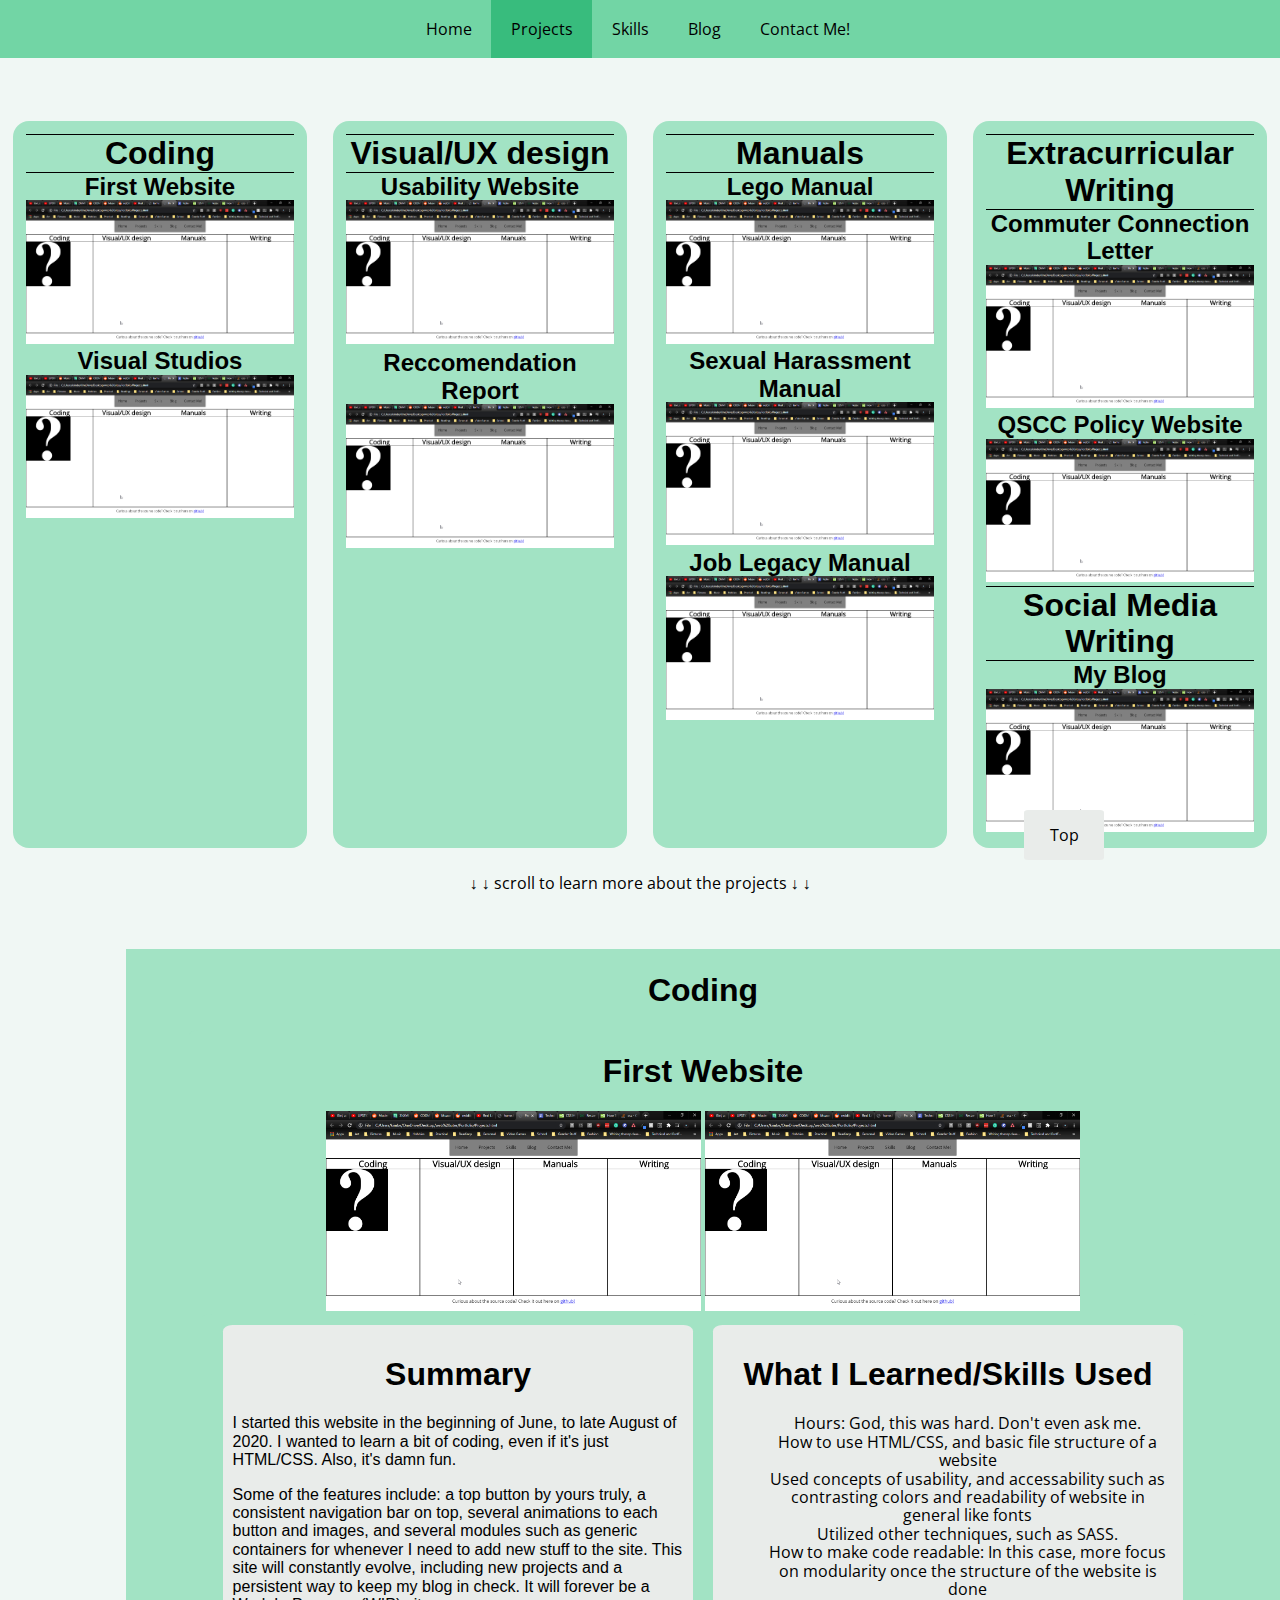
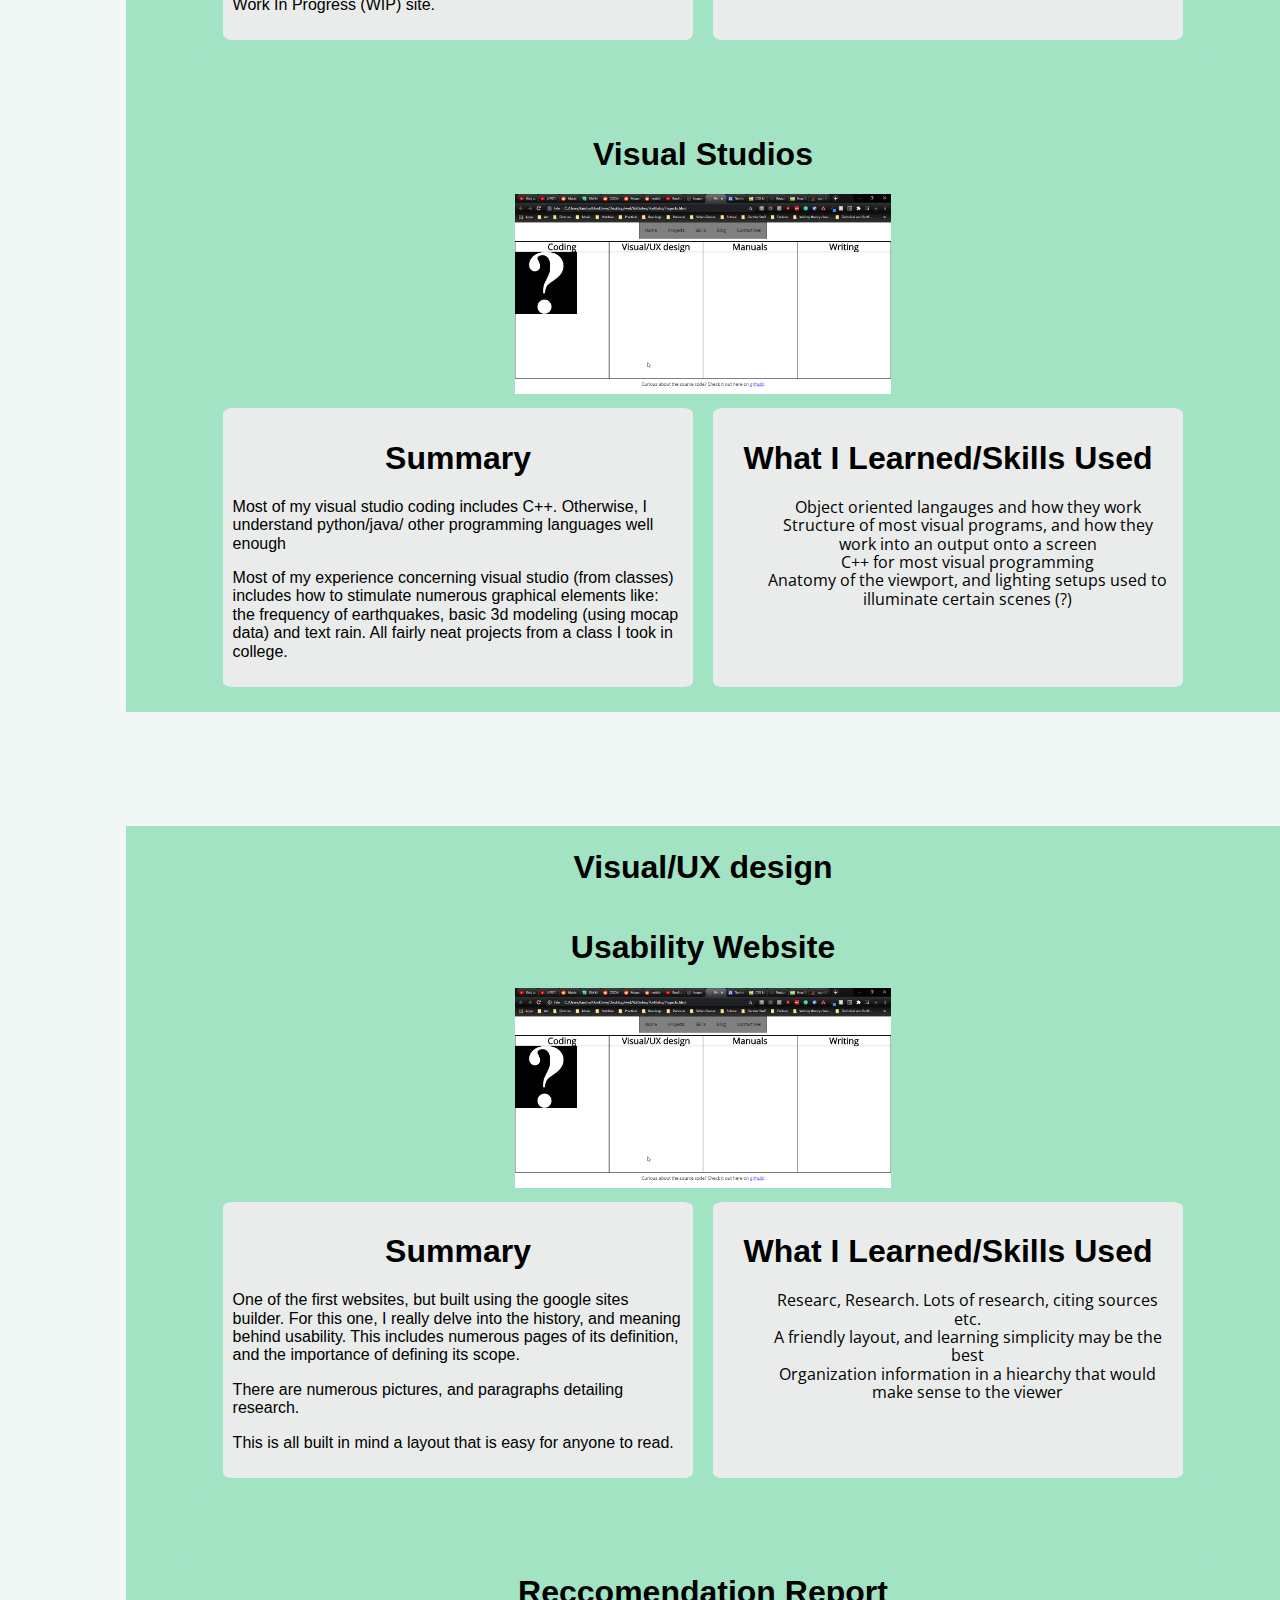
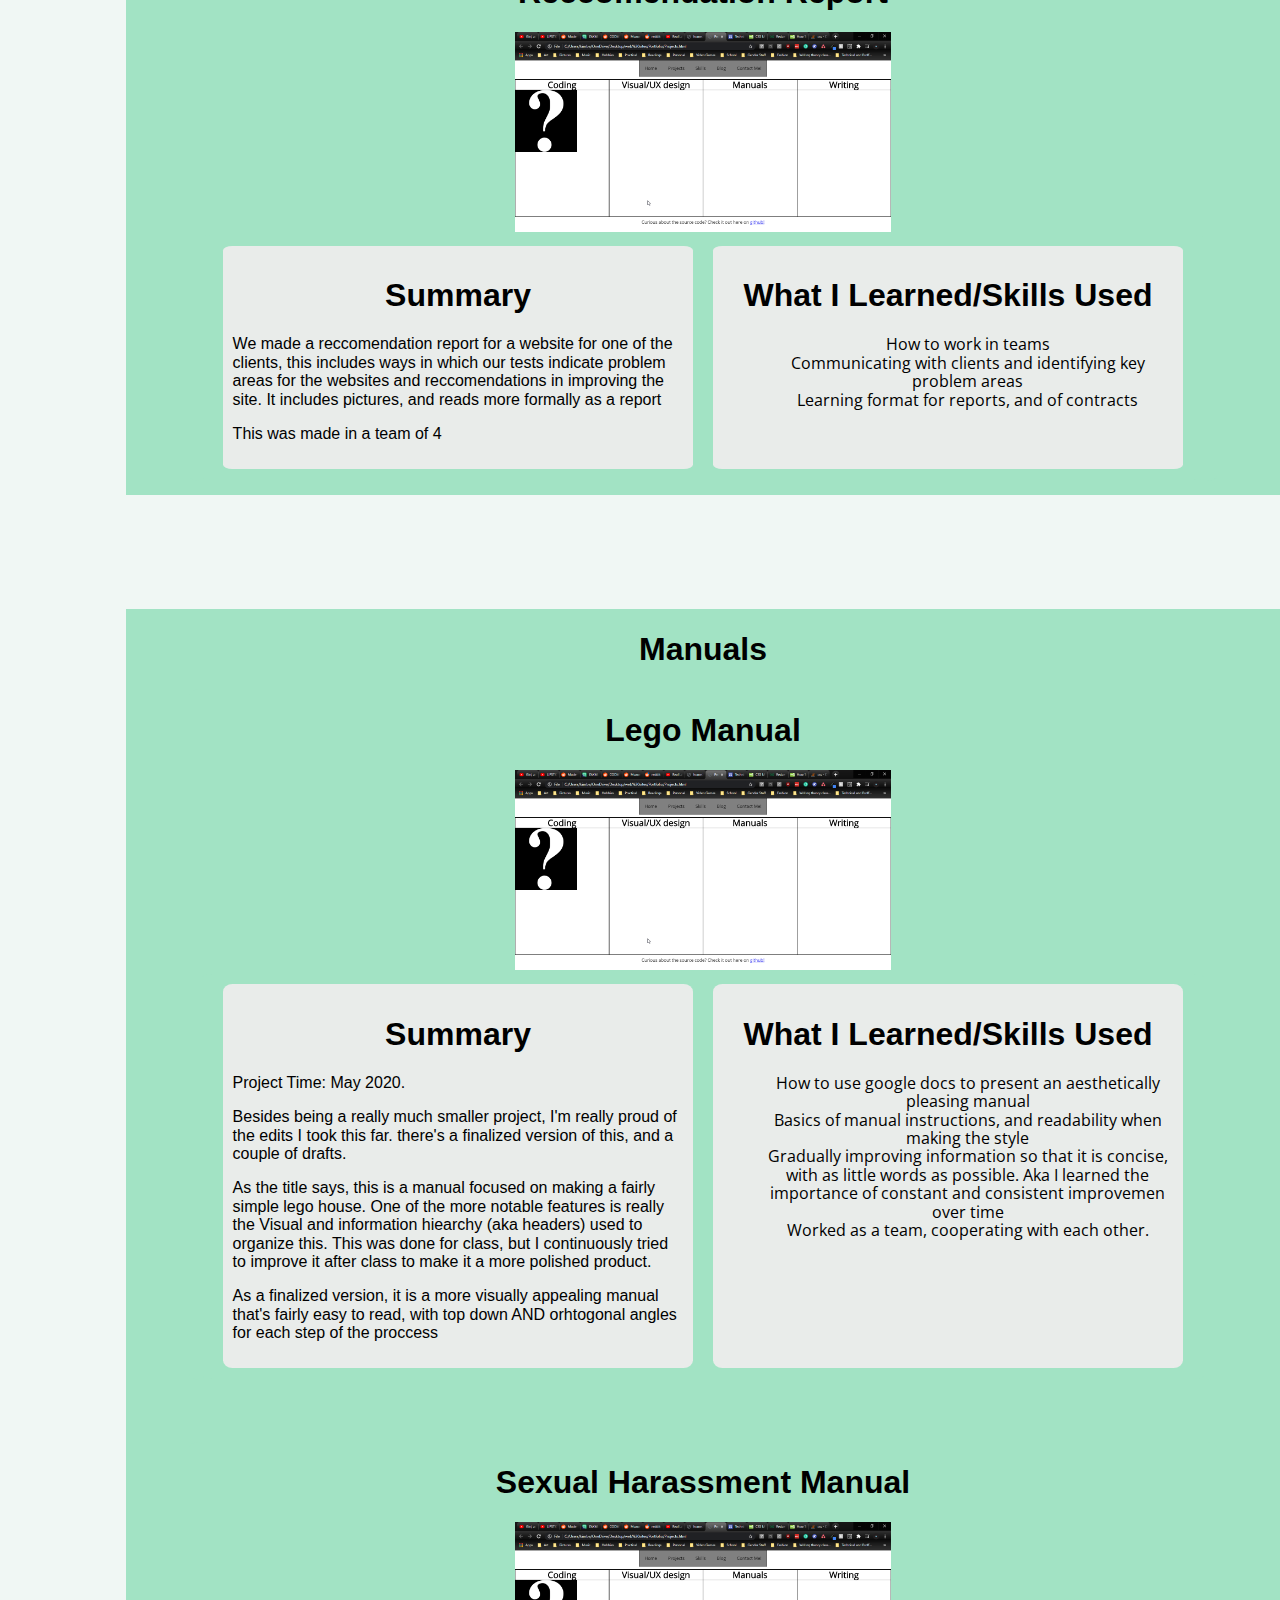
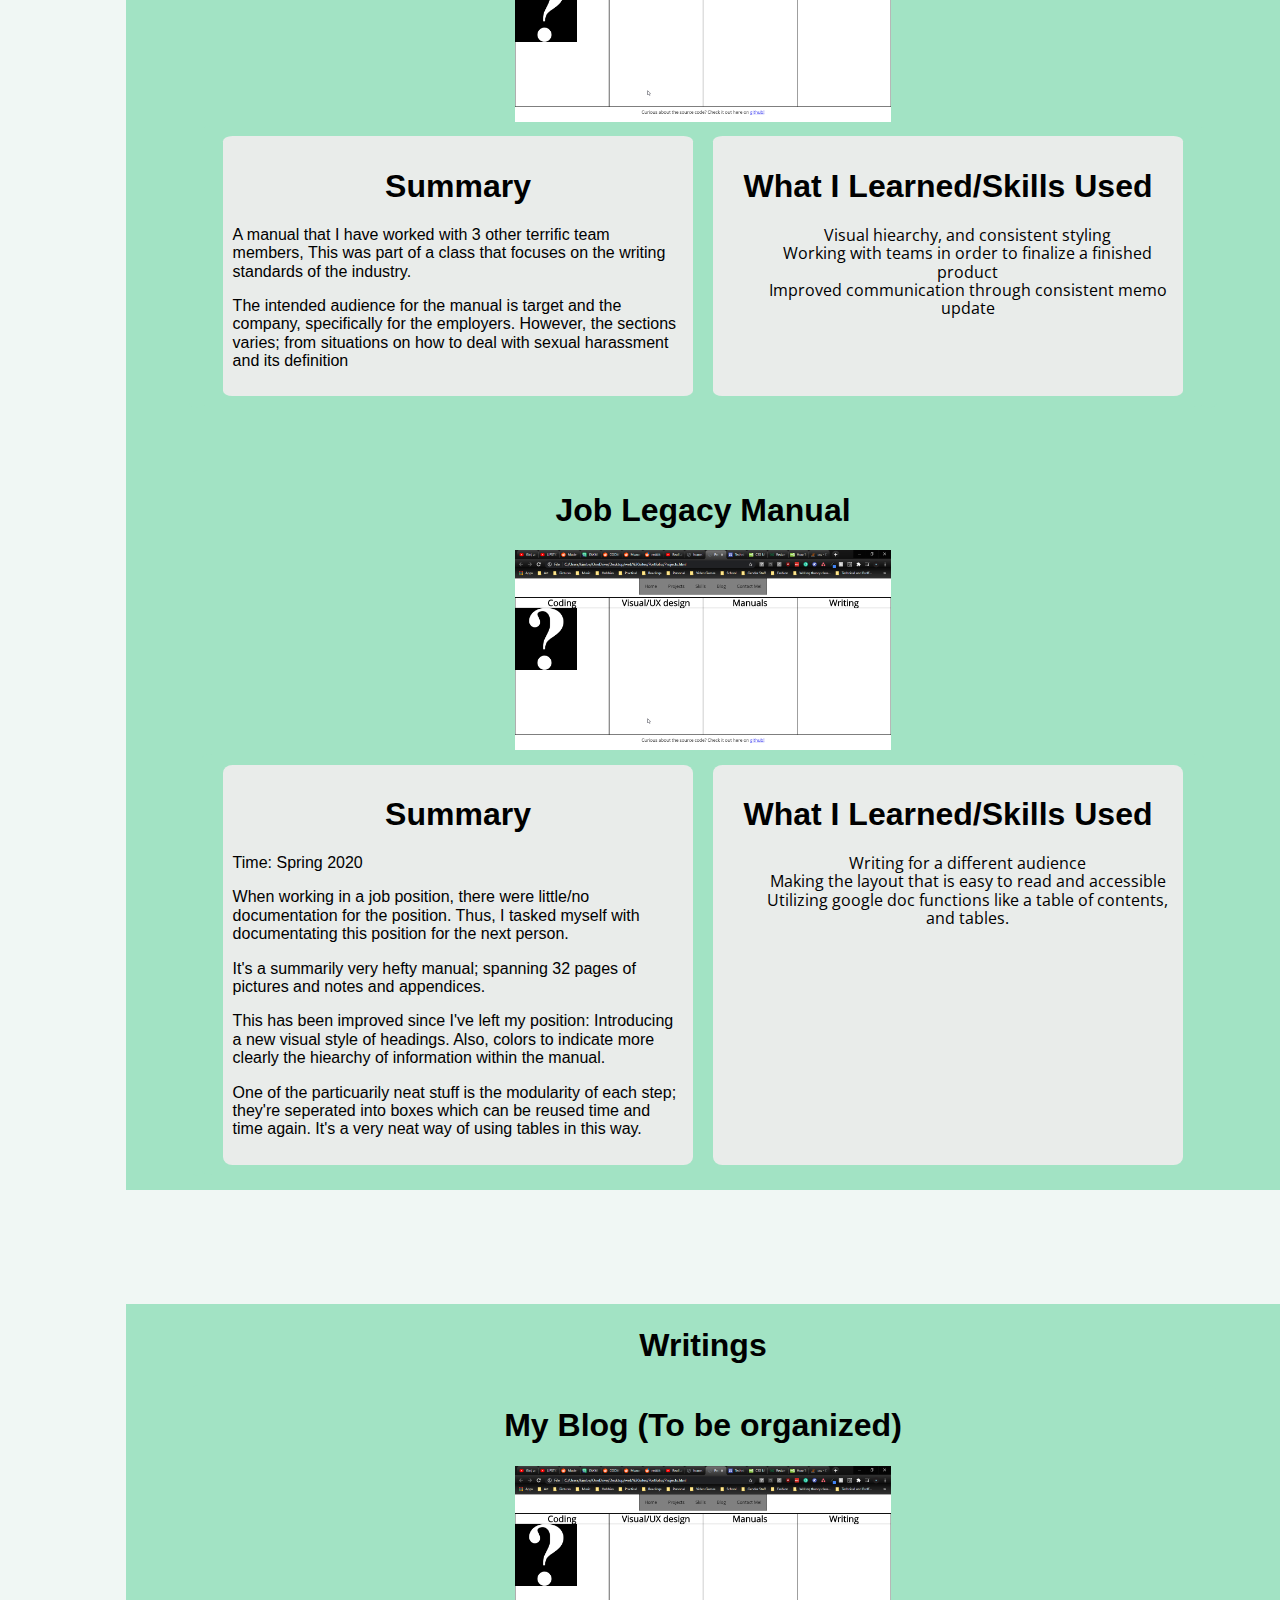
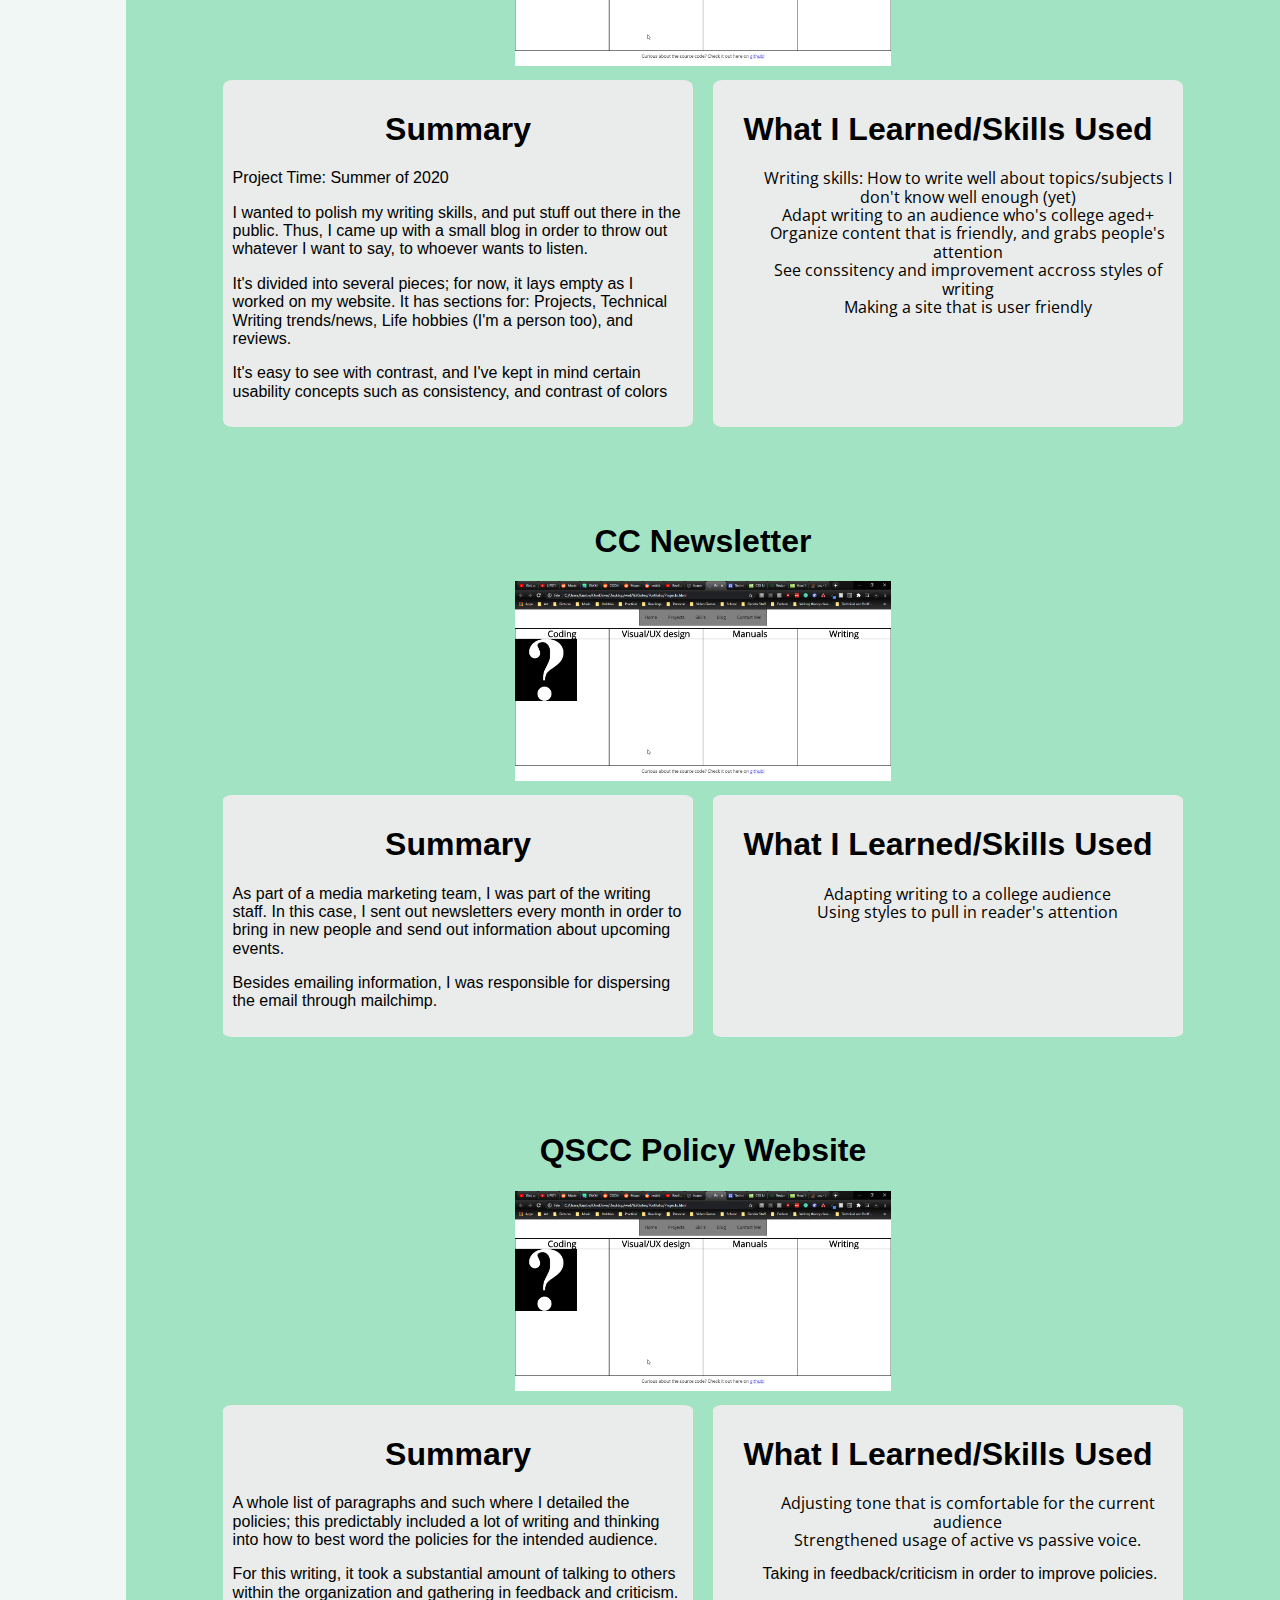
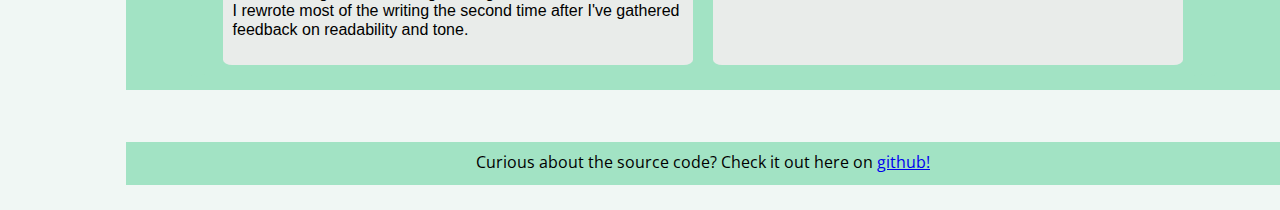
==== Projects.html @ b299b1ea "iiiii" ====
<!DOCTYPE html>
<html lang="en" dir="ltr">
  <head>
    <link href="https://fonts.googleapis.com/css2?family=Open+Sans&display=swap" rel="stylesheet">
    <link rel="stylesheet" href="style.css">
    <link rel="stylesheet" href="normalize.css">
    <meta charset="utf-8">
  </head>
  <body class="Project">
    <nav class="topnav">
      <ul>
        <li><a href="index.html">Home</a></li>
        <li><a href="Projects.html">Projects</a></li>
        <li><a href="Skills.html">Skills</a></li>
        <li><a href="#">Blog</a></li>
        <li><a href="#">Contact Me!</a></li>
      </ul>
    </nav>
    <a href="#">
    <button class="topButt" type="button" name="button">
    Top
    </button>
    </a>
    <div class= "ProjectsMainContent">
      <div class= "Column">
        <h1>Coding</h1>
        <h2>First Website</h2>
        <a href="#First-Website"><img src="testing.png" alt=""></a>
        <h2>Visual Studios</h2>
        <a href="#Visual-Studios"><img src="testing.png" alt=""></a>
      </div>
      <div class= "Column">
        <h1>Visual/UX design</h1>
        <h2>Usability Website<h2>
        <a href="#Usability-Website"><img src="testing.png" alt=""> </a>
        <h2>Reccomendation Report<h2>
        <a href="#Reccomendation-Report"><img src="testing.png" alt=""> </a>
      </div>
      <div class= "Column">
        <h1>Manuals</h1>
        <h2>Lego Manual</h2>
        <a href="#Lego-Manual"><img src="testing.png" alt=""> </a>
        <h2>Sexual Harassment Manual</h2>
        <a href="#Sexual-Harassment-Manual"><img src="testing.png" alt=""> </a>
        <h2>Job Legacy Manual</h2>
        <a href="#Job-Legacy-Manual"><img src="testing.png" alt=""> </a>

      </div>
      <div class= "Column">
        <h1>Extracurricular Writing</h1>
        <h2>Commuter Connection Letter</h2>
        <a href="#CC-Newsletter"><img src="testing.png" alt=""> </a>
        <h2>QSCC Policy Website</h2>
        <a href="#QSCC-Policy-Website"><img src="testing.png" alt=""> </a>
        <h1>Social Media Writing</h1>
        <h2>My Blog</h2>
        <a href="#My-Blog"><img src="testing.png" alt=""> </a>
      </div>
    </div>
    <div class="Banner" >
      &#8595; &#8595; scroll to learn more about the projects  &#8595; &#8595;
    </div>

      <nav class="SideNav">
        <ul>

          <li><a href="#First-Website">Coding</a></li>
          <li><a href="#Usability-Website">Visual/UX design</a></li>
          <li><a href="#Lego-Manual">Manuals</a></li>
          <li><a href="#My-Blog">Writing</a></li>

        </ul>
      </nav>



      <!-- generic innercontent template

      <div class="InnerCont">
        <h1>Header</h1>

        <img src="testing.png" alt="">

        <div class="InnerCont">


          <div class="Emp">
            <h1>Summary</h1>
            <p> </p>
          </div>

          <div class="Emp">
            <h1>What I Learned/Skills Used</h1>
            <ul>
            <li></li>
            </ul>


          </div>



        </div>


      </div>

    -->


    <div class= "Container" id="First-Website">

      <h1 >Coding</h1>

      <div class="InnerCont" >
        <h1 >First Website</h1>

        <img src="testing.png" alt="">
        <img src="testing.png" alt="">



        <div class="InnerCont">


          <div class="Emp">
            <h1>Summary</h1>
            <p>I started this website in the beginning of June, to late August of 2020. I wanted to learn a bit of coding, even if it's just HTML/CSS. Also, it's damn fun.</p>
            <p>Some of the features include: a top button by yours truly, a consistent navigation bar on top, several animations to each button and images, and several modules such as generic containers for whenever I need to add new stuff to the site. This site will constantly evolve, including new projects and a persistent way to keep my blog in check. It will forever be a Work In Progress (WIP) site.</p>
          </div>

          <div class="Emp">
            <h1 >What I Learned/Skills Used</h1>
            <ul>
              <li>Hours: God, this was hard. Don't even ask me.</li>
              <li>How to use HTML/CSS, and basic file structure of a website</li>
              <li>Used concepts of usability, and accessability such as contrasting colors and readability of website in general like fonts</li>
              <li>Utilized other techniques, such as SASS.</li>
              <li>How to make code readable: In this case, more focus on modularity once the structure of the website is done </li>
            </ul>

          </div>



        </div>


      </div >

      <div class="Banner" id="Visual-Studios"></div>

      <div class="InnerCont" >

        <h1 >Visual Studios</h1>

        <img src="testing.png" alt="">

        <div class="InnerCont">


          <div class="Emp">
            <h1>Summary</h1>
            <p>Most of my visual studio coding includes C++. Otherwise, I understand python/java/ other programming languages  well enough</p>
            <p>Most of my experience concerning visual studio (from classes) includes how to stimulate numerous graphical elements like: the frequency of earthquakes, basic 3d modeling (using mocap data) and text rain. All fairly neat projects from a class I took in college. </p>
          </div>

          <div class="Emp">
            <h1>What I Learned/Skills Used</h1>
            <ul>
              <li>Object oriented langauges and how they work</li>
              <li>Structure of most visual programs, and how they work into an output onto a screen</li>
              <li>C++ for most visual programming</li>
              <li>Anatomy of the viewport, and lighting setups used to illuminate certain scenes (?)</li>

            </ul>


          </div>



        </div>


      </div>

    </div>

    <div class="Banner"></div>

    <div class="Container" id="Usability-Website">
      <h1>Visual/UX design</h1>

      <div class="InnerCont">
        <h1>Usability Website</h1>

        <img src="testing.png" alt="">

        <div class="InnerCont">


          <div class="Emp">
            <h1>Summary</h1>
            <p> One of the first websites, but built using the google sites builder. For this one, I really delve into the history, and meaning behind usability. This includes numerous pages of its definition, and the importance of defining its scope.</p>
            <p>There are numerous pictures, and paragraphs detailing research.</p>
            <p>This is all built in mind a layout that is easy for anyone to read.</p>
          </div>

          <div class="Emp">
            <h1>What I Learned/Skills Used</h1>
            <ul>
            <li>Researc, Research. Lots of research, citing sources etc.</li>
            <li>A friendly layout, and learning simplicity may be the best</li>
            <li>Organization information in a hiearchy that would make sense to the viewer</li>
            </ul>


          </div>



        </div>


      </div>
      <div class="Banner" id="Reccomendation-Report"></div>

      <div class="InnerCont">
        <h1>Reccomendation Report</h1>

        <img src="testing.png" alt="">

        <div class="InnerCont">


          <div class="Emp">
            <h1>Summary</h1>
            <p>We made a reccomendation report for a website for one of the clients, this includes ways in which our tests indicate problem areas for the websites and reccomendations in improving the site. It includes pictures, and reads more formally as a report</p>
            <p>This was made in a team of 4</p>
          </div>

          <div class="Emp">
            <h1>What I Learned/Skills Used</h1>
            <ul>
            <li>How to work in teams</li>
            <li>Communicating with clients and identifying key problem areas</li>
            <li>Learning format for reports, and of contracts</li>
            </ul>


          </div>



        </div>


      </div>

    </div>

    <div class="Banner"></div>

    <div class="Container" id="Lego-Manual">
      <h1>Manuals</h1>

      <div class="InnerCont">
        <h1>Lego Manual</h1>

        <img src="testing.png" alt="">

        <div class="InnerCont">


          <div class="Emp">
            <h1>Summary</h1>
            <p>Project Time: May 2020. </p>
            <p>Besides being a really much smaller project, I'm really proud of the edits I took this far. there's a finalized version of this, and a couple of drafts.</p>
            <p>As the title says, this is a manual focused on making a fairly simple lego house. One of the more notable features is really the Visual and information hiearchy (aka headers) used to organize this. This was done for class, but I continuously tried to improve it after class to make it a more polished product.</p>
            <p>As a finalized version, it is a more visually appealing manual that's fairly easy to read, with top down AND orhtogonal angles for each step of the proccess</p>
          </div>

          <div class="Emp">
            <h1>What I Learned/Skills Used</h1>
            <ul>
              <li>How to use google docs to present an aesthetically pleasing manual</li>
              <li>Basics of manual instructions, and readability when making the style</li>
              <li>Gradually improving information so that it is concise, with as little words as possible. Aka I learned the importance of constant and consistent improvemen over time</li>
              <li>Worked as a team, cooperating with each other.</li>
            </ul>


          </div>



        </div>


      </div>
      <div class="Banner" id="Sexual-Harassment-Manual"></div>

      <div class="InnerCont">
        <h1>Sexual Harassment Manual</h1>

        <img src="testing.png" alt="">

        <div class="InnerCont">


          <div class="Emp">
            <h1>Summary</h1>
            <p>A manual that I have worked with 3 other terrific team members, This was part of a class that focuses on the writing standards of the industry. </p>
            <p>The intended audience for the manual is target and the company, specifically for the employers. However, the sections varies; from situations on how to deal with sexual harassment and its definition</p>
          </div>

          <div class="Emp">
            <h1>What I Learned/Skills Used</h1>
            <ul>
            <li>Visual hiearchy, and consistent styling</li>
            <li>Working with teams in order to finalize a finished product</li>
            <li>Improved communication through consistent memo update</li>
            <li></li>
            </ul>


          </div>



        </div>


      </div>
      <div class="Banner" id="Job-Legacy-Manual"></div>

      <div class="InnerCont">
        <h1>Job Legacy Manual</h1>

        <img src="testing.png" alt="">

        <div class="InnerCont">


          <div class="Emp">
            <h1>Summary</h1>
            <p> Time: Spring 2020</p>
            <p>When working in a job position, there were little/no documentation for the position. Thus, I tasked myself with documentating this position for the next person.</p>
            <p>It's a summarily very hefty manual; spanning 32 pages of pictures and notes and appendices.</p>
            <p>This has been improved since I've left my position: Introducing a new visual style of headings. Also, colors to indicate more clearly the hiearchy of information within the manual.</p>
            <p>One of the particuarily neat stuff is the modularity of each step; they're seperated into boxes which can be reused time and time again. It's a very neat way of using tables in this way.</p>
          </div>

          <div class="Emp">
            <h1>What I Learned/Skills Used</h1>
            <ul>
            <li>Writing for a different audience</li>
            <li>Making the layout that is easy to read and accessible</li>
            <li>Utilizing google doc functions like a table of contents, and tables.</li>
            </ul>


          </div>



        </div>


      </div>

    </div>


    <div class="Banner"></div>

    <div class="Container" id="My-Blog">

      <h1>Writings</h1>
      <div class="InnerCont">
        <h1>My Blog (To be organized)</h1>

        <img src="testing.png" alt="">

        <div class="InnerCont">


          <div class="Emp">
            <h1>Summary</h1>
            <p>Project Time: Summer of 2020</p>
            <p>I wanted to polish my writing skills, and put stuff out there in the public. Thus, I came up with a small blog in order to throw out whatever I want to say, to whoever wants to listen.</p>
            <p>It's divided into several pieces; for now, it lays empty as I worked on my website. It has sections for: Projects, Technical Writing trends/news, Life hobbies (I'm a person too), and reviews.</p>
            <p>It's easy to see with contrast, and I've kept in mind certain usability concepts such as consistency, and contrast of colors</p>
          </div>

          <div class="Emp">
            <h1>What I Learned/Skills Used</h1>
            <ul>
              <li>Writing skills: How to write well about topics/subjects I don't know well enough (yet)</li>
              <li>Adapt writing to an audience who's college aged+</li>
              <li>Organize content that is friendly, and grabs people's attention</li>
              <li>See conssitency and improvement accross styles of writing</li>
              <li>Making a site that is user friendly</li>
            </ul>


          </div>



        </div>


      </div>
      <div class="Banner" id="CC-Newsletter"></div>
      <div class="InnerCont">
        <h1>CC Newsletter</h1>

        <img src="testing.png" alt="">

        <div class="InnerCont">


          <div class="Emp">
            <h1>Summary</h1>
            <p> As part of a media marketing team, I was part of the writing staff. In this case, I sent out newsletters every month in order to bring in new people and send out information about upcoming events. </p>
            <p>Besides emailing information, I was responsible for dispersing the email through mailchimp. </p>
          </div>

          <div class="Emp">
            <h1>What I Learned/Skills Used</h1>
            <ul>
            <li>Adapting writing to a college audience</li>
            <li>Using styles to pull in reader's attention</li>
            </ul>


          </div>



        </div>


      </div>
      <div class="Banner" id="QSCC-Policy-Website"></div>

      <div class="InnerCont">
        <h1>QSCC Policy Website</h1>

        <img src="testing.png" alt="">

        <div class="InnerCont">


          <div class="Emp">
            <h1>Summary</h1>
            <p> A whole list of paragraphs and such where I detailed the policies; this predictably included a lot of writing and thinking into how to best word the policies for the intended audience.</p>
            <p>For this writing, it took a substantial amount of talking to others within the organization and gathering in feedback and criticism. I rewrote most of the writing the second time after I've gathered feedback on readability and tone.</p>
          </div>

          <div class="Emp">
            <h1>What I Learned/Skills Used</h1>
            <ul>
            <li>Adjusting tone that is comfortable for the current audience</li>
            <li>Strengthened usage of active vs passive voice.</li>
            <p>Taking in feedback/criticism in order to improve policies.</p>
            </ul>


          </div>



        </div>


      </div>

    </div>
    <footer class="Container">
      Curious about the source code? Check it out here on <a href="#">github!</a>
    </footer>
    <script src="script.js" defer></script>
    <script>document.write('<script src="http://' + (location.host || 'localhost').split(':')[0] + ':35729/livereload.js?snipver=1"></' + 'script>')</script>
  </body>
</html>
---- style.css ----
/* changing colors of side, top nav and other pages */
/* Home */
/* topnav */
/* SideNav */
/* topButt */
/* body */
/*ProjectsMainContent*/
html {
  font-family: 'Open Sans', sans-serif;
  -webkit-backface-visibility: hidden;
  overflow-x: hidden; }

h1 {
  font-family: 'Roboto', sans-serif; }

h2 {
  font-family: 'Roboto', sans-serif; }

p {
  font-family: 'Roboto', sans-serif; }

body {
  background-color: #f0f7f4; }

footer {
  padding-top: 10px;
  text-align: center;
  border-top: 1px solid black;
  display: block;
  float: right;
  bottom: 0; }

/*generic container*/
.Project .Container, .Skills .Container {
  display: inline-block;
  width: 100%;
  text-align: center; }

.flexbox-horiz {
  display: flex;
  flex-direction: row;
  justify-content: space-between; }

/* generic inner container for project */
.Project .Container .InnerCont {
  display: inline-block;
  border: 1px solid black; }
  .Project .Container .InnerCont img {
    max-width: 100%;
    max-height: 200px;
    display: inline-block; }
  .Project .Container .InnerCont .InnerCont {
    display: flex;
    column-count: 2;
    column-width: 50%; }
  .Project .Container .InnerCont .Emp {
    text-align: center;
    word-wrap: break-word;
    width: 500px; }
  .Project .Container .InnerCont ul {
    list-style: none; }
  .Project .Container .InnerCont p {
    text-align: left; }

/*horizontal container*/
.flexboi-horiz {
  display: flex;
  flex-direction: row; }

/*generic bar*/
.Project .Banner {
  display: block;
  position: relative;
  width: 100%;
  text-align: center;
  height: 50px; }

/*generic column*/
/* This is the persistent Navbar */
.topnav {
  position: sticky;
  top: 0;
  z-index: 1;
  text-align: center; }
  .topnav ul {
    list-style: none;
    position: relative;
    padding-left: 0;
    margin: auto;
    background-color: #72D5A5;
    overflow: hidden;
    height: 100%; }
  .topnav li {
    display: inline-block;
    margin-left: -5px; }
  .topnav a {
    display: block;
    text-decoration: none;
    padding: 20px 20px;
    transition: .3s ease-in, background-color .5s;
    background-color: #72D5A5;
    color: black; }
  .topnav a:hover {
    background-color: #38BC7D; }

/* Generic top up button */
.Project .topButt {
  height: 50px;
  width: 80px;
  z-index: 2;
  border: 1px solid transparent;
  border-radius: 5%;
  top: 90%;
  left: 80%;
  cursor: pointer;
  background-color: #E9ECEA; }

/* Generic Side Nav */
.Project .SideNav, .Skills .SideNav {
  height: 100%;
  width: 10%;
  position: fixed;
  display: inline-block;
  z-index: 1;
  text-align: center;
  transition: left 1s;
  overflow: hidden;
  top: 0%;
  left: -200px;
  background-color: #72D5A5; }
  .Project .SideNav ul, .Skills .SideNav ul {
    padding: 0;
    margin: 0; }
    .Project .SideNav ul li a, .Skills .SideNav ul li a {
      display: block;
      text-decoration: none;
      padding: 20px;
      color: black;
      transition: background-color .5s; }

/* this is the home page main content*/
.home {
  background-color: #a2e3c4; }
  .home .topnav li:nth-child(1) a:nth-child(1) {
    background-color: #38BC7D; }
  .home .HomeMainContent {
    position: relative;
    display: block;
    height: 500px;
    width: 800px;
    margin: auto;
    margin-top: 3%;
    margin-bottom: 3%;
    word-wrap: break-word; }
    .home .HomeMainContent img {
      display: inline-block;
      position: relative;
      max-width: 500px;
      max-height: 502px;
      border: 1px;
      border-radius: 0.25rem; }
    .home .HomeMainContent .Info {
      height: inherit;
      position: absolute;
      display: inline-block;
      background-color: lightgrey; }
      .home .HomeMainContent .Info h1 {
        position: relative;
        text-align: center;
        top: 10%; }
      .home .HomeMainContent .Info p {
        position: relative;
        padding: 0 5%;
        top: 10%; }
    .home .HomeMainContent footer {
      background-color: #c6538c; }

.Project {
  position: absolute; }
  .Project .stopper {
    display: block;
    background-color: yellow; }
  .Project h1 {
    align-content: center; }
  .Project .topnav li:nth-child(2) a:nth-child(1) {
    background-color: #38BC7D; }
  .Project .topButt {
    position: sticky;
    border: 0;
    padding: 0;
    transition: background-color .5s; }
  .Project .topButt:focus {
    background-color: dimgrey;
    outline: none; }
  .Project .topButt:active {
    background-color: #c6538c; }
  .Project .topButt:hover {
    background-color: dimgrey; }
  .Project .ProjectsMainContent {
    position: block;
    display: flex;
    width: 100%;
    word-wrap: break-word;
    column-count: 4; }
    .Project .ProjectsMainContent .Column {
      padding: 1%;
      margin: 1%;
      width: 25%;
      text-align: center;
      background-color: #A2E3C4;
      border-radius: 1rem; }
      .Project .ProjectsMainContent .Column img {
        display: inline-block;
        position: relative;
        max-width: 100%;
        max-height: 100%;
        transition: opacity .3s ease-out, transform .3s ease-out; }
      .Project .ProjectsMainContent .Column img:hover {
        transform: scale(0.95);
        opacity: .5; }
      .Project .ProjectsMainContent .Column h1 {
        margin: auto;
        text-align: center;
        border-top: black solid 1px;
        border-bottom: black solid 1px; }
      .Project .ProjectsMainContent .Column h2 {
        margin: auto; }
  .Project .Banner {
    padding-top: 1.0%;
    float: right; }
  .Project .Container {
    background-color: #A2E3C4;
    border: 1px solid transparent;
    width: 90%;
    float: right;
    margin: 2% 0;
    padding-bottom: 1%; }
    .Project .Container .InnerCont {
      border: 1px solid transparent;
      background-color: #A2E3C4;
      border-radius: 1%;
      padding: 0 1%; }
      .Project .Container .InnerCont .Emp {
        border: 1px solid transparent;
        border-radius: 2%;
        background-color: #E9ECEA;
        margin: 1%;
        padding: 1%;
        border: none; }
  .Project .SideNav {
    bottom: 50%; }
    .Project .SideNav ul {
      position: absolute;
      top: 50%;
      transform: translateY(-50%); }
    .Project .SideNav a {
      border: none; }

.Skills .topnav li:nth-child(3) a:nth-child(1) {
  background-color: #38BC7D; }
.Skills .Container {
  display: block;
  width: 100%;
  text-align: center;
  border: 1px solid black; }
  .Skills .Container li {
    display: inline-block;
    padding: 1%; }
.Skills h1 {
  padding-top: 1%;
  text-align: center; }

/*# sourceMappingURL=style.css.map */
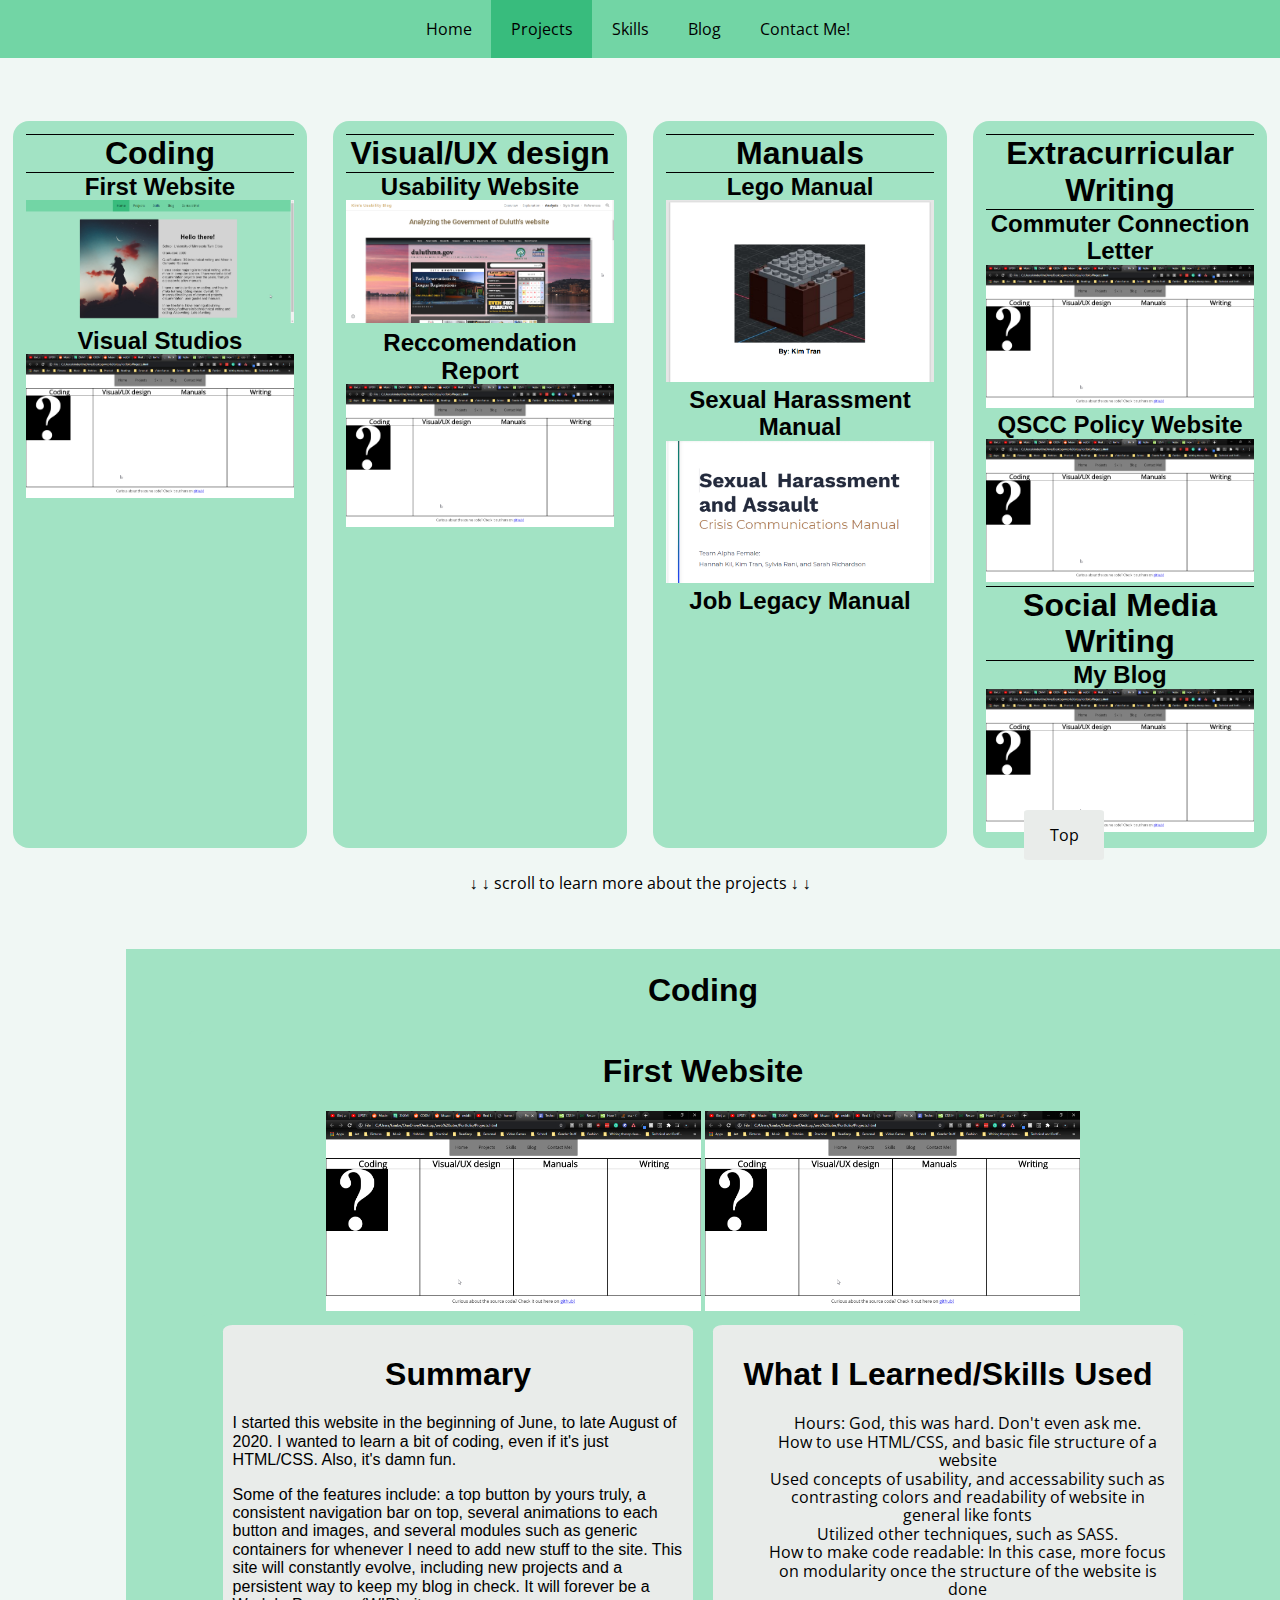
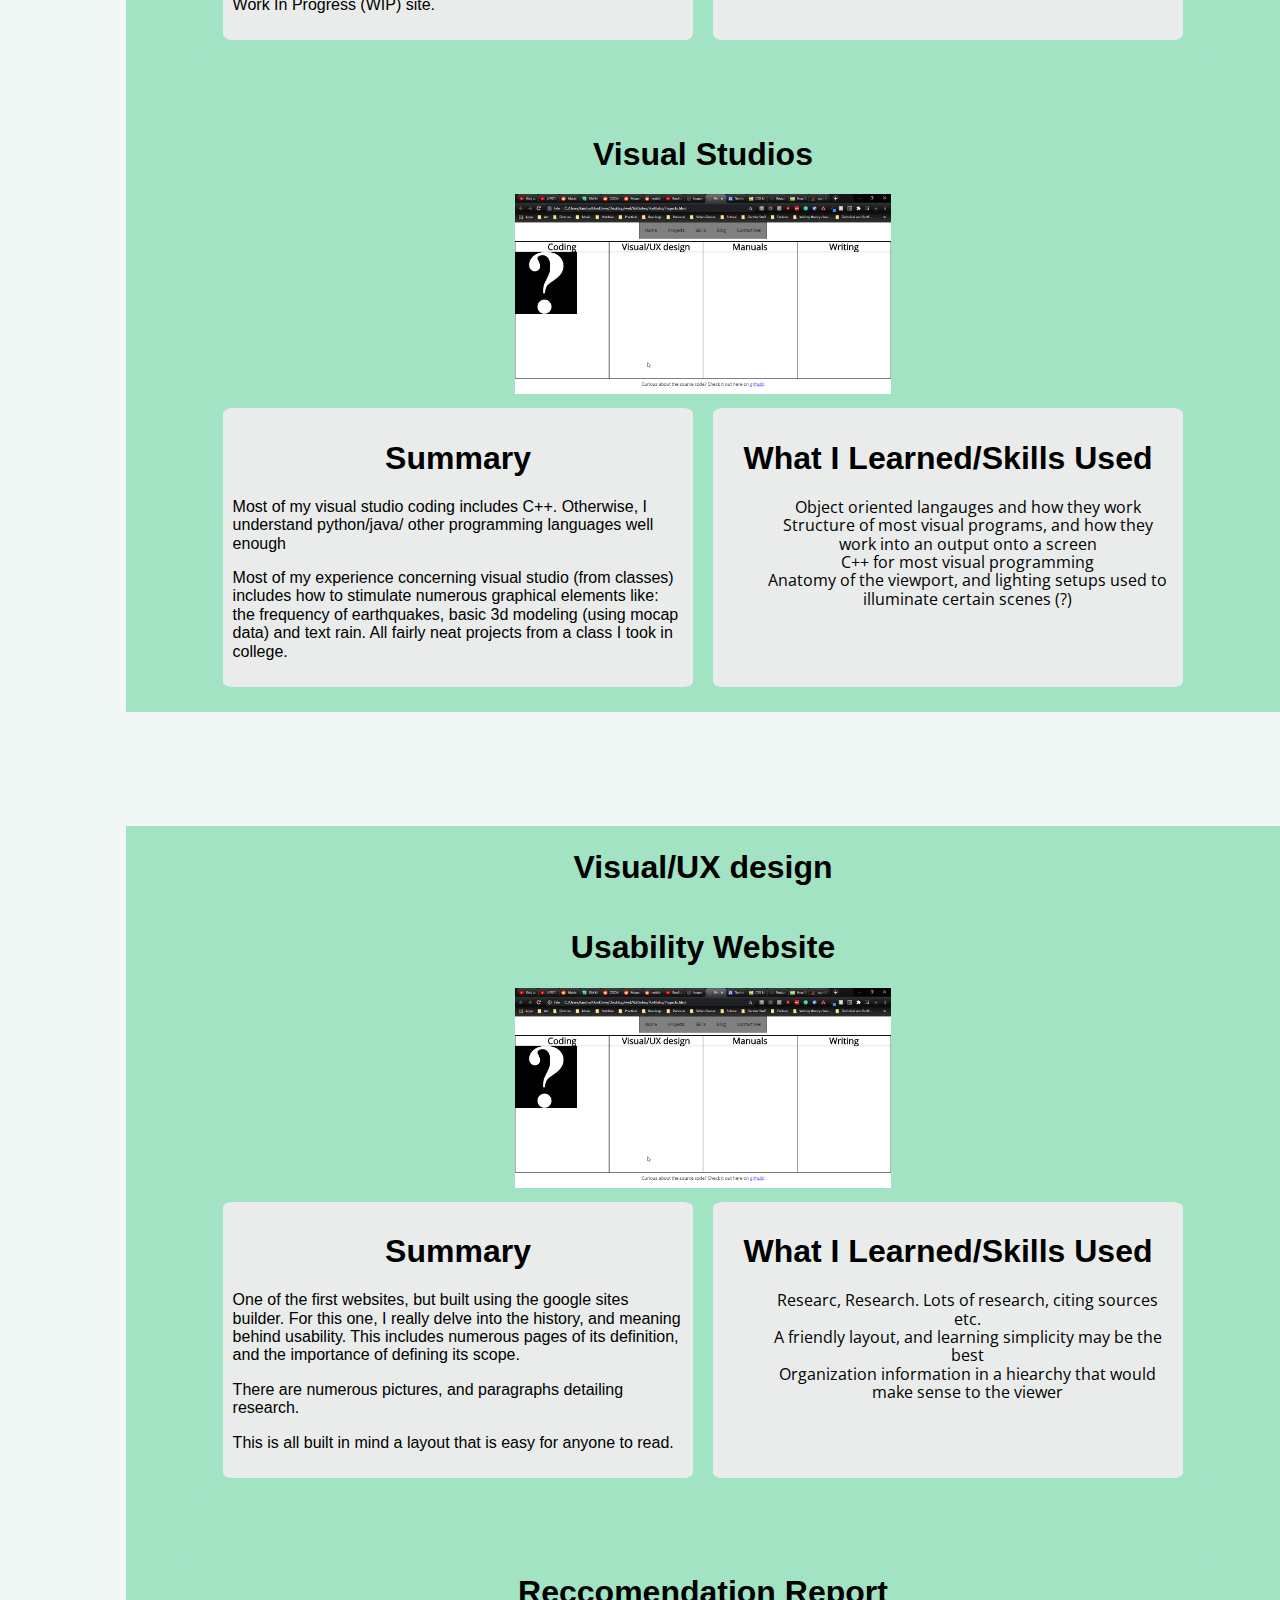
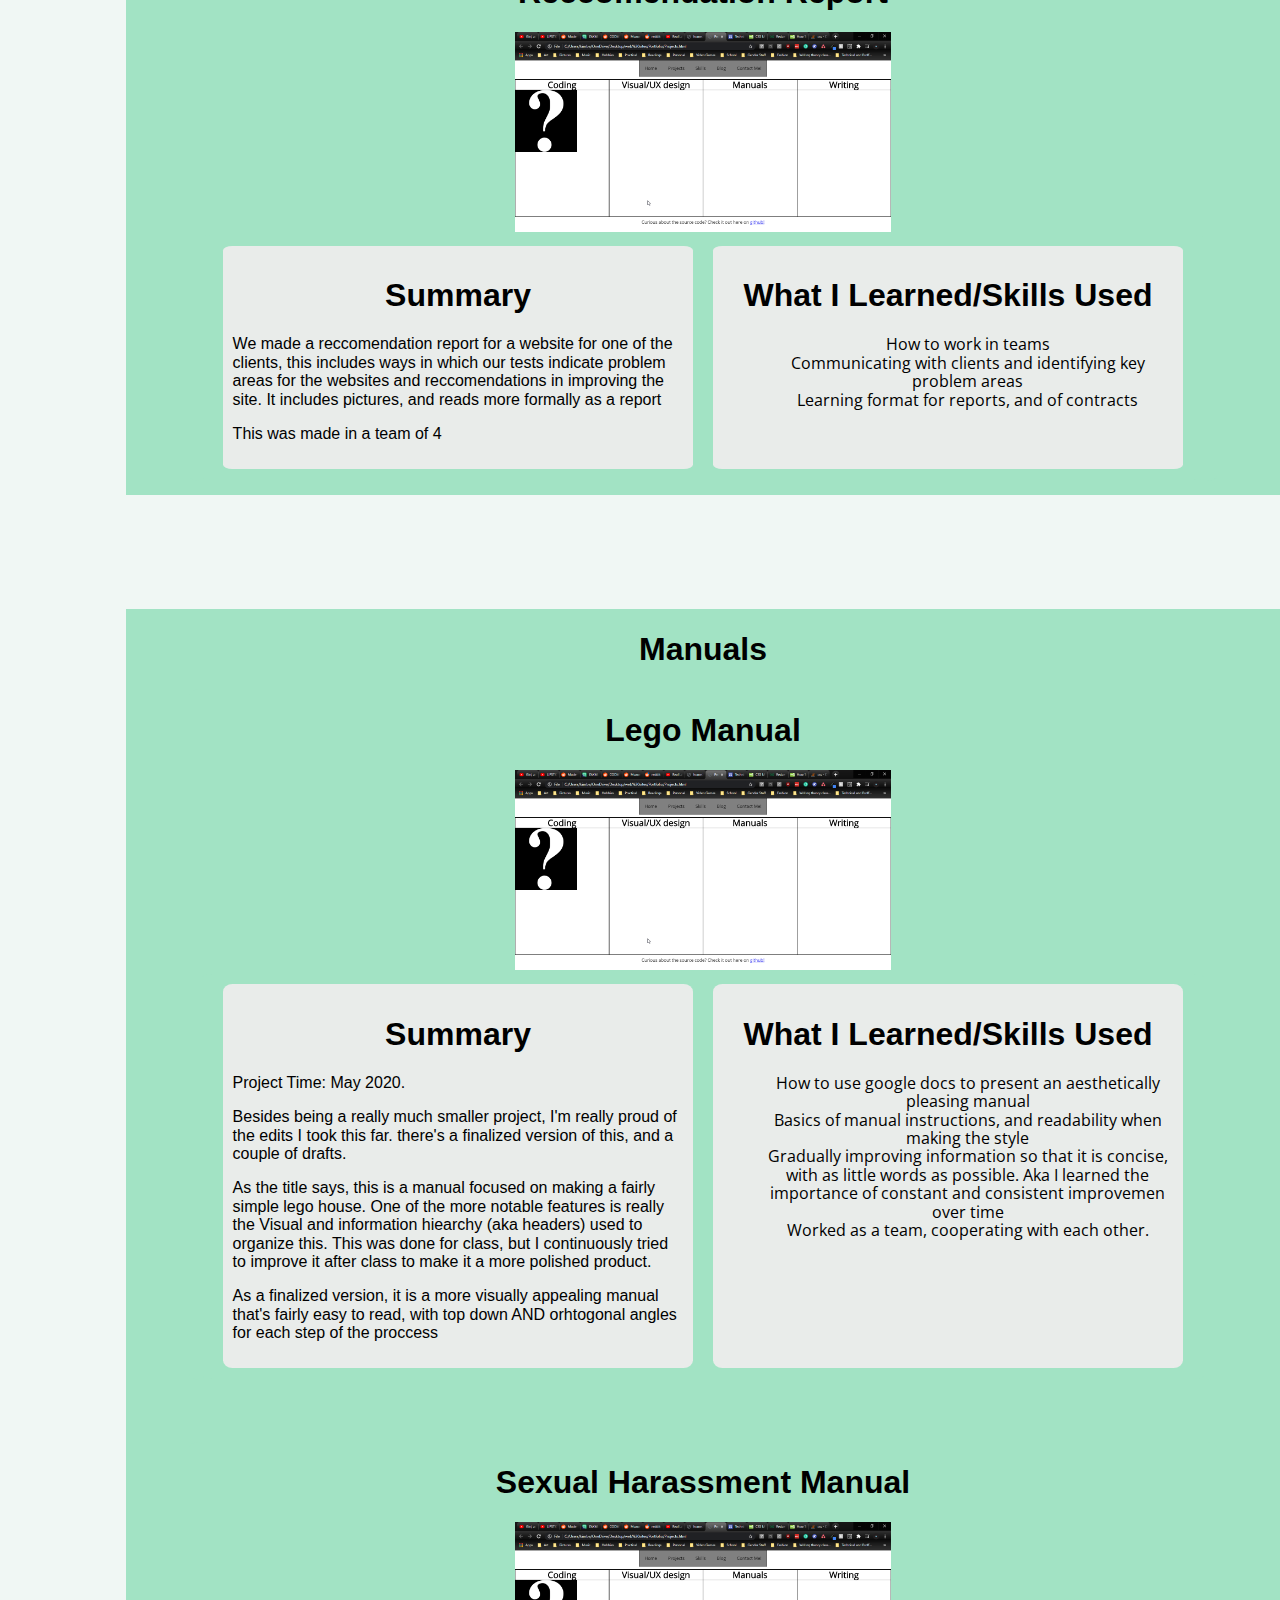
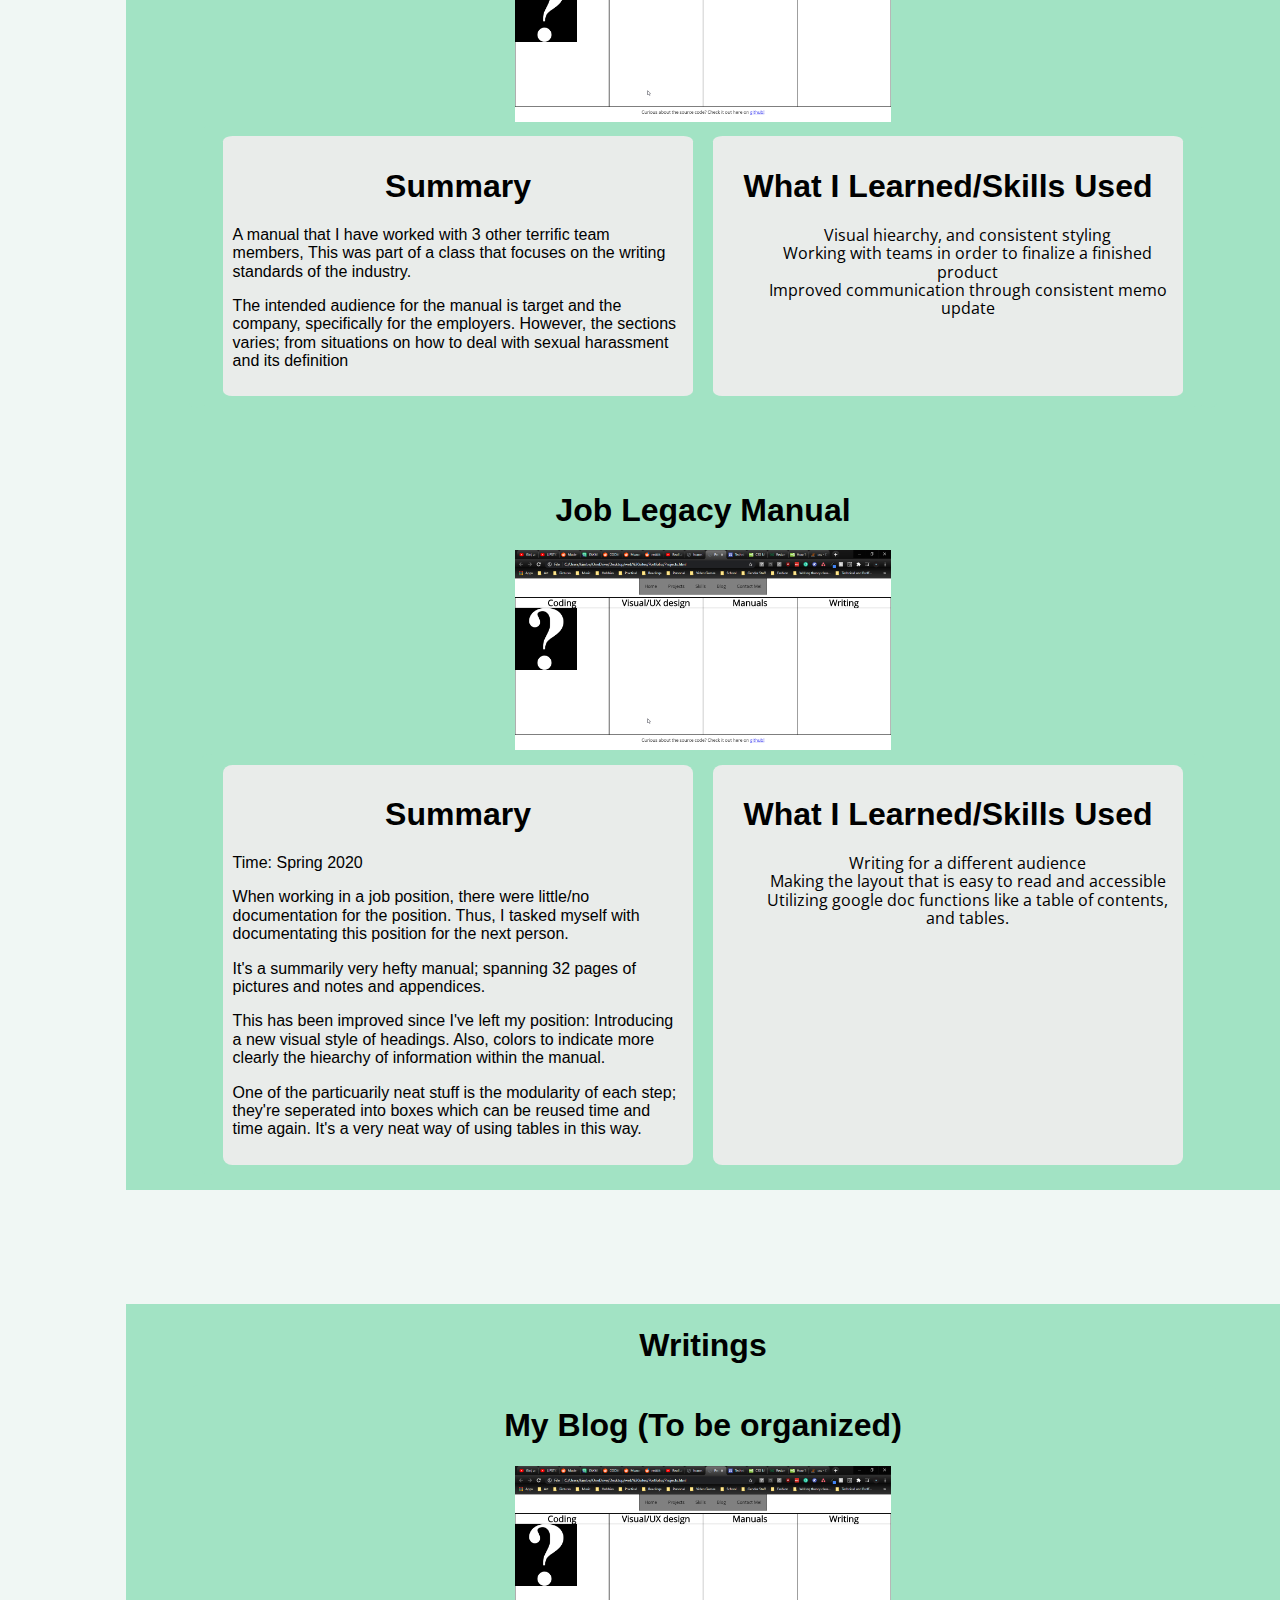
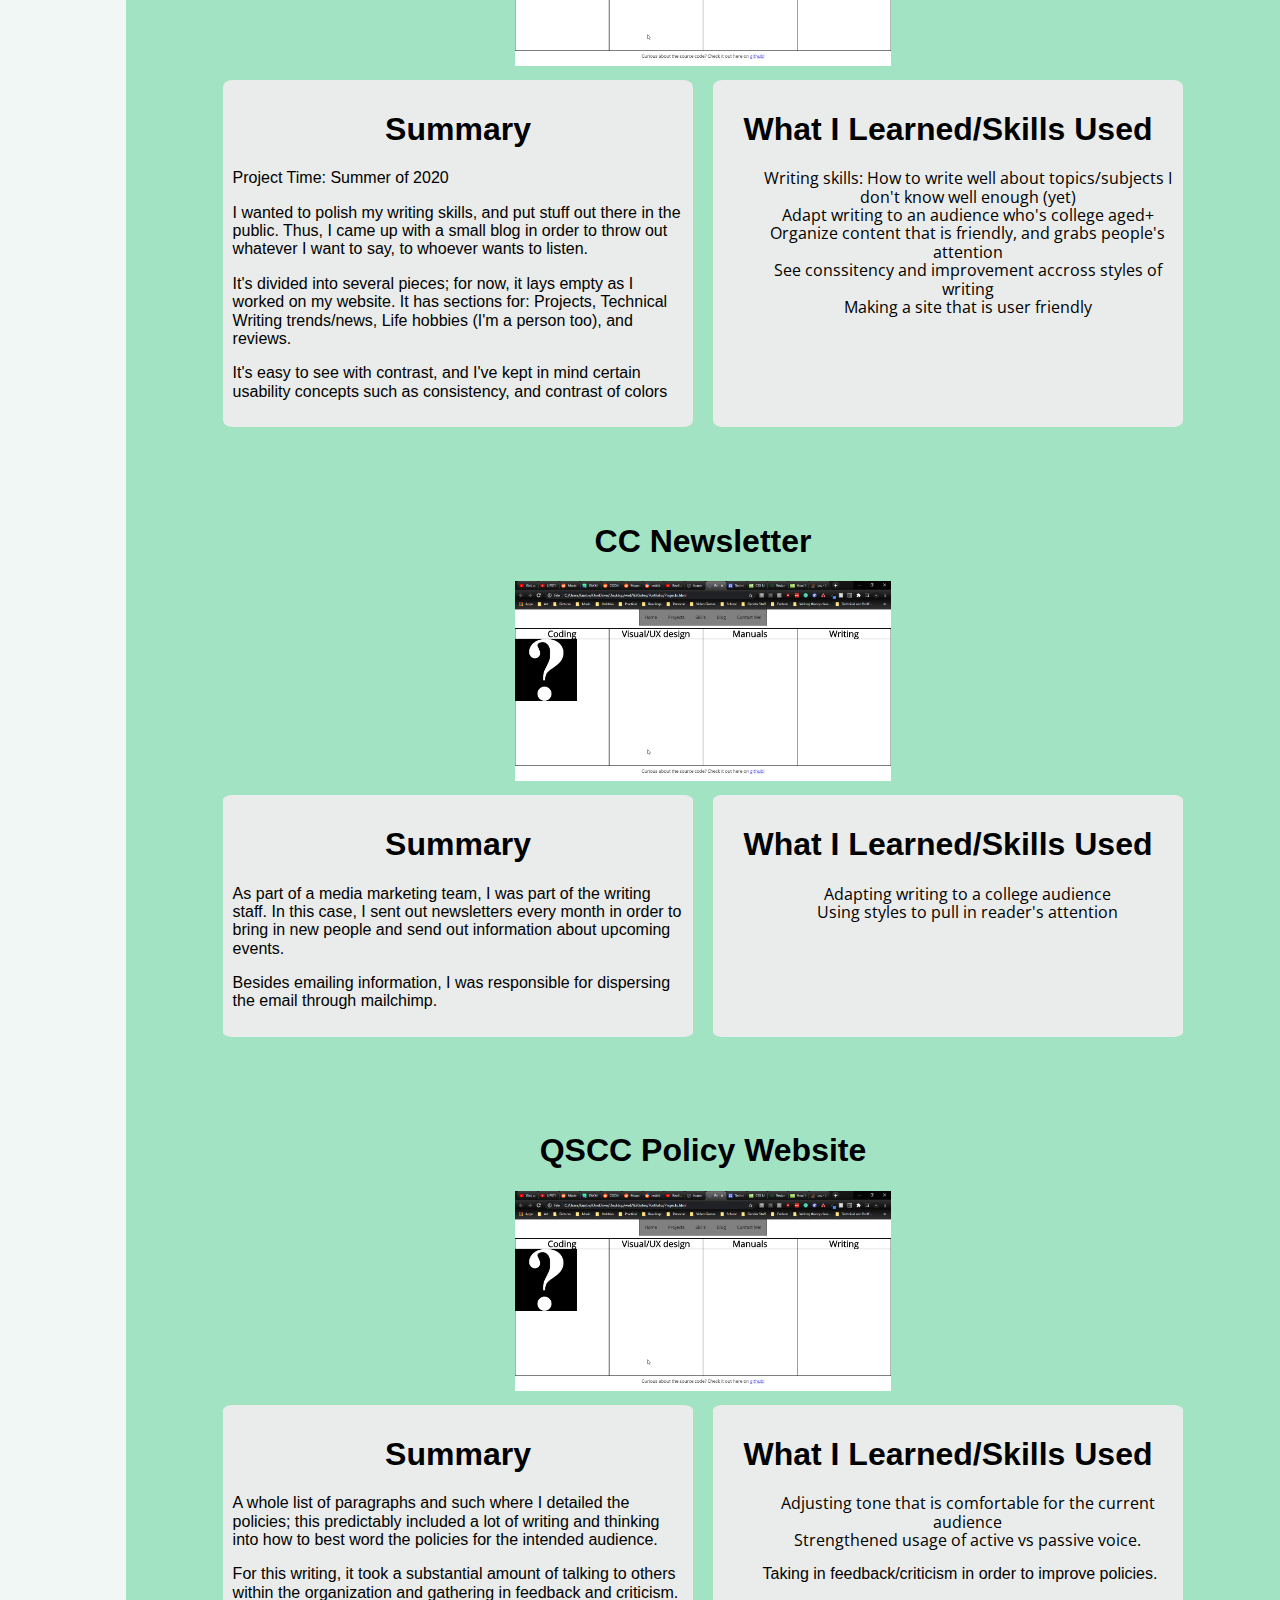
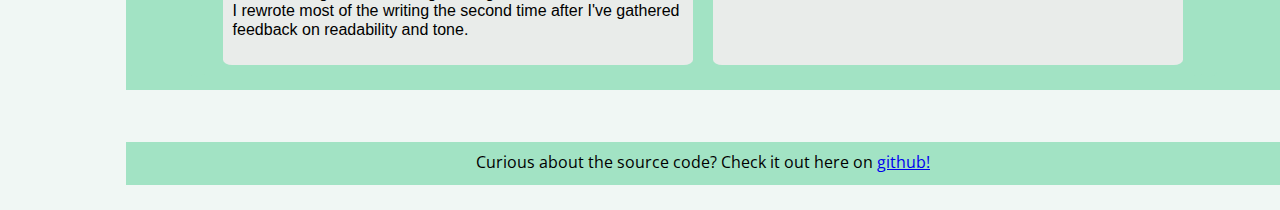
==== commit 1715a23c: "IT" ====
--- a/Projects.html
+++ b/Projects.html
@@ -25,25 +25,25 @@
       <div class= "Column">
         <h1>Coding</h1>
         <h2>First Website</h2>
-        <a href="#First-Website"><img src="testing.png" alt=""></a>
+        <a href="#First-Website"><img src="first-website.png" alt=""></a>
         <h2>Visual Studios</h2>
         <a href="#Visual-Studios"><img src="testing.png" alt=""></a>
       </div>
       <div class= "Column">
         <h1>Visual/UX design</h1>
         <h2>Usability Website<h2>
-        <a href="#Usability-Website"><img src="testing.png" alt=""> </a>
+        <a href="#Usability-Website"><img src="usability-website.png" alt=""> </a>
         <h2>Reccomendation Report<h2>
         <a href="#Reccomendation-Report"><img src="testing.png" alt=""> </a>
       </div>
       <div class= "Column">
         <h1>Manuals</h1>
         <h2>Lego Manual</h2>
-        <a href="#Lego-Manual"><img src="testing.png" alt=""> </a>
+        <a href="#Lego-Manual"><img src="lego-manual.png" alt=""> </a>
         <h2>Sexual Harassment Manual</h2>
-        <a href="#Sexual-Harassment-Manual"><img src="testing.png" alt=""> </a>
+        <a href="#Sexual-Harassment-Manual"><img src="sexual-harassment-manual.png" alt=""> </a>
         <h2>Job Legacy Manual</h2>
-        <a href="#Job-Legacy-Manual"><img src="testing.png" alt=""> </a>
+        <a href="#Job-Legacy-Manual"><img src="job-legacy-manual" alt=""> </a>
 
       </div>
       <div class= "Column">
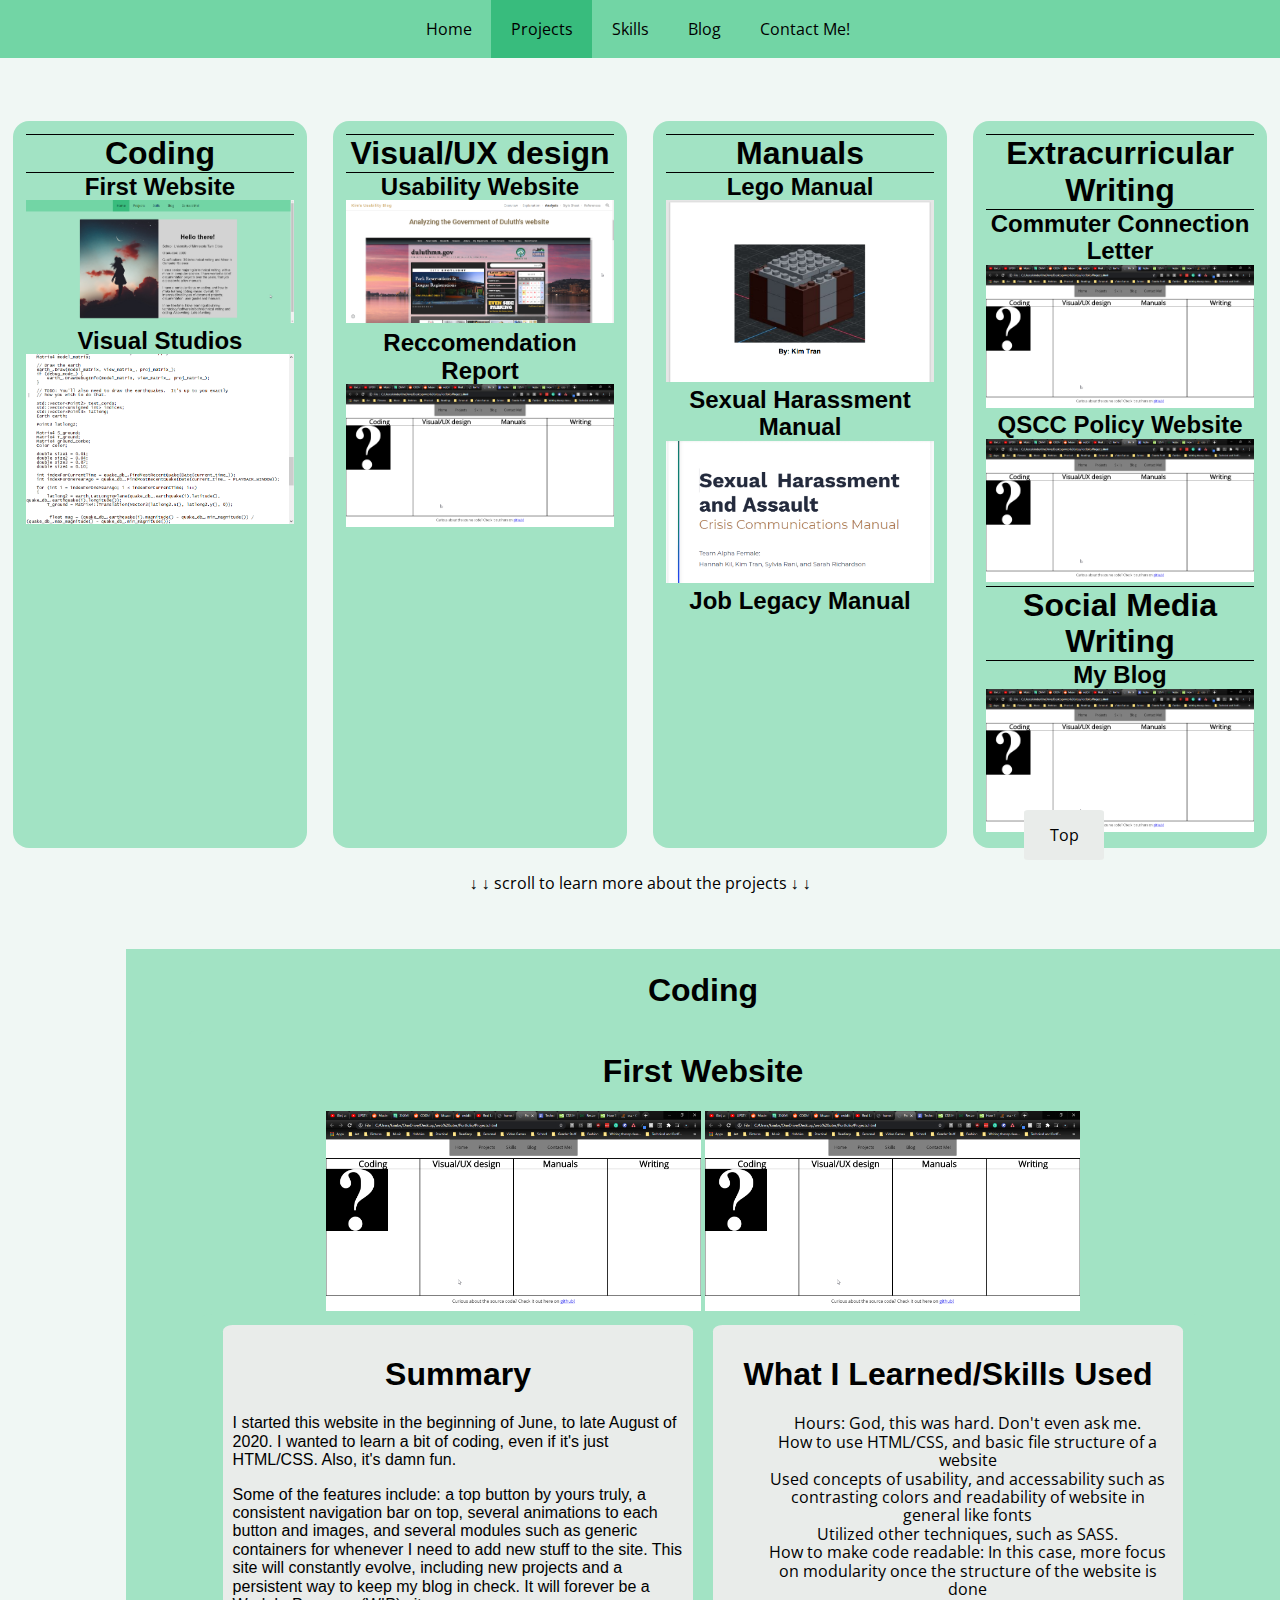
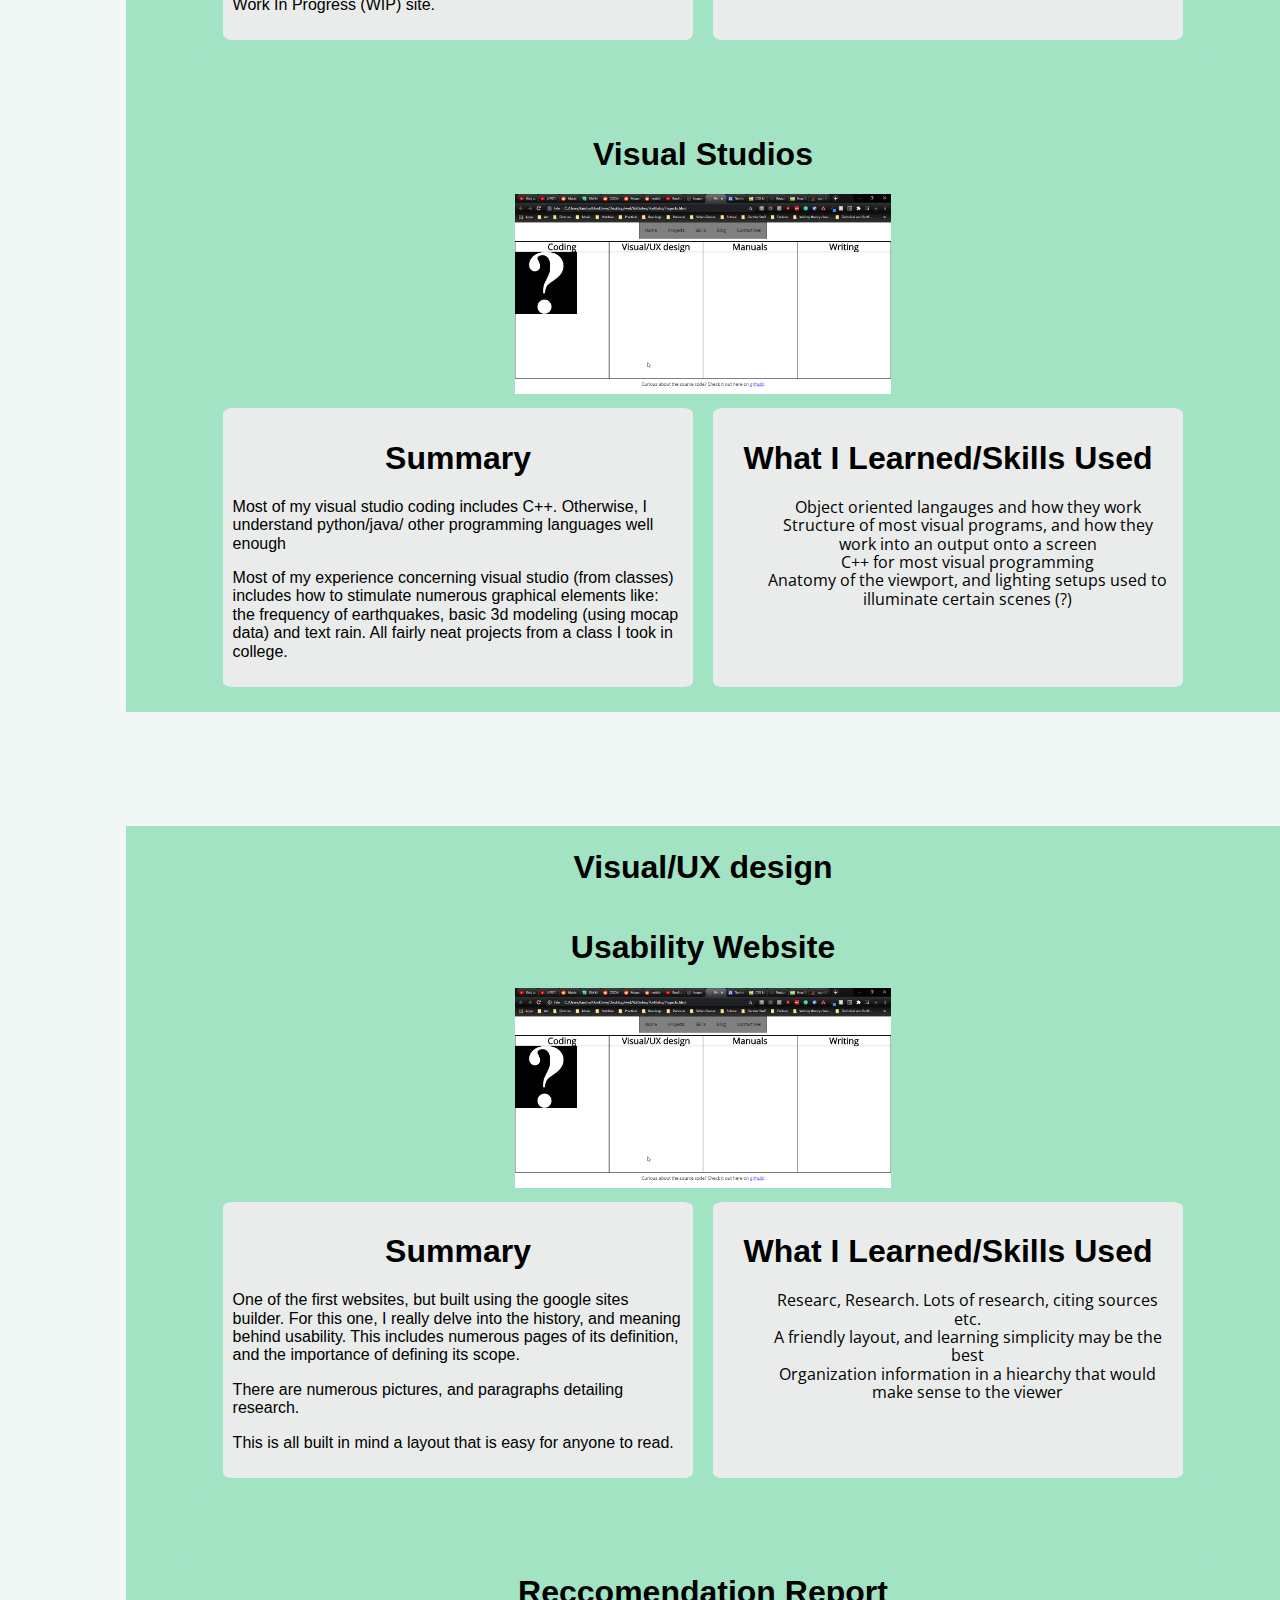
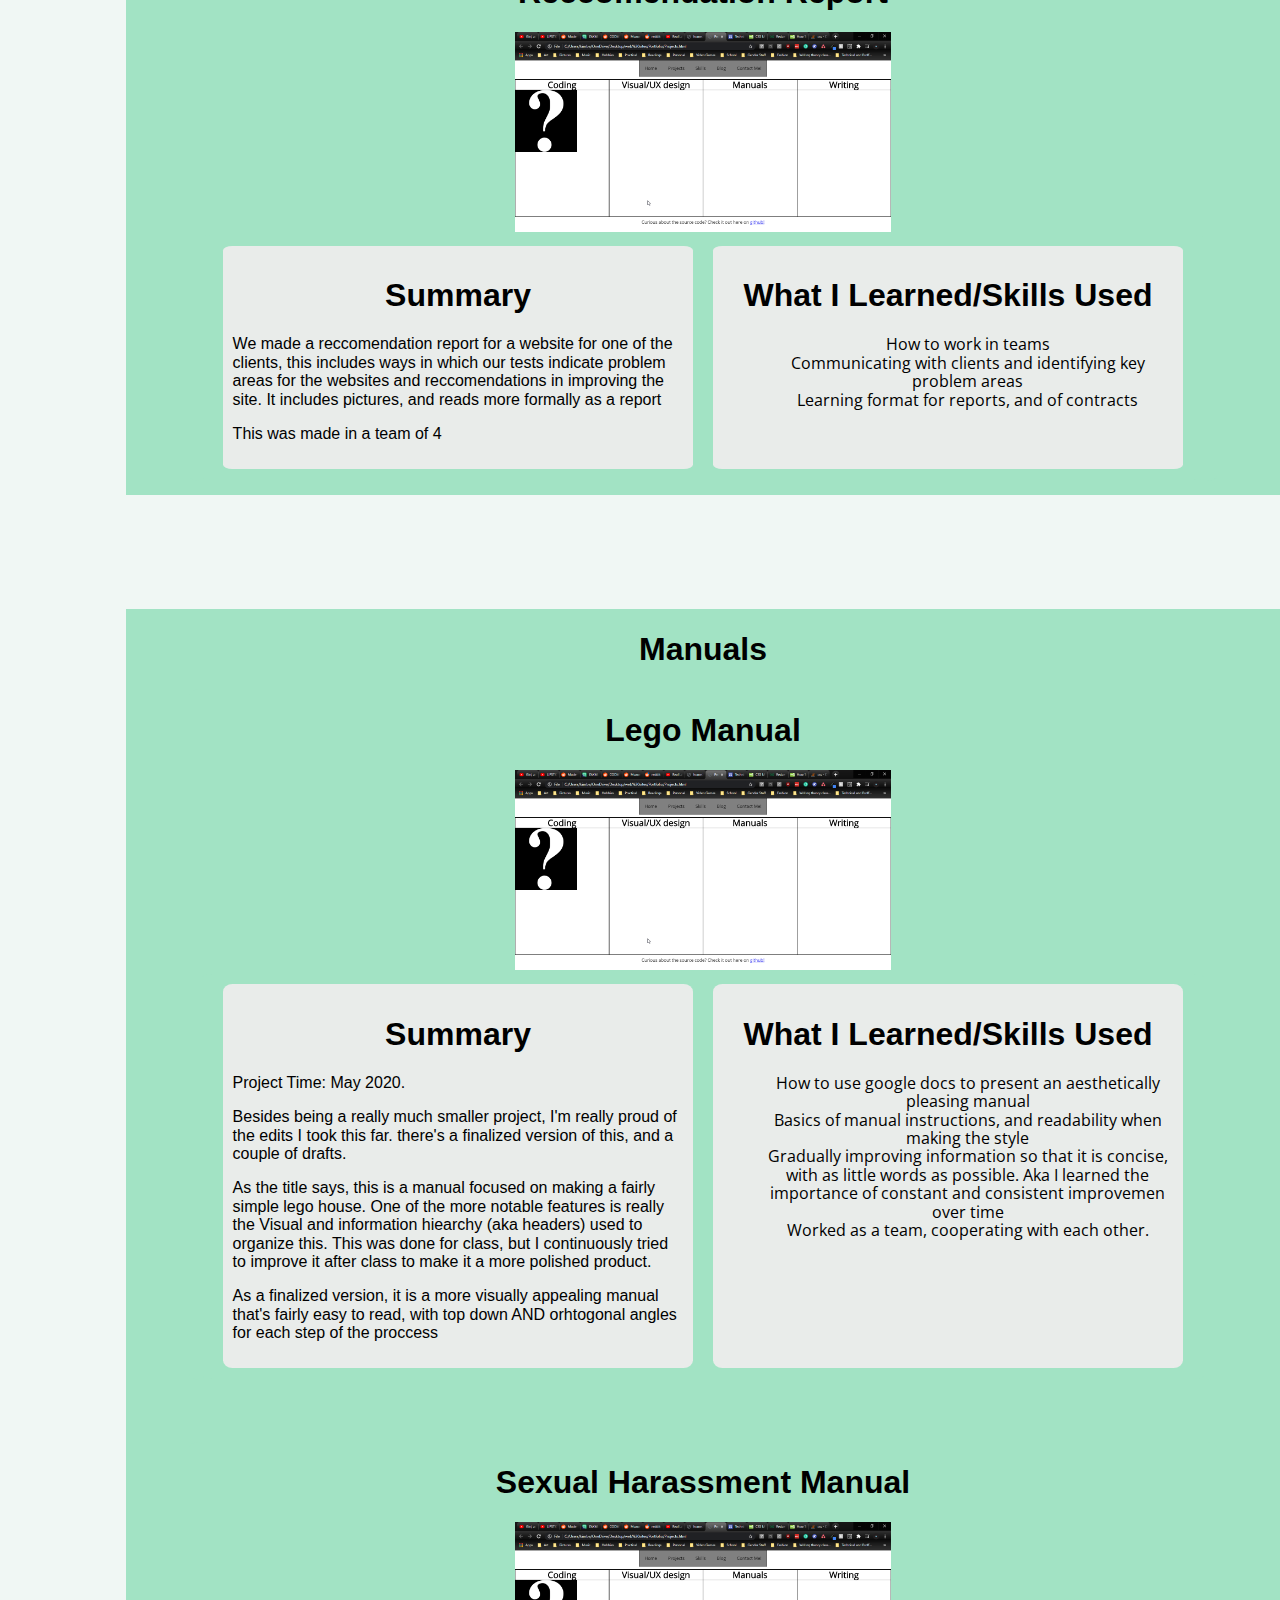
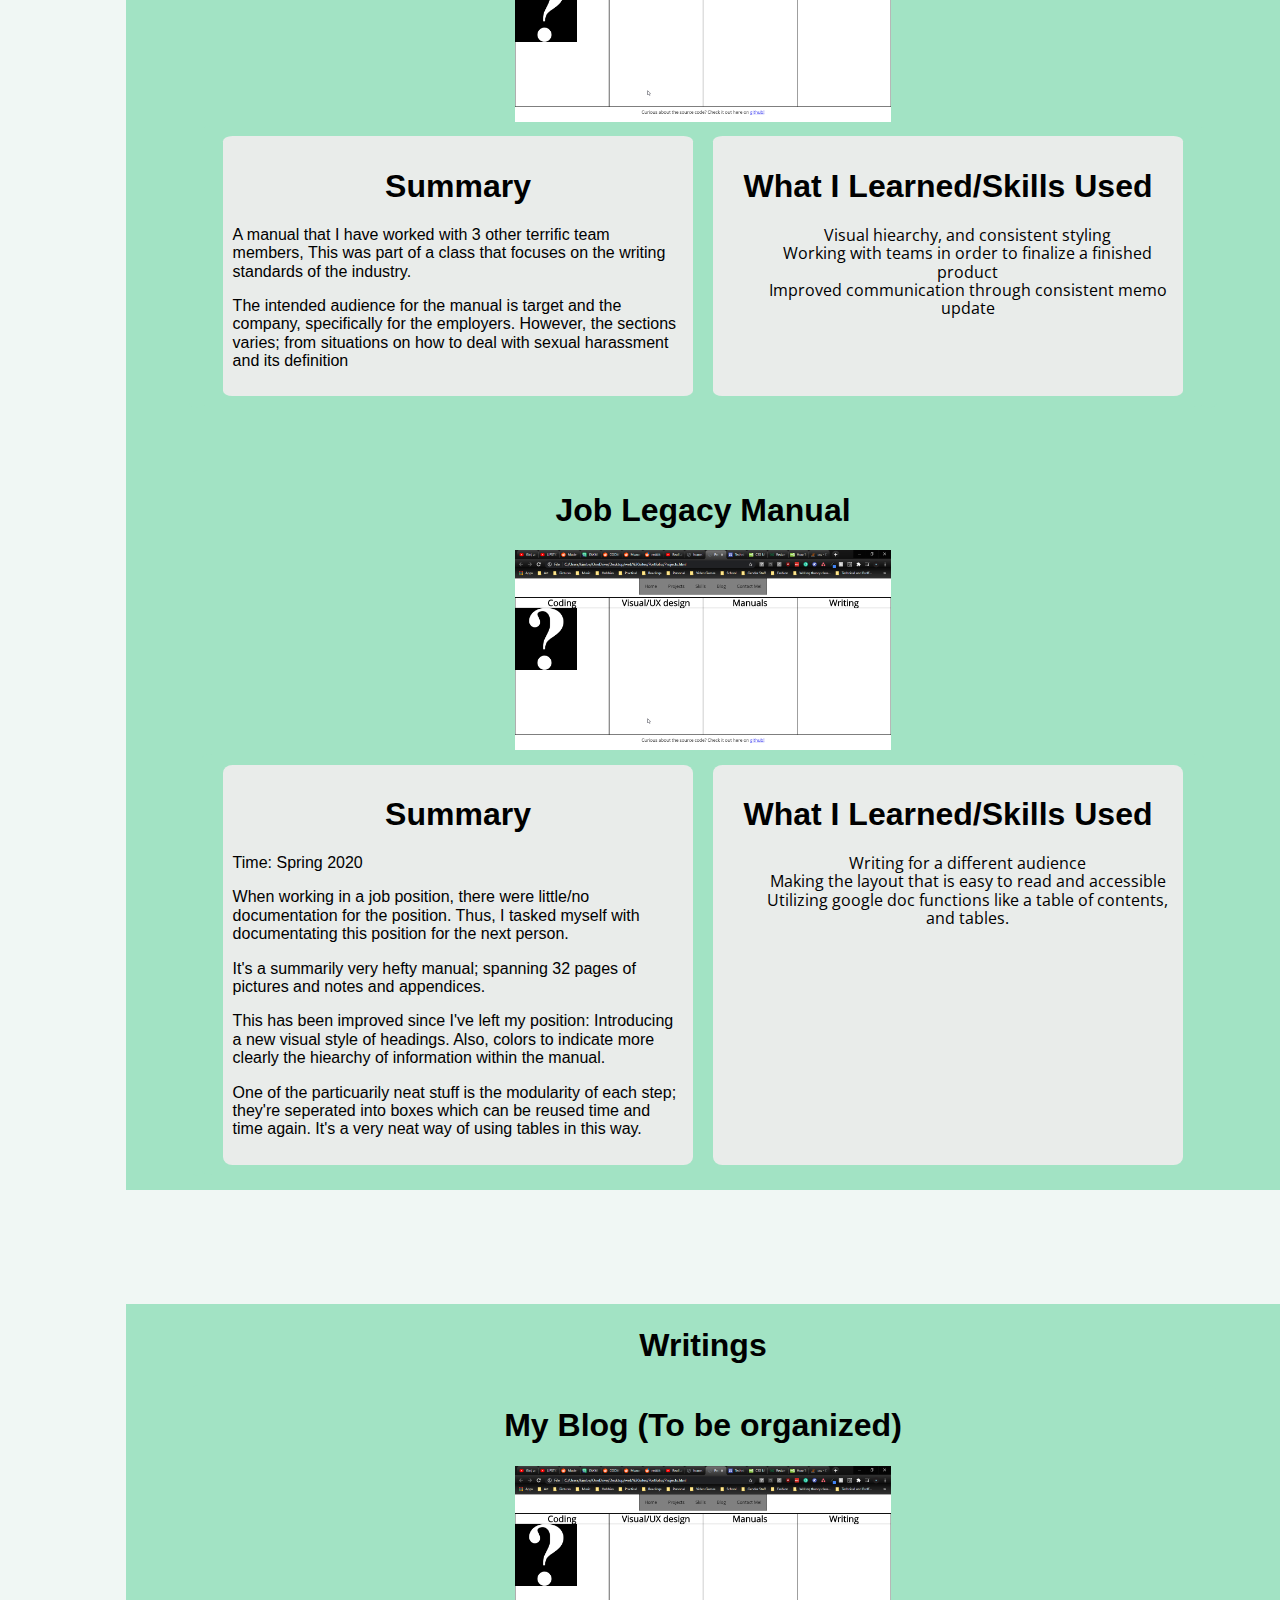
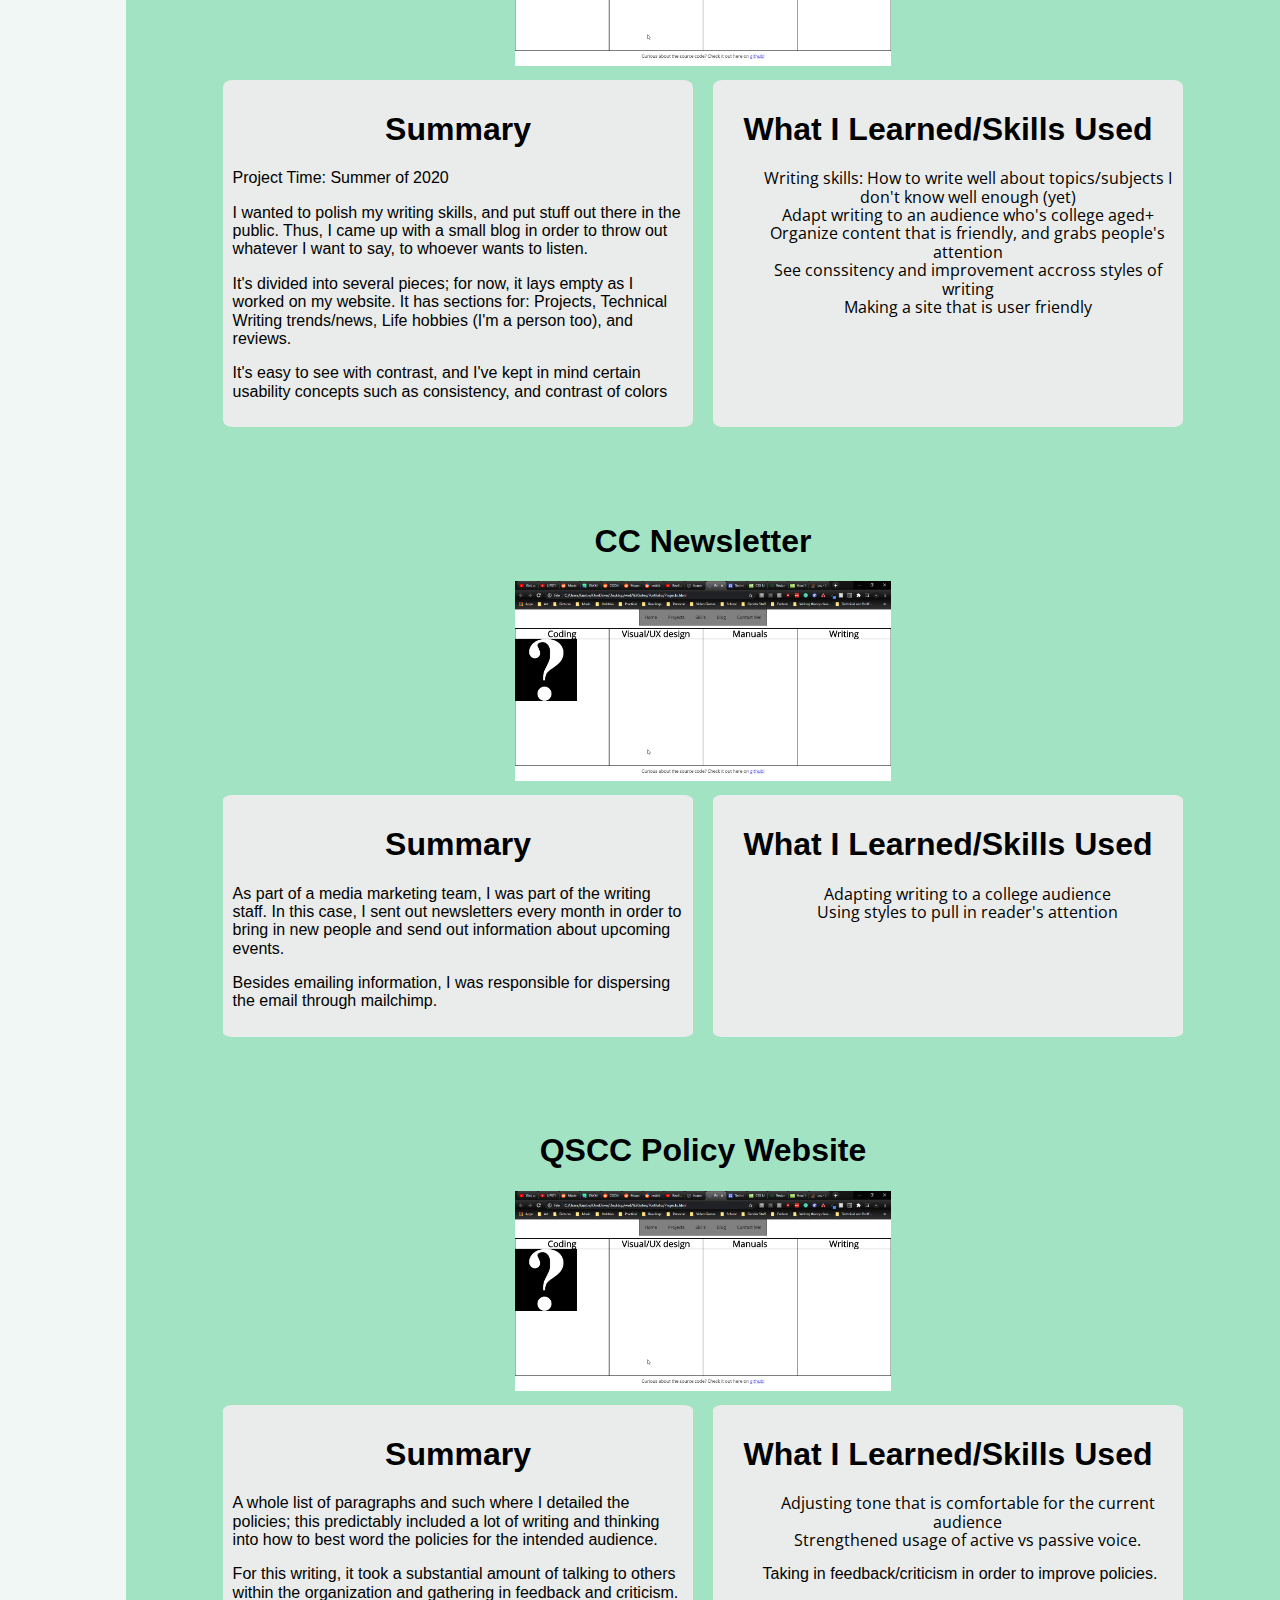
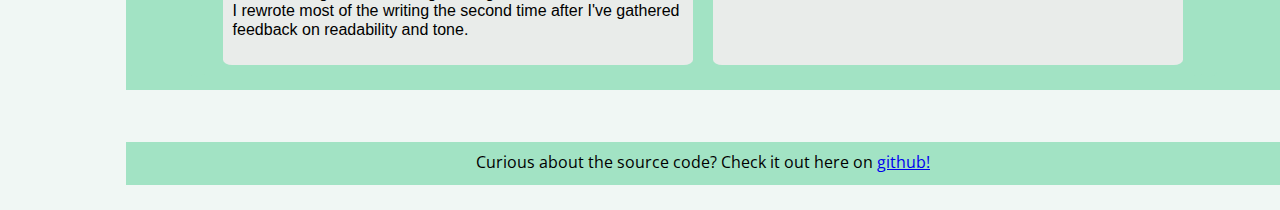
==== commit 24ad6ed1: "l" ====
--- a/Projects.html
+++ b/Projects.html
@@ -23,11 +23,12 @@
     </a>
     <div class= "ProjectsMainContent">
       <div class= "Column">
+        
         <h1>Coding</h1>
         <h2>First Website</h2>
         <a href="#First-Website"><img src="first-website.png" alt=""></a>
         <h2>Visual Studios</h2>
-        <a href="#Visual-Studios"><img src="testing.png" alt=""></a>
+        <a href="#Visual-Studios"><img src="visual-studios.png" alt=""></a>
       </div>
       <div class= "Column">
         <h1>Visual/UX design</h1>
--- a/style.css
+++ b/style.css
@@ -261,7 +261,7 @@
 .Skills .Container {
   display: block;
   width: 100%;
-  text-align: center;
+  text-align: left;
   border: 1px solid black; }
   .Skills .Container li {
     display: inline-block;
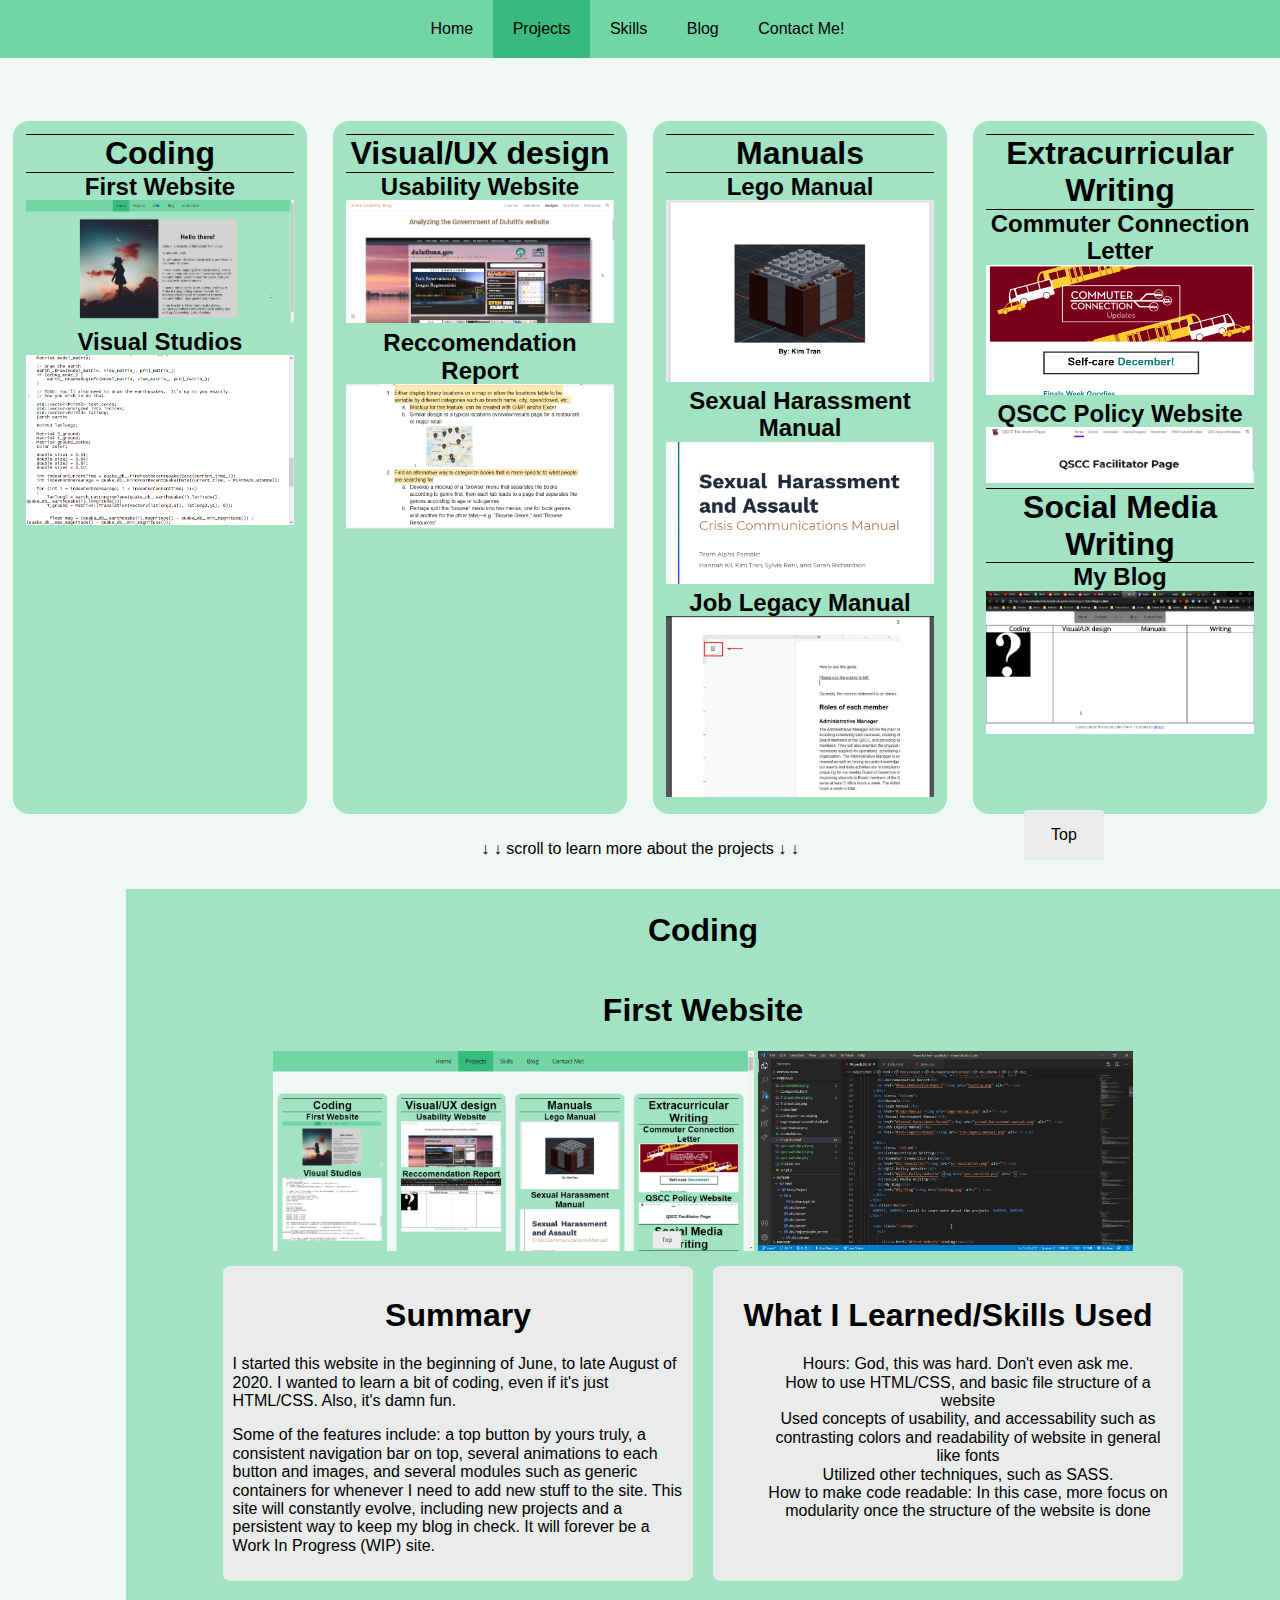
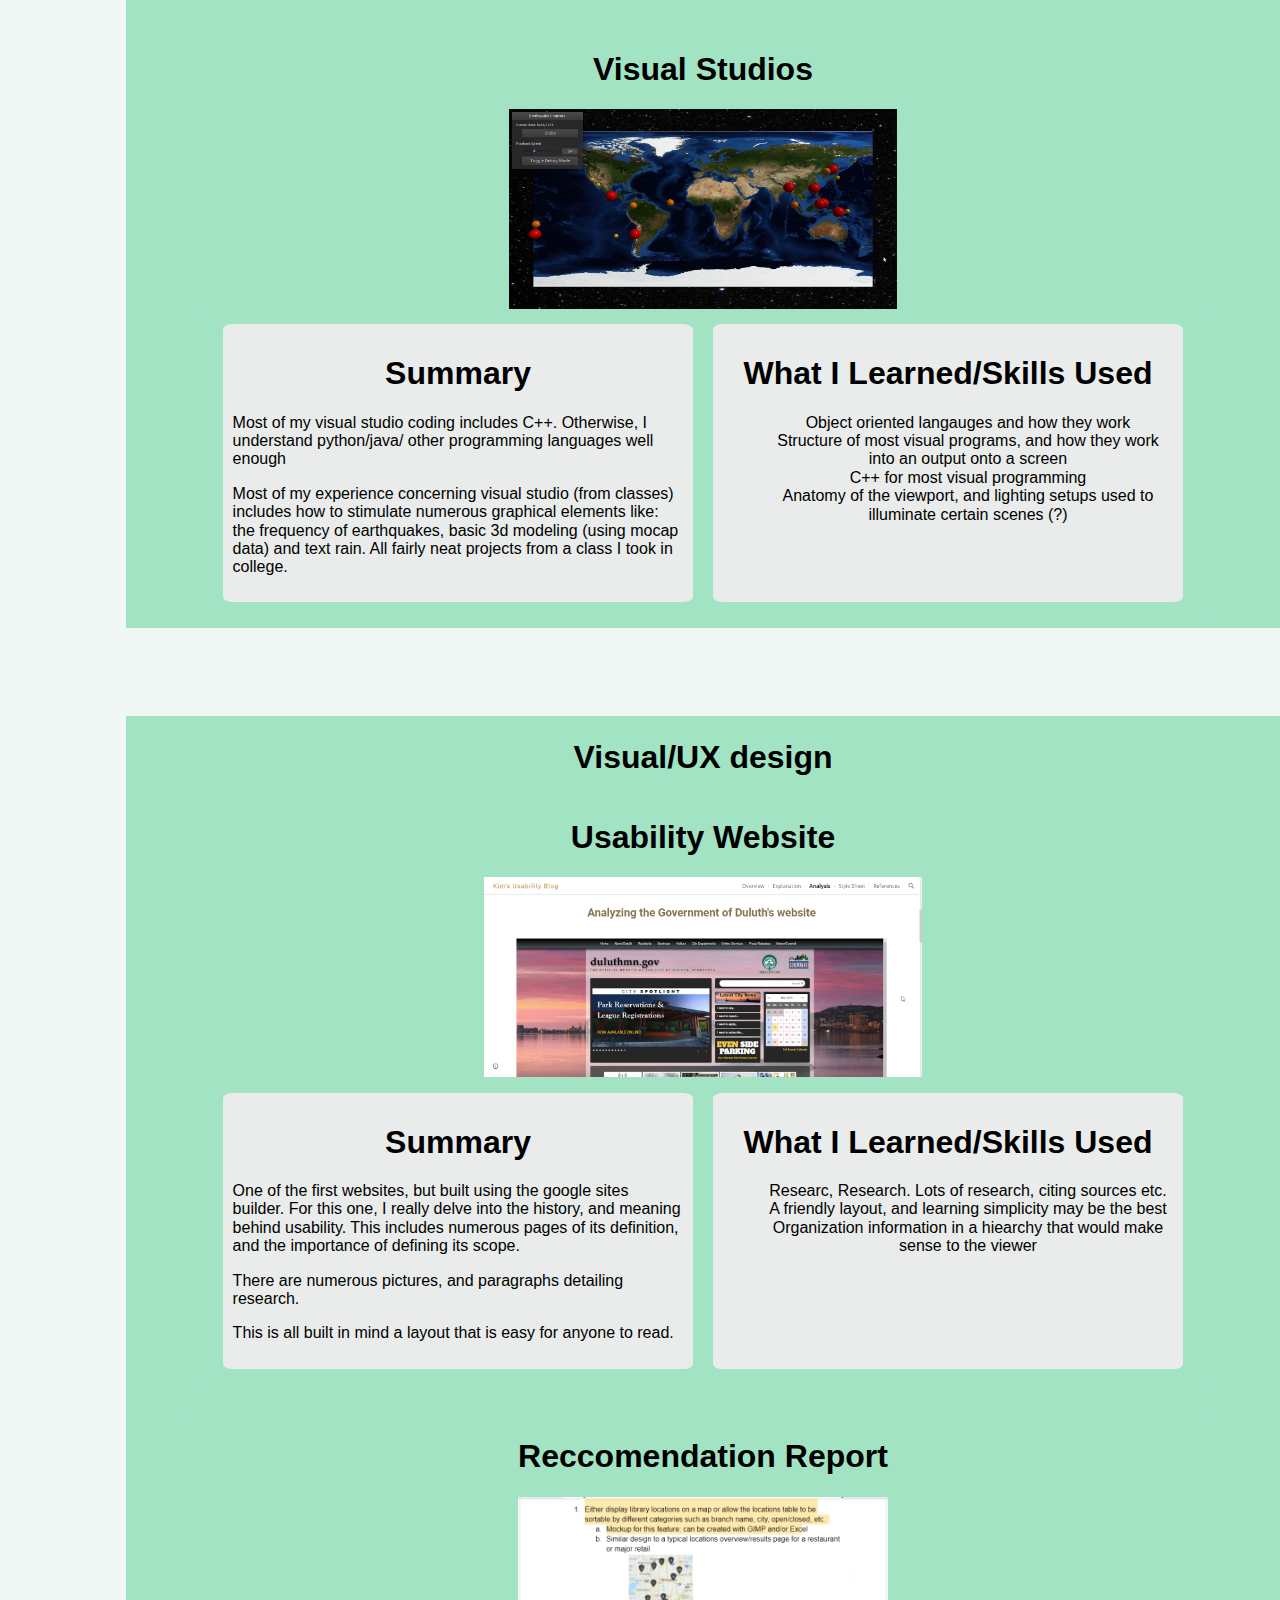
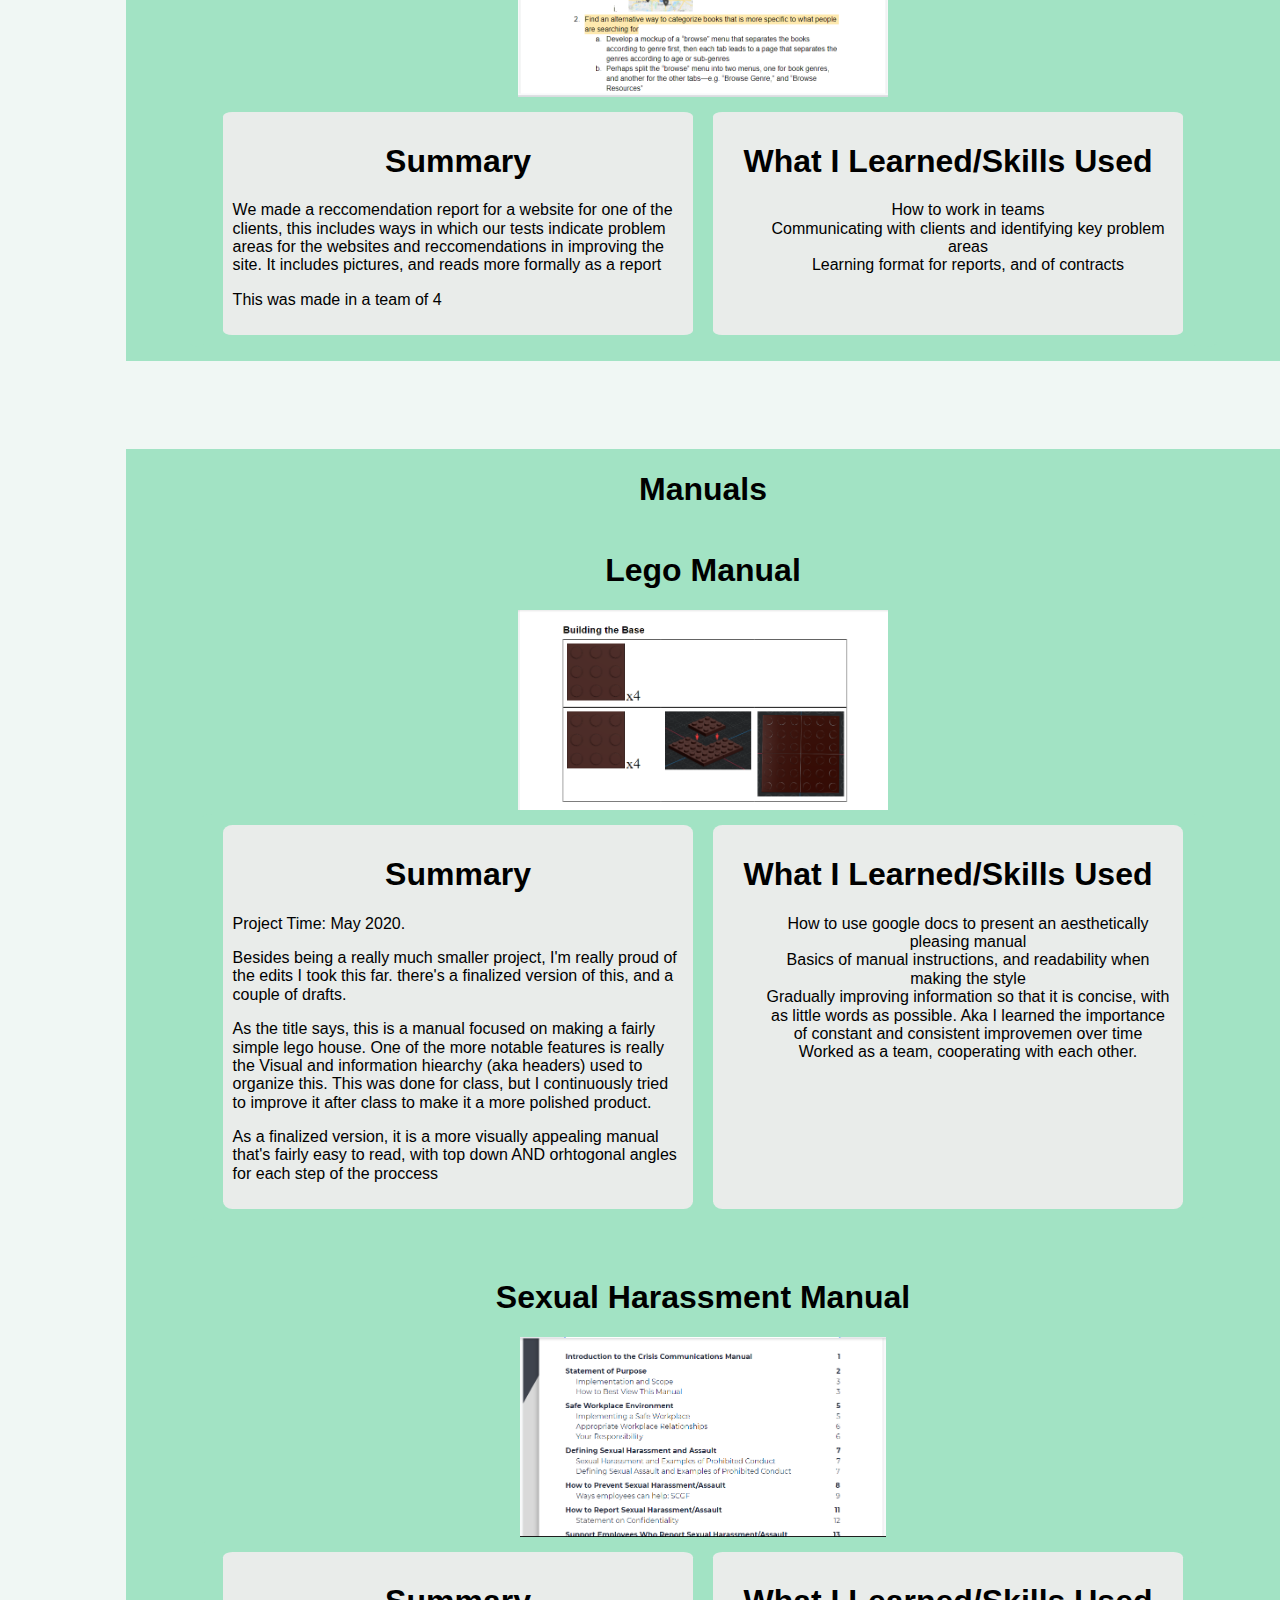
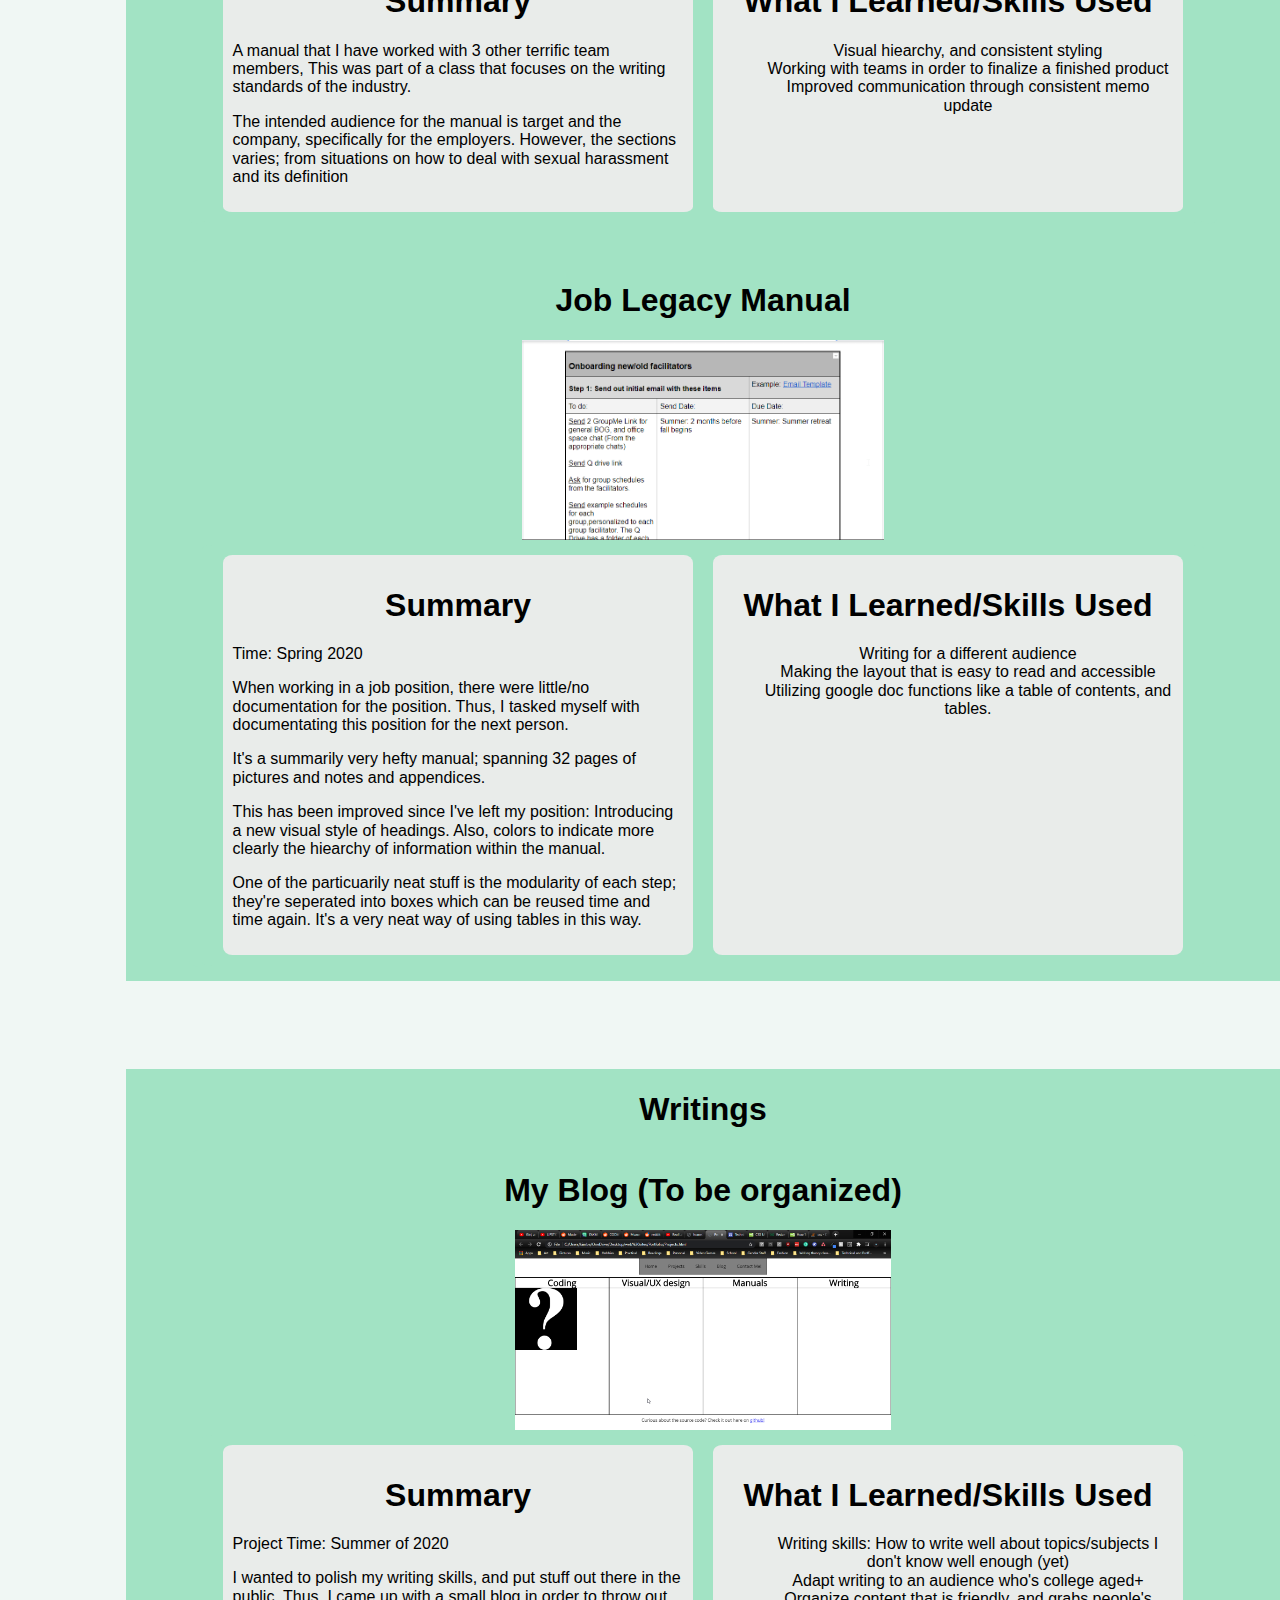
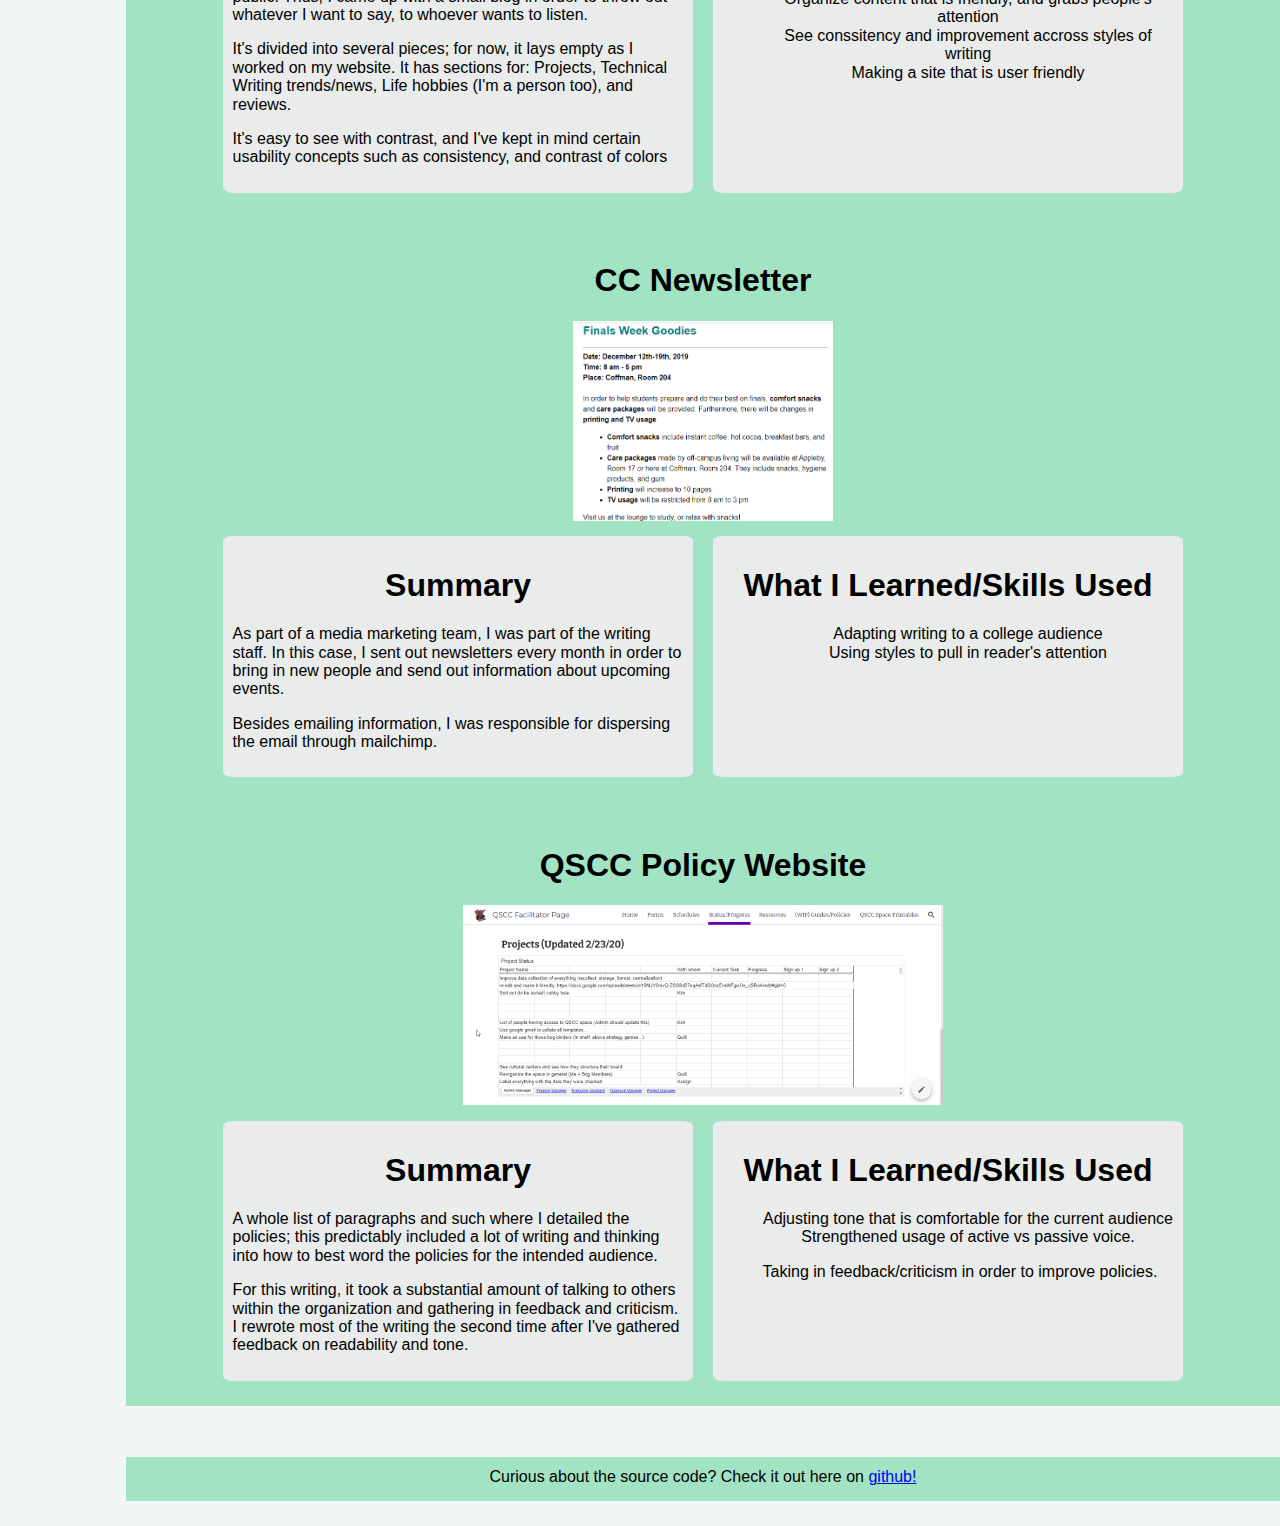
==== commit 64a2a67a: "lol" ====
--- a/Projects.html
+++ b/Projects.html
@@ -35,7 +35,7 @@
         <h2>Usability Website<h2>
         <a href="#Usability-Website"><img src="usability-website.png" alt=""> </a>
         <h2>Reccomendation Report<h2>
-        <a href="#Reccomendation-Report"><img src="testing.png" alt=""> </a>
+        <a href="#Reccomendation-Report"><img src="reccomendation-report.png" alt=""> </a>
       </div>
       <div class= "Column">
         <h1>Manuals</h1>
@@ -44,15 +44,15 @@
         <h2>Sexual Harassment Manual</h2>
         <a href="#Sexual-Harassment-Manual"><img src="sexual-harassment-manual.png" alt=""> </a>
         <h2>Job Legacy Manual</h2>
-        <a href="#Job-Legacy-Manual"><img src="job-legacy-manual" alt=""> </a>
+        <a href="#Job-Legacy-Manual"><img src="job-legacy-manual.png" alt=""> </a>
 
       </div>
       <div class= "Column">
         <h1>Extracurricular Writing</h1>
         <h2>Commuter Connection Letter</h2>
-        <a href="#CC-Newsletter"><img src="testing.png" alt=""> </a>
+        <a href="#CC-Newsletter"><img src="cc-newsletter.png" alt=""> </a>
         <h2>QSCC Policy Website</h2>
-        <a href="#QSCC-Policy-Website"><img src="testing.png" alt=""> </a>
+        <a href="#QSCC-Policy-Website"><img src="qscc-website.png" alt=""> </a>
         <h1>Social Media Writing</h1>
         <h2>My Blog</h2>
         <a href="#My-Blog"><img src="testing.png" alt=""> </a>
@@ -116,10 +116,8 @@
       <div class="InnerCont" >
         <h1 >First Website</h1>
 
-        <img src="testing.png" alt="">
-        <img src="testing.png" alt="">
-
-
+        <img src="first-website-p1.png" alt="">
+        <img src="first-website-p2.png" alt="">
 
         <div class="InnerCont">
 
@@ -155,7 +153,7 @@
 
         <h1 >Visual Studios</h1>
 
-        <img src="testing.png" alt="">
+        <img src="visual-studios-p1.png" alt="">
 
         <div class="InnerCont">
 
@@ -196,7 +194,7 @@
       <div class="InnerCont">
         <h1>Usability Website</h1>
 
-        <img src="testing.png" alt="">
+        <img src="usability-website.png" alt="">
 
         <div class="InnerCont">
 
@@ -230,7 +228,7 @@
       <div class="InnerCont">
         <h1>Reccomendation Report</h1>
 
-        <img src="testing.png" alt="">
+        <img src="reccomendation-report.png" alt="">
 
         <div class="InnerCont">
 
@@ -269,7 +267,7 @@
       <div class="InnerCont">
         <h1>Lego Manual</h1>
 
-        <img src="testing.png" alt="">
+        <img src="lego-manual-p1.png" alt="">
 
         <div class="InnerCont">
 
@@ -305,7 +303,7 @@
       <div class="InnerCont">
         <h1>Sexual Harassment Manual</h1>
 
-        <img src="testing.png" alt="">
+        <img src="sexual-harassment-manual-p1.png" alt="">
 
         <div class="InnerCont">
 
@@ -339,7 +337,7 @@
       <div class="InnerCont">
         <h1>Job Legacy Manual</h1>
 
-        <img src="testing.png" alt="">
+        <img src="job-legacy-manual-p1.png" alt="">
 
         <div class="InnerCont">
 
@@ -418,7 +416,7 @@
       <div class="InnerCont">
         <h1>CC Newsletter</h1>
 
-        <img src="testing.png" alt="">
+        <img src="cc-newsletter-p1.png" alt="">
 
         <div class="InnerCont">
 
@@ -450,7 +448,7 @@
       <div class="InnerCont">
         <h1>QSCC Policy Website</h1>
 
-        <img src="testing.png" alt="">
+        <img src="qscc-website-p1.png" alt="">
 
         <div class="InnerCont">
 
--- a/style.css
+++ b/style.css
@@ -6,18 +6,12 @@
 /* body */
 /*ProjectsMainContent*/
 html {
-  font-family: 'Open Sans', sans-serif;
+  font-family: 'Roboto', sans-serif;
   -webkit-backface-visibility: hidden;
   overflow-x: hidden; }
 
 h1 {
-  font-family: 'Roboto', sans-serif; }
-
-h2 {
-  font-family: 'Roboto', sans-serif; }
-
-p {
-  font-family: 'Roboto', sans-serif; }
+  font-size: small; }
 
 body {
   background-color: #f0f7f4; }
@@ -73,7 +67,7 @@
   position: relative;
   width: 100%;
   text-align: center;
-  height: 50px; }
+  height: 1.5rem; }
 
 /*generic column*/
 /* This is the persistent Navbar */
@@ -180,8 +174,6 @@
   .Project .stopper {
     display: block;
     background-color: yellow; }
-  .Project h1 {
-    align-content: center; }
   .Project .topnav li:nth-child(2) a:nth-child(1) {
     background-color: #38BC7D; }
   .Project .topButt {
@@ -262,12 +254,22 @@
   display: block;
   width: 100%;
   text-align: left;
-  border: 1px solid black; }
+  border: 1px solid black;
+  margin-left: .2rem;
+  margin-right: .5rem; }
   .Skills .Container li {
     display: inline-block;
-    padding: 1%; }
+    padding: 1%;
+    margin-left: .5rem; }
+  .Skills .Container div {
+    margin-left: .2rem;
+    margin-top: .2rem; }
 .Skills h1 {
   padding-top: 1%;
   text-align: center; }
+.Skills h2 {
+  margin-left: .5rem; }
+.Skills p {
+  margin-left: .5rem; }
 
 /*# sourceMappingURL=style.css.map */
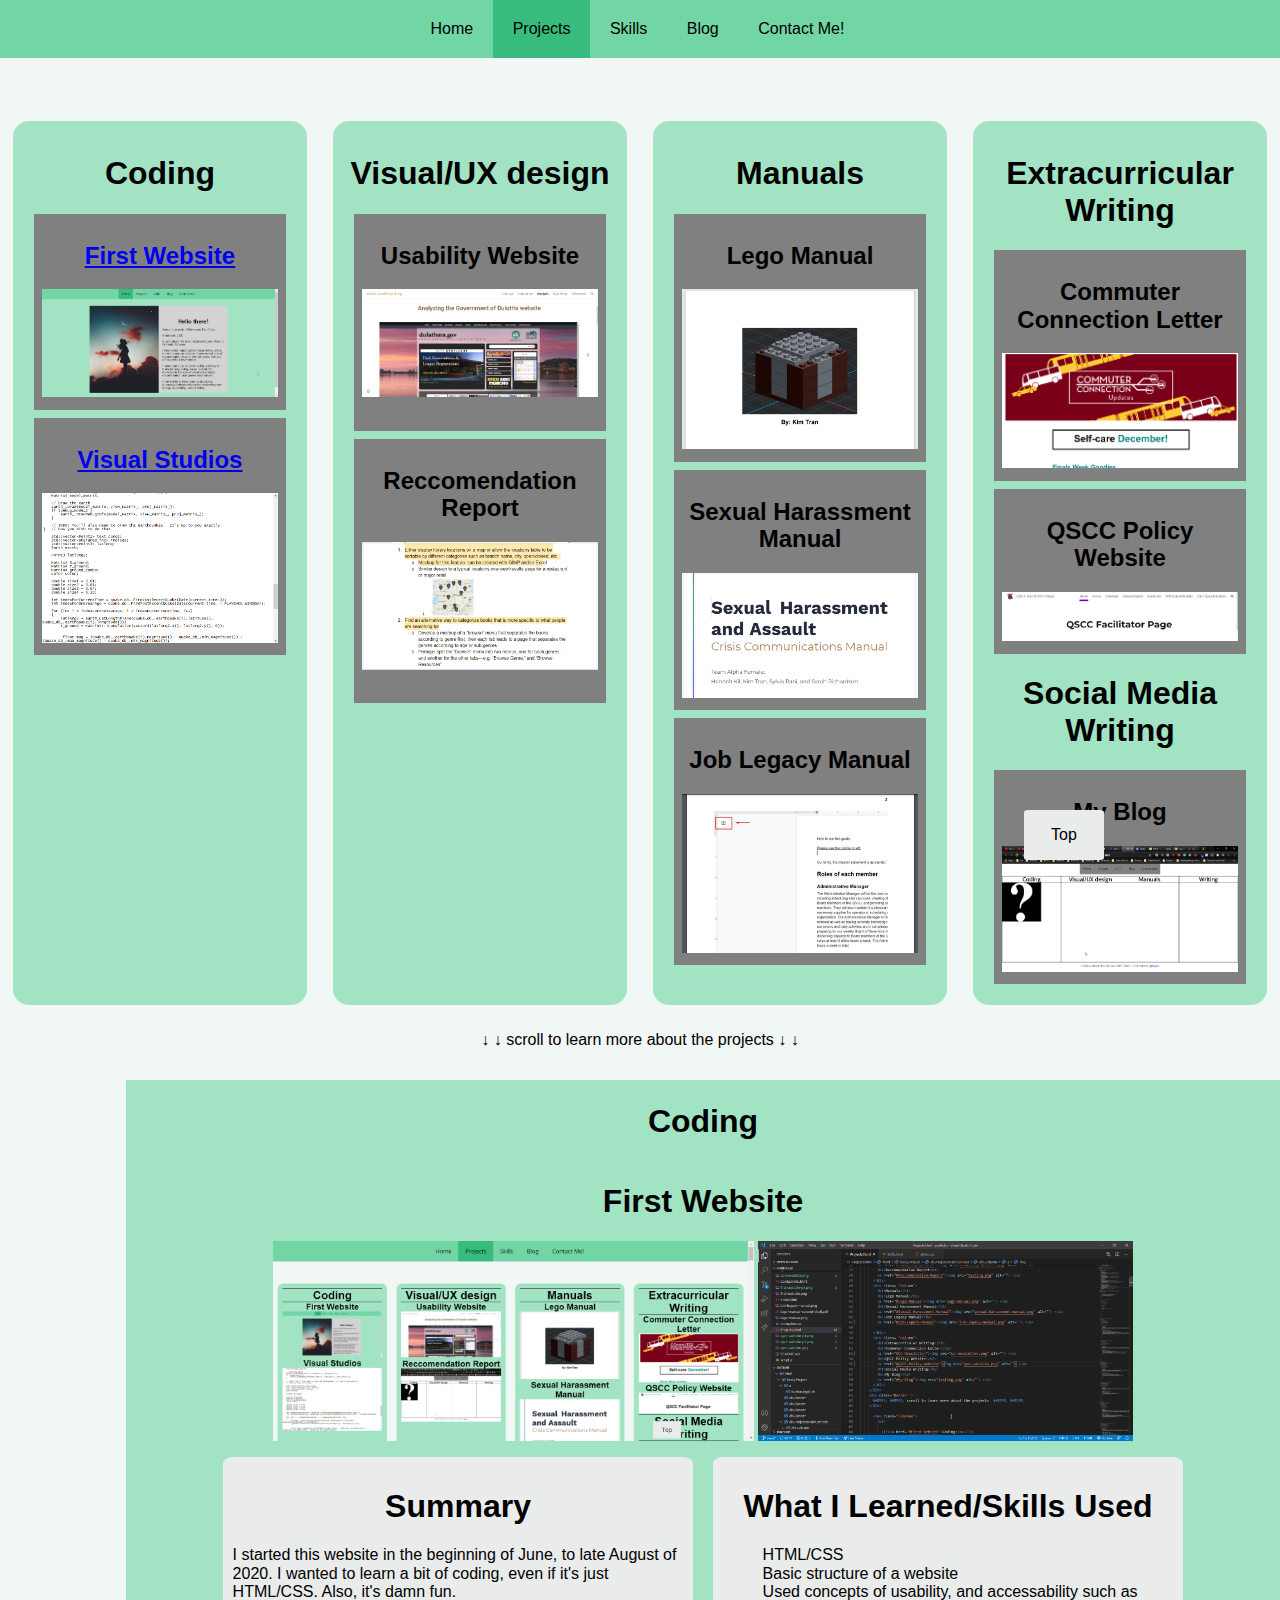
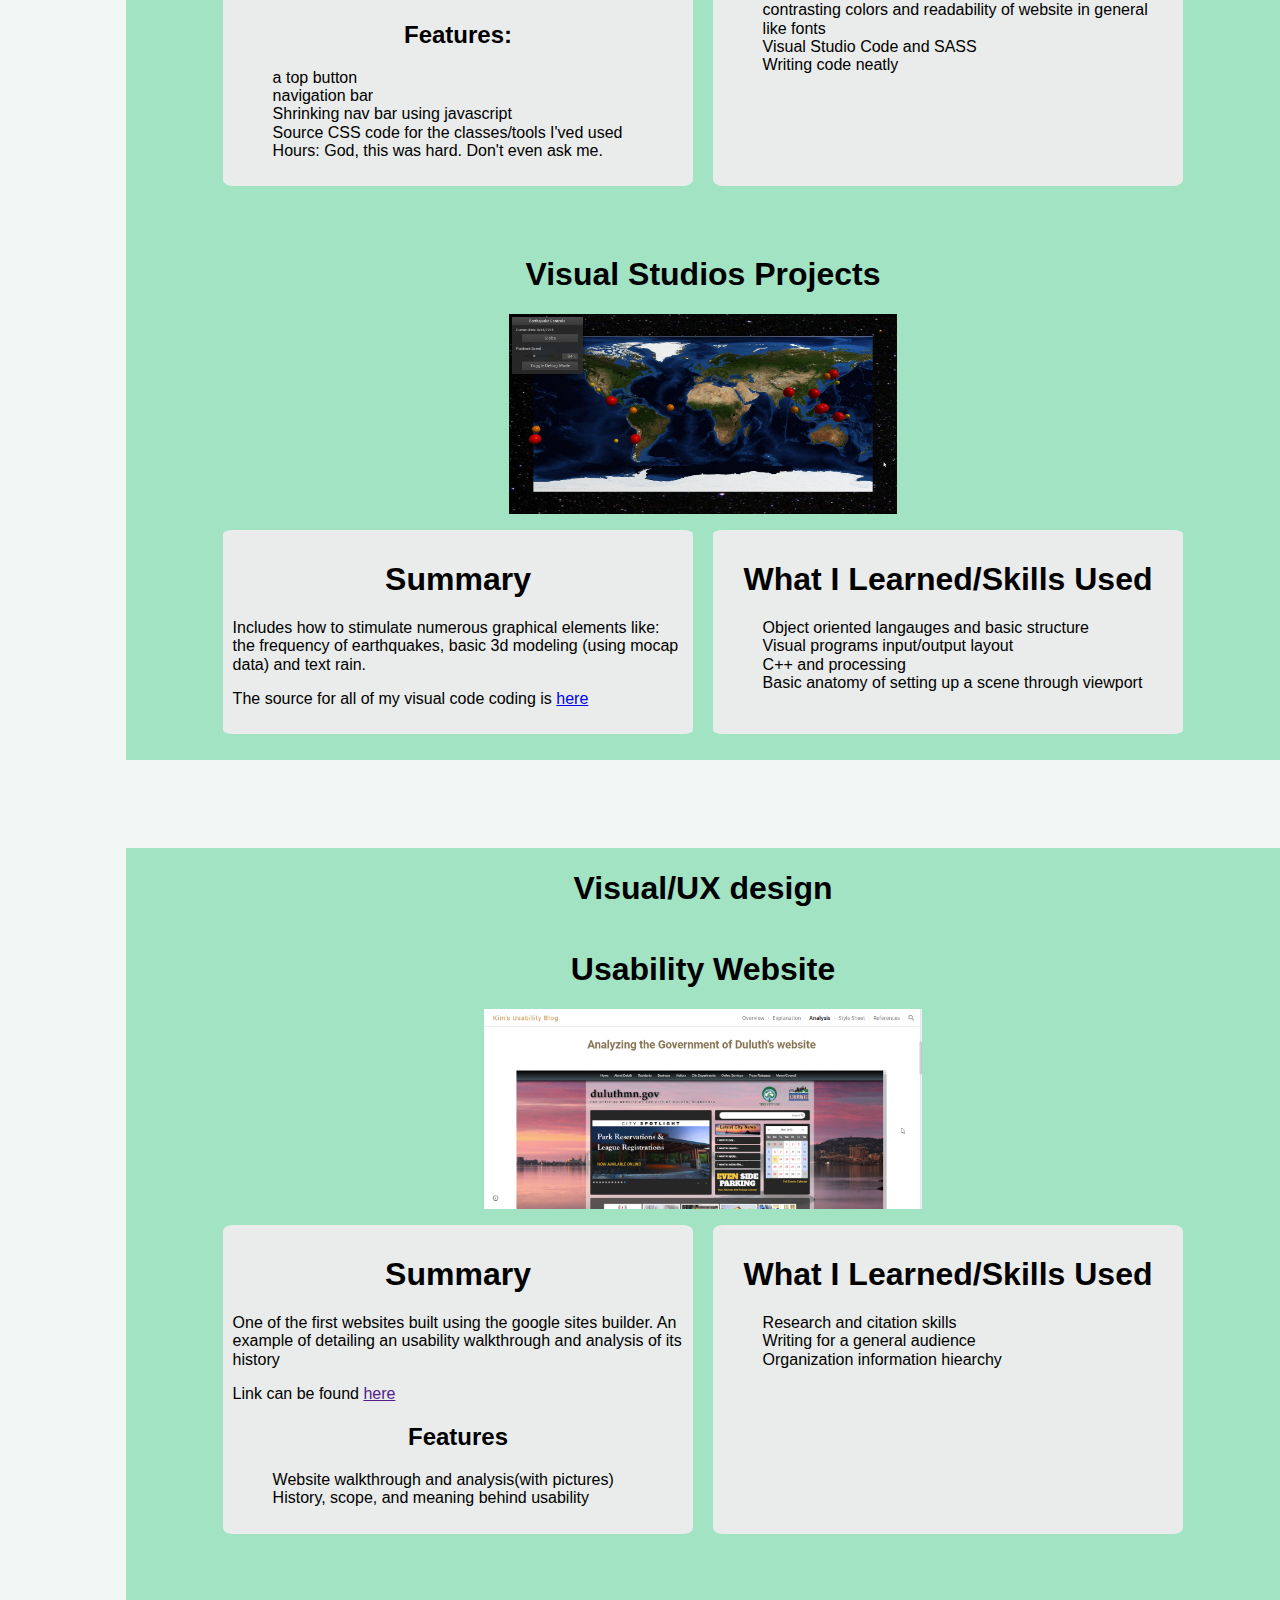
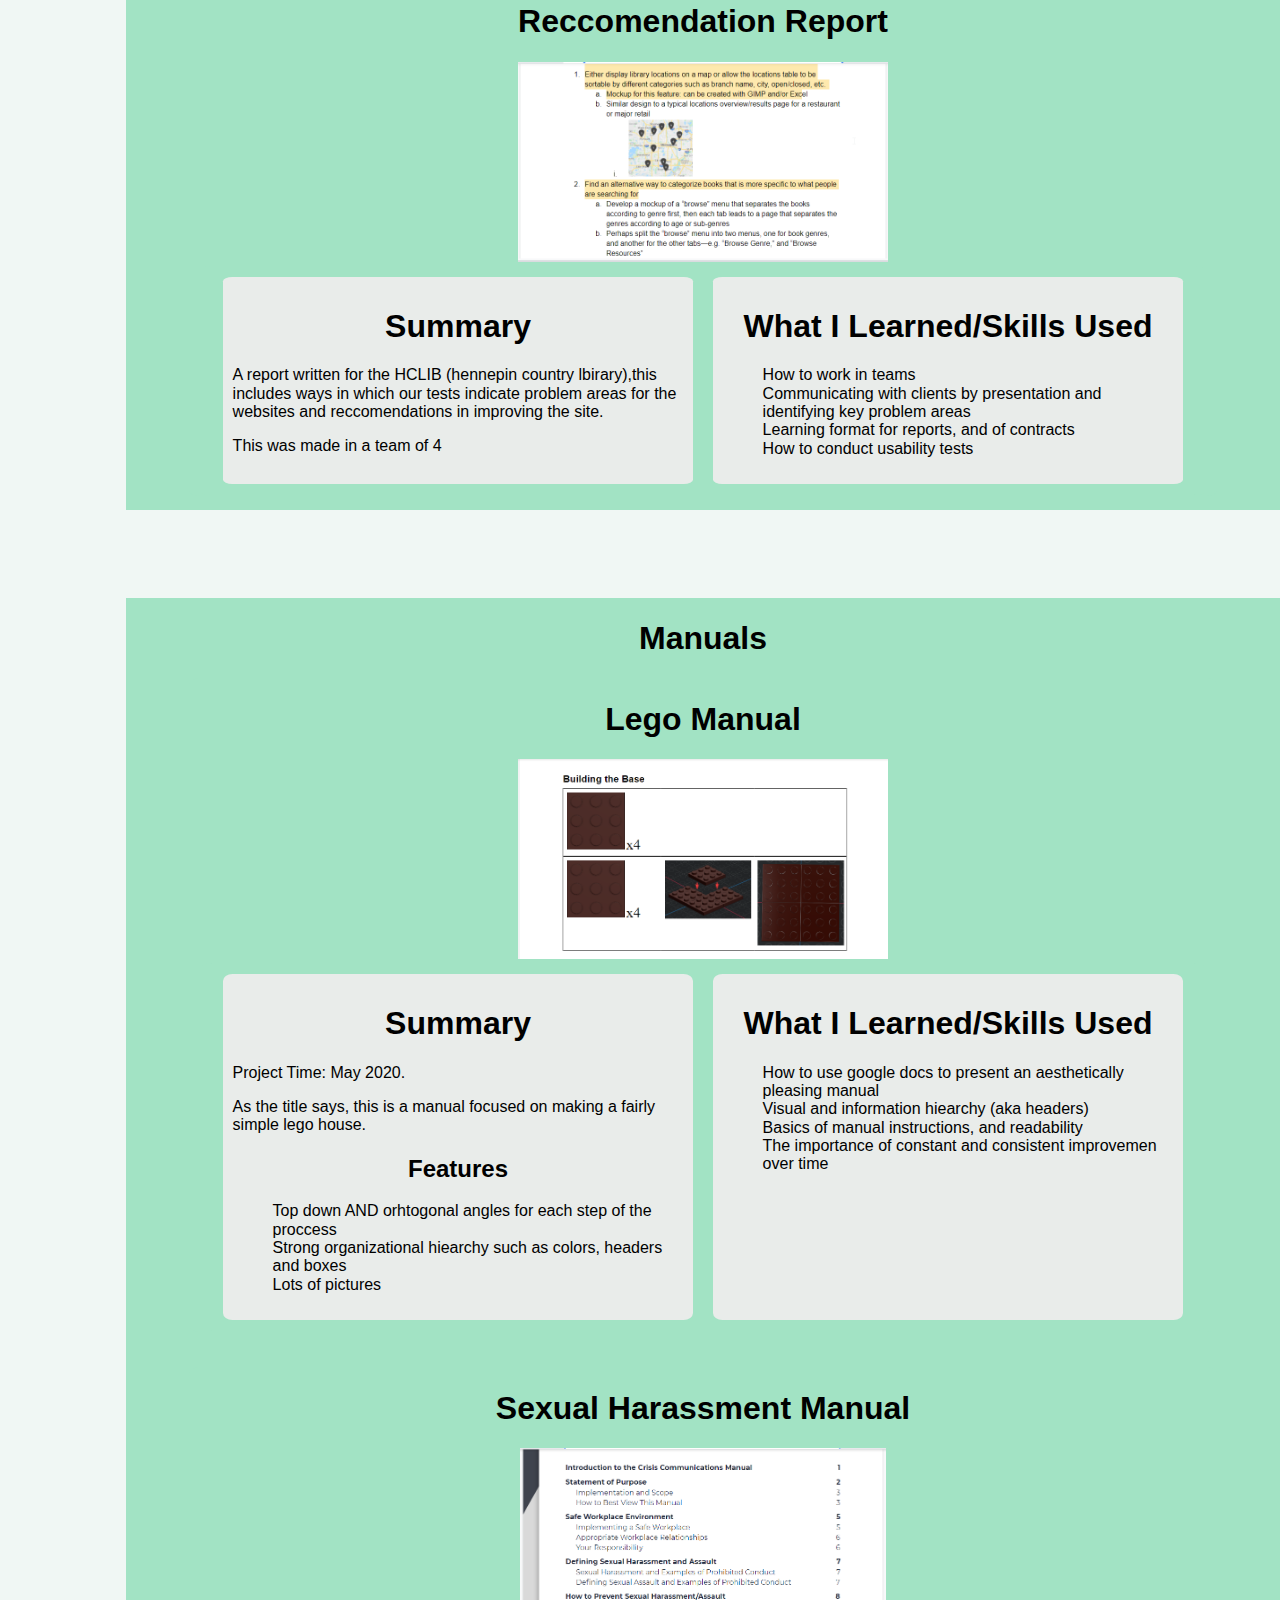
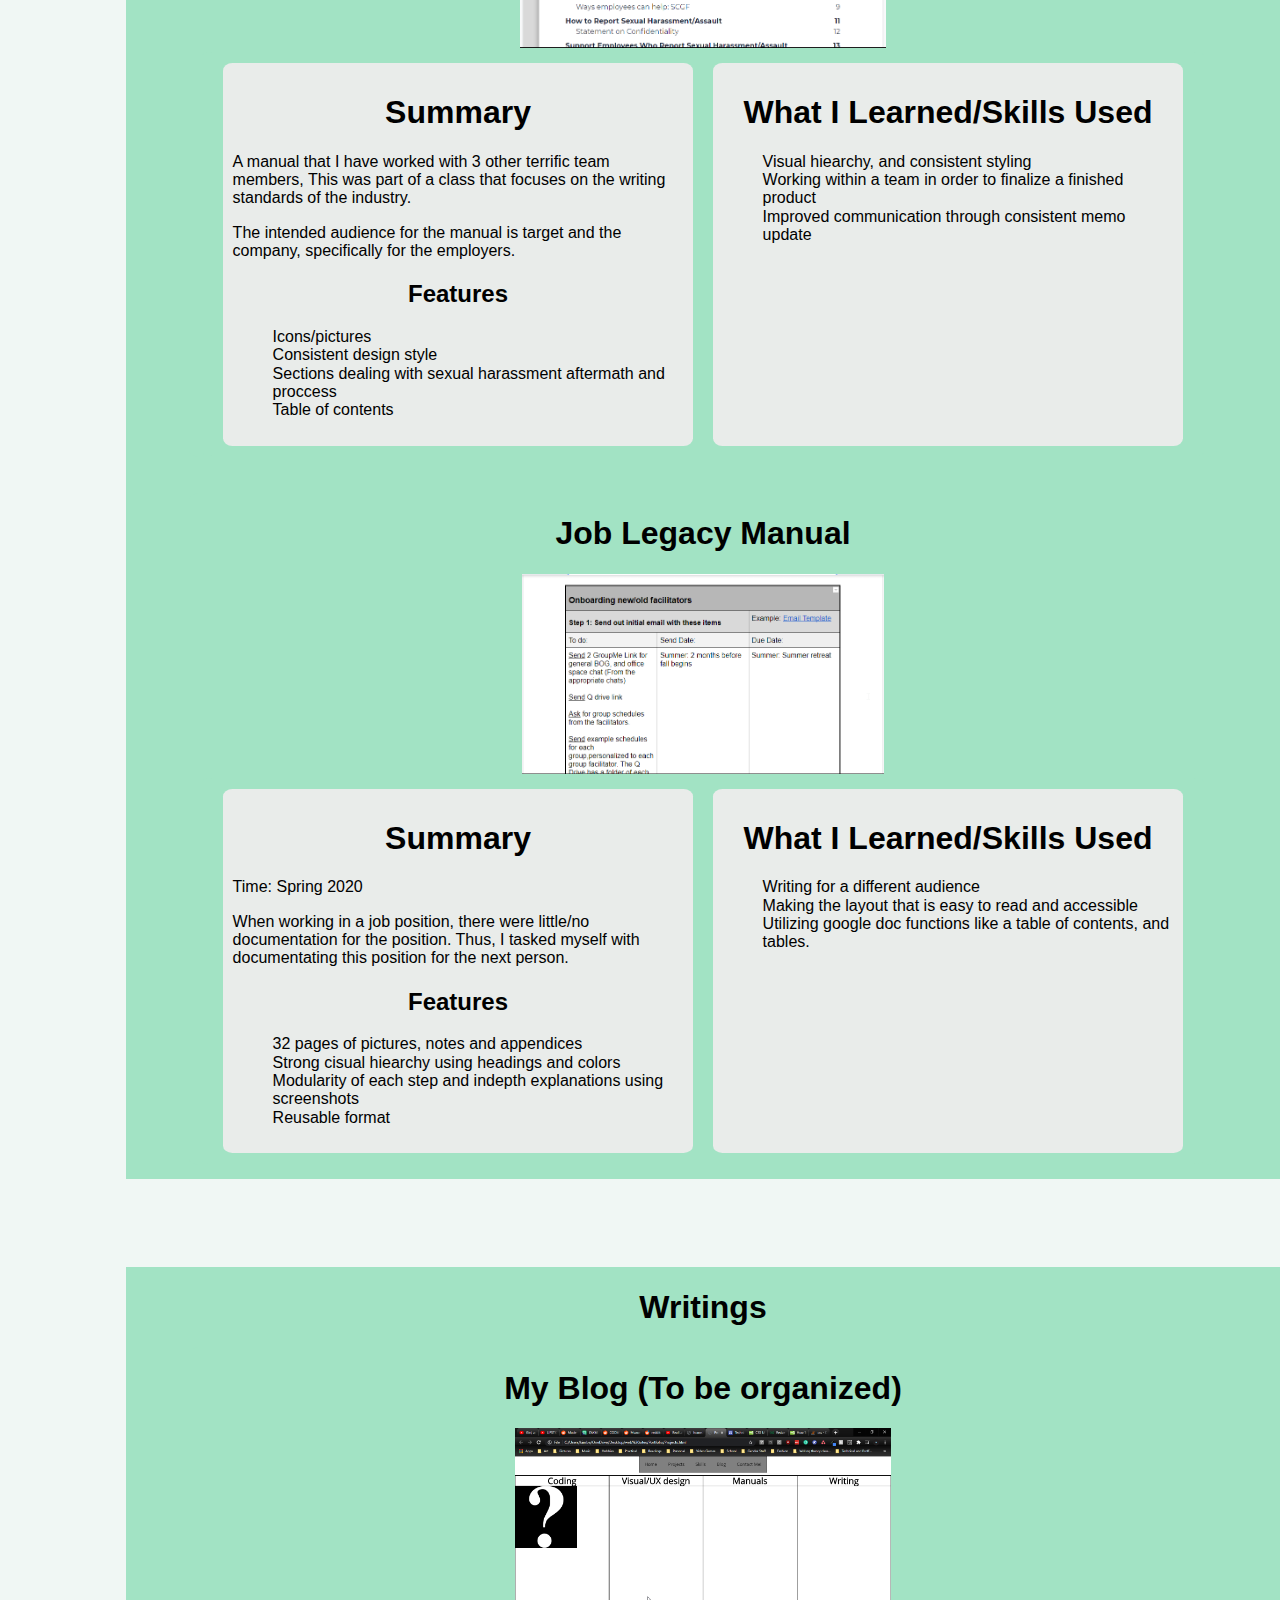
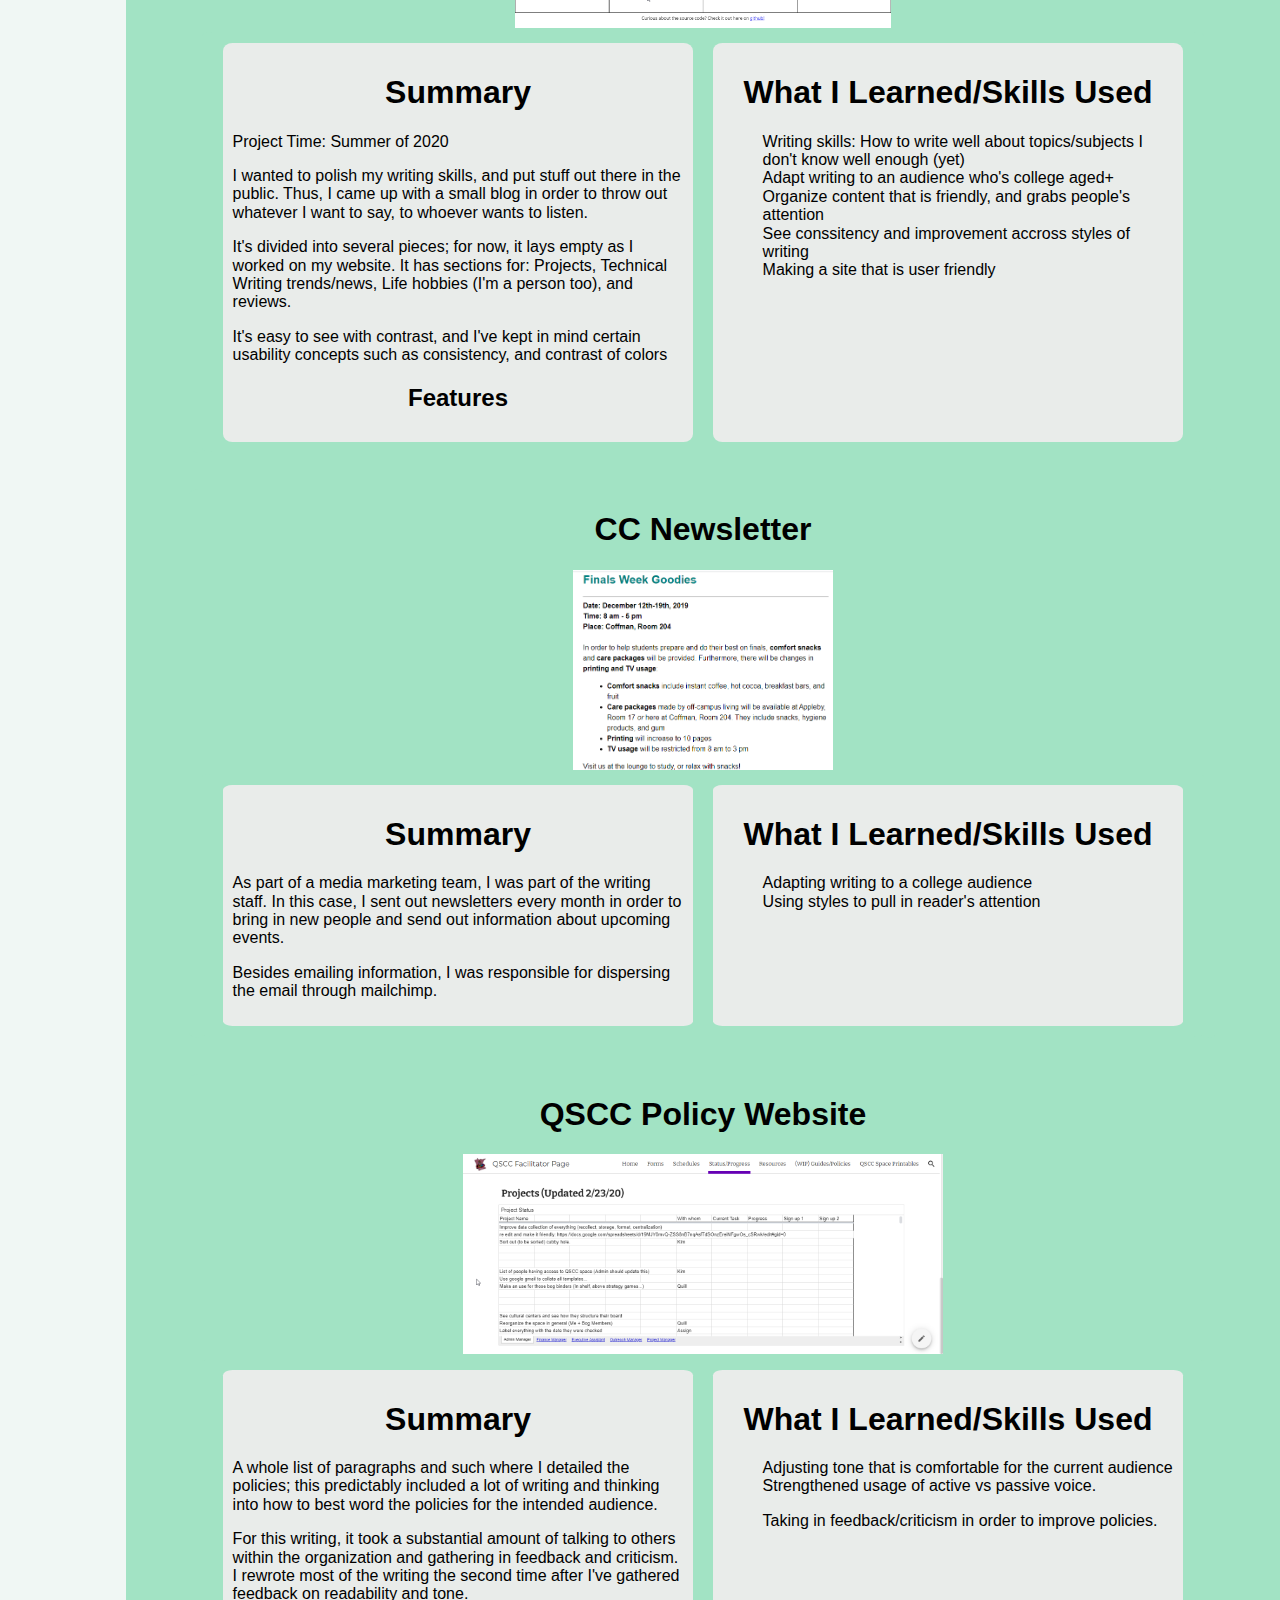
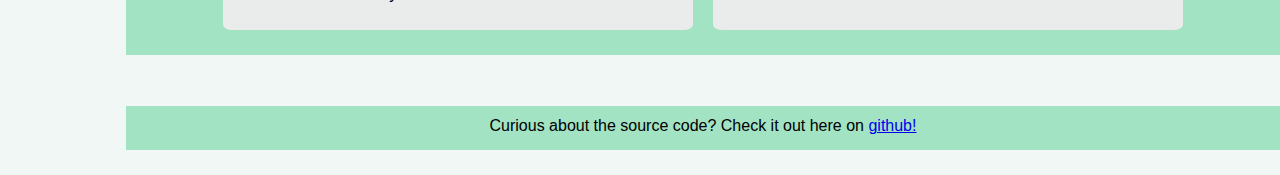
==== commit dc42393a: "yoyo" ====
--- a/Projects.html
+++ b/Projects.html
@@ -23,39 +23,68 @@
     </a>
     <div class= "ProjectsMainContent">
       <div class= "Column">
-        
         <h1>Coding</h1>
-        <h2>First Website</h2>
-        <a href="#First-Website"><img src="first-website.png" alt=""></a>
+        <a href="#First-Website">
+        <div class="empCont">
+          <h2>First Website</h2>
+          <img src="first-website.png" alt="">
+        </div>
+      </a>
+
+      <a href="#Visual-Studios">
+        <div class="empCont">
         <h2>Visual Studios</h2>
-        <a href="#Visual-Studios"><img src="visual-studios.png" alt=""></a>
+        <img src="visual-studios.png" alt="">
+      </div>
+      </a>
       </div>
       <div class= "Column">
         <h1>Visual/UX design</h1>
-        <h2>Usability Website<h2>
-        <a href="#Usability-Website"><img src="usability-website.png" alt=""> </a>
-        <h2>Reccomendation Report<h2>
-        <a href="#Reccomendation-Report"><img src="reccomendation-report.png" alt=""> </a>
+        <div class="empCont">
+          <h2>Usability Website<h2>
+            <a href="#Usability-Website"><img src="usability-website.png" alt=""> </a>
+        </div>
+        
+        <div class="empCont">
+          <h2>Reccomendation Report<h2>
+            <a href="#Reccomendation-Report"><img src="reccomendation-report.png" alt=""> </a>    
+        </div>
       </div>
       <div class= "Column">
         <h1>Manuals</h1>
-        <h2>Lego Manual</h2>
-        <a href="#Lego-Manual"><img src="lego-manual.png" alt=""> </a>
-        <h2>Sexual Harassment Manual</h2>
-        <a href="#Sexual-Harassment-Manual"><img src="sexual-harassment-manual.png" alt=""> </a>
-        <h2>Job Legacy Manual</h2>
-        <a href="#Job-Legacy-Manual"><img src="job-legacy-manual.png" alt=""> </a>
+        <div class="empCont">
+          <h2>Lego Manual</h2>
+          <a href="#Lego-Manual"><img src="lego-manual.png" alt=""> </a>
+  
+        </div>
+        <div class="empCont">
+          <h2>Sexual Harassment Manual</h2>
+          <a href="#Sexual-Harassment-Manual"><img src="sexual-harassment-manual.png" alt=""> </a>
+  
+        </div>
+        <div class="empCont">
+          <h2>Job Legacy Manual</h2>
+          <a href="#Job-Legacy-Manual"><img src="job-legacy-manual.png" alt=""> </a>
+  
+        </div>
 
       </div>
       <div class= "Column">
         <h1>Extracurricular Writing</h1>
-        <h2>Commuter Connection Letter</h2>
-        <a href="#CC-Newsletter"><img src="cc-newsletter.png" alt=""> </a>
-        <h2>QSCC Policy Website</h2>
-        <a href="#QSCC-Policy-Website"><img src="qscc-website.png" alt=""> </a>
+        <div class="empCont">
+          <h2>Commuter Connection Letter</h2>
+          <a href="#CC-Newsletter"><img src="cc-newsletter.png" alt=""> </a>
+  
+        </div>
+        <div class="empCont">
+          <h2>QSCC Policy Website</h2>
+          <a href="#QSCC-Policy-Website"><img src="qscc-website.png" alt=""> </a>  
+        </div>
         <h1>Social Media Writing</h1>
-        <h2>My Blog</h2>
-        <a href="#My-Blog"><img src="testing.png" alt=""> </a>
+        <div class="empCont">
+          <h2>My Blog</h2>
+          <a href="#My-Blog"><img src="testing.png" alt=""> </a>  
+        </div>
       </div>
     </div>
     <div class="Banner" >
@@ -125,17 +154,24 @@
           <div class="Emp">
             <h1>Summary</h1>
             <p>I started this website in the beginning of June, to late August of 2020. I wanted to learn a bit of coding, even if it's just HTML/CSS. Also, it's damn fun.</p>
-            <p>Some of the features include: a top button by yours truly, a consistent navigation bar on top, several animations to each button and images, and several modules such as generic containers for whenever I need to add new stuff to the site. This site will constantly evolve, including new projects and a persistent way to keep my blog in check. It will forever be a Work In Progress (WIP) site.</p>
+            <h2>Features:</h2>
+            <ul>
+            <li>a top button</li>
+            <li>navigation bar</li>
+            <li>Shrinking nav bar using javascript</li>
+            <li>Source CSS code for the classes/tools I'ved used</li>
+            <li>Hours: God, this was hard. Don't even ask me.</li>
+            </ul>
           </div>
 
           <div class="Emp">
             <h1 >What I Learned/Skills Used</h1>
             <ul>
-              <li>Hours: God, this was hard. Don't even ask me.</li>
-              <li>How to use HTML/CSS, and basic file structure of a website</li>
+              <li>HTML/CSS</li>
+              <li>Basic structure of a website</li>
               <li>Used concepts of usability, and accessability such as contrasting colors and readability of website in general like fonts</li>
-              <li>Utilized other techniques, such as SASS.</li>
-              <li>How to make code readable: In this case, more focus on modularity once the structure of the website is done </li>
+              <li>Visual Studio Code and SASS</li>
+              <li>Writing code neatly </li>
             </ul>
 
           </div>
@@ -151,7 +187,7 @@
 
       <div class="InnerCont" >
 
-        <h1 >Visual Studios</h1>
+        <h1 >Visual Studios Projects</h1>
 
         <img src="visual-studios-p1.png" alt="">
 
@@ -160,17 +196,17 @@
 
           <div class="Emp">
             <h1>Summary</h1>
-            <p>Most of my visual studio coding includes C++. Otherwise, I understand python/java/ other programming languages  well enough</p>
-            <p>Most of my experience concerning visual studio (from classes) includes how to stimulate numerous graphical elements like: the frequency of earthquakes, basic 3d modeling (using mocap data) and text rain. All fairly neat projects from a class I took in college. </p>
-          </div>
-
-          <div class="Emp">
-            <h1>What I Learned/Skills Used</h1>
-            <ul>
-              <li>Object oriented langauges and how they work</li>
-              <li>Structure of most visual programs, and how they work into an output onto a screen</li>
-              <li>C++ for most visual programming</li>
-              <li>Anatomy of the viewport, and lighting setups used to illuminate certain scenes (?)</li>
+            <p>Includes how to stimulate numerous graphical elements like: the frequency of earthquakes, basic 3d modeling (using mocap data) and text rain. </p>
+            <p>The source for all of my visual code coding is <a href="#here">here</a></p>
+          </div>
+
+          <div class="Emp">
+            <h1>What I Learned/Skills Used</h1>
+            <ul>
+              <li>Object oriented langauges and basic structure</li>
+              <li>Visual programs input/output layout</li>
+              <li>C++ and processing</li>
+              <li>Basic anatomy of setting up a scene through viewport</li>
 
             </ul>
 
@@ -201,17 +237,21 @@
 
           <div class="Emp">
             <h1>Summary</h1>
-            <p> One of the first websites, but built using the google sites builder. For this one, I really delve into the history, and meaning behind usability. This includes numerous pages of its definition, and the importance of defining its scope.</p>
-            <p>There are numerous pictures, and paragraphs detailing research.</p>
-            <p>This is all built in mind a layout that is easy for anyone to read.</p>
-          </div>
-
-          <div class="Emp">
-            <h1>What I Learned/Skills Used</h1>
-            <ul>
-            <li>Researc, Research. Lots of research, citing sources etc.</li>
-            <li>A friendly layout, and learning simplicity may be the best</li>
-            <li>Organization information in a hiearchy that would make sense to the viewer</li>
+            <p> One of the first websites built using the google sites builder. An example of detailing an usability walkthrough and analysis of its history</p>
+            <p>Link can be found <a href="">here</a></p>
+            <h2>Features</h2>
+            <ul>
+              <li>Website walkthrough and analysis(with pictures)</li>
+              <li>History, scope, and meaning behind usability</li>
+            </ul>
+          </div>
+
+          <div class="Emp">
+            <h1>What I Learned/Skills Used</h1>
+            <ul>
+            <li>Research and citation skills</li>
+            <li>Writing for a general audience </li>
+            <li>Organization information hiearchy</li>
             </ul>
 
 
@@ -235,7 +275,7 @@
 
           <div class="Emp">
             <h1>Summary</h1>
-            <p>We made a reccomendation report for a website for one of the clients, this includes ways in which our tests indicate problem areas for the websites and reccomendations in improving the site. It includes pictures, and reads more formally as a report</p>
+            <p>A report written for the HCLIB (hennepin country lbirary),this includes ways in which our tests indicate problem areas for the websites and reccomendations in improving the site.</p>
             <p>This was made in a team of 4</p>
           </div>
 
@@ -243,8 +283,10 @@
             <h1>What I Learned/Skills Used</h1>
             <ul>
             <li>How to work in teams</li>
-            <li>Communicating with clients and identifying key problem areas</li>
+            <li>Communicating with clients by presentation and identifying key problem areas</li>
             <li>Learning format for reports, and of contracts</li>
+            <li>How to conduct usability tests</li>
+            
             </ul>
 
 
@@ -275,18 +317,22 @@
           <div class="Emp">
             <h1>Summary</h1>
             <p>Project Time: May 2020. </p>
-            <p>Besides being a really much smaller project, I'm really proud of the edits I took this far. there's a finalized version of this, and a couple of drafts.</p>
-            <p>As the title says, this is a manual focused on making a fairly simple lego house. One of the more notable features is really the Visual and information hiearchy (aka headers) used to organize this. This was done for class, but I continuously tried to improve it after class to make it a more polished product.</p>
-            <p>As a finalized version, it is a more visually appealing manual that's fairly easy to read, with top down AND orhtogonal angles for each step of the proccess</p>
+            <p>As the title says, this is a manual focused on making a fairly simple lego house.</p>
+            <h2>Features</h2>
+            <ul>
+              <li>Top down AND orhtogonal angles for each step of the proccess</li>
+              <li>Strong organizational hiearchy such as colors, headers and boxes</li>
+              <li>Lots of pictures</li>
+            </ul>
           </div>
 
           <div class="Emp">
             <h1>What I Learned/Skills Used</h1>
             <ul>
               <li>How to use google docs to present an aesthetically pleasing manual</li>
-              <li>Basics of manual instructions, and readability when making the style</li>
-              <li>Gradually improving information so that it is concise, with as little words as possible. Aka I learned the importance of constant and consistent improvemen over time</li>
-              <li>Worked as a team, cooperating with each other.</li>
+              <li>Visual and information hiearchy (aka headers)</li>
+              <li>Basics of manual instructions, and readability</li>
+              <li>The importance of constant and consistent improvemen over time</li>
             </ul>
 
 
@@ -311,16 +357,22 @@
           <div class="Emp">
             <h1>Summary</h1>
             <p>A manual that I have worked with 3 other terrific team members, This was part of a class that focuses on the writing standards of the industry. </p>
-            <p>The intended audience for the manual is target and the company, specifically for the employers. However, the sections varies; from situations on how to deal with sexual harassment and its definition</p>
+            <p>The intended audience for the manual is target and the company, specifically for the employers. </p>
+            <h2>Features</h2>
+            <ul>
+              <li>Icons/pictures</li>
+              <li>Consistent design style</li>
+              <li>Sections dealing with sexual harassment aftermath and proccess</li>
+              <li>Table of contents</li>
+            </ul>
           </div>
 
           <div class="Emp">
             <h1>What I Learned/Skills Used</h1>
             <ul>
             <li>Visual hiearchy, and consistent styling</li>
-            <li>Working with teams in order to finalize a finished product</li>
+            <li>Working within a team in order to finalize a finished product</li>
             <li>Improved communication through consistent memo update</li>
-            <li></li>
             </ul>
 
 
@@ -346,9 +398,13 @@
             <h1>Summary</h1>
             <p> Time: Spring 2020</p>
             <p>When working in a job position, there were little/no documentation for the position. Thus, I tasked myself with documentating this position for the next person.</p>
-            <p>It's a summarily very hefty manual; spanning 32 pages of pictures and notes and appendices.</p>
-            <p>This has been improved since I've left my position: Introducing a new visual style of headings. Also, colors to indicate more clearly the hiearchy of information within the manual.</p>
-            <p>One of the particuarily neat stuff is the modularity of each step; they're seperated into boxes which can be reused time and time again. It's a very neat way of using tables in this way.</p>
+            <h2>Features</h2>
+            <ul>
+              <li>32 pages of pictures, notes and appendices</li>
+              <li>Strong cisual hiearchy using headings and colors</li>
+              <li>Modularity of each step and indepth explanations using screenshots</li>
+              <li>Reusable format</li>
+            </ul>
           </div>
 
           <div class="Emp">
@@ -391,6 +447,10 @@
             <p>I wanted to polish my writing skills, and put stuff out there in the public. Thus, I came up with a small blog in order to throw out whatever I want to say, to whoever wants to listen.</p>
             <p>It's divided into several pieces; for now, it lays empty as I worked on my website. It has sections for: Projects, Technical Writing trends/news, Life hobbies (I'm a person too), and reviews.</p>
             <p>It's easy to see with contrast, and I've kept in mind certain usability concepts such as consistency, and contrast of colors</p>
+            <h2>Features</h2>
+            <ul>
+              <li></li>
+            </ul>
           </div>
 
           <div class="Emp">
--- a/style.css
+++ b/style.css
@@ -170,7 +170,8 @@
       background-color: #c6538c; }
 
 .Project {
-  position: absolute; }
+  position: absolute;
+  list-style: none; }
   .Project .stopper {
     display: block;
     background-color: yellow; }
@@ -200,23 +201,29 @@
       width: 25%;
       text-align: center;
       background-color: #A2E3C4;
-      border-radius: 1rem; }
+      border-radius: 1rem;
+      /*
+      img:hover{
+        transform: scale(.95);
+        opacity: .5;
+      }
+      */ }
+      .Project .ProjectsMainContent .Column .empCont {
+        background-color: grey;
+        padding: .5rem;
+        margin: .5rem;
+        transition: opacity .3s ease-out, transform .3s ease-out; }
+      .Project .ProjectsMainContent .Column .empCont:hover {
+        transform: scale(0.95);
+        opacity: .5; }
       .Project .ProjectsMainContent .Column img {
         display: inline-block;
         position: relative;
         max-width: 100%;
         max-height: 100%;
         transition: opacity .3s ease-out, transform .3s ease-out; }
-      .Project .ProjectsMainContent .Column img:hover {
-        transform: scale(0.95);
-        opacity: .5; }
       .Project .ProjectsMainContent .Column h1 {
-        margin: auto;
-        text-align: center;
-        border-top: black solid 1px;
-        border-bottom: black solid 1px; }
-      .Project .ProjectsMainContent .Column h2 {
-        margin: auto; }
+        text-align: center; }
   .Project .Banner {
     padding-top: 1.0%;
     float: right; }
@@ -227,6 +234,8 @@
     float: right;
     margin: 2% 0;
     padding-bottom: 1%; }
+    .Project .Container li {
+      text-align: left; }
     .Project .Container .InnerCont {
       border: 1px solid transparent;
       background-color: #A2E3C4;
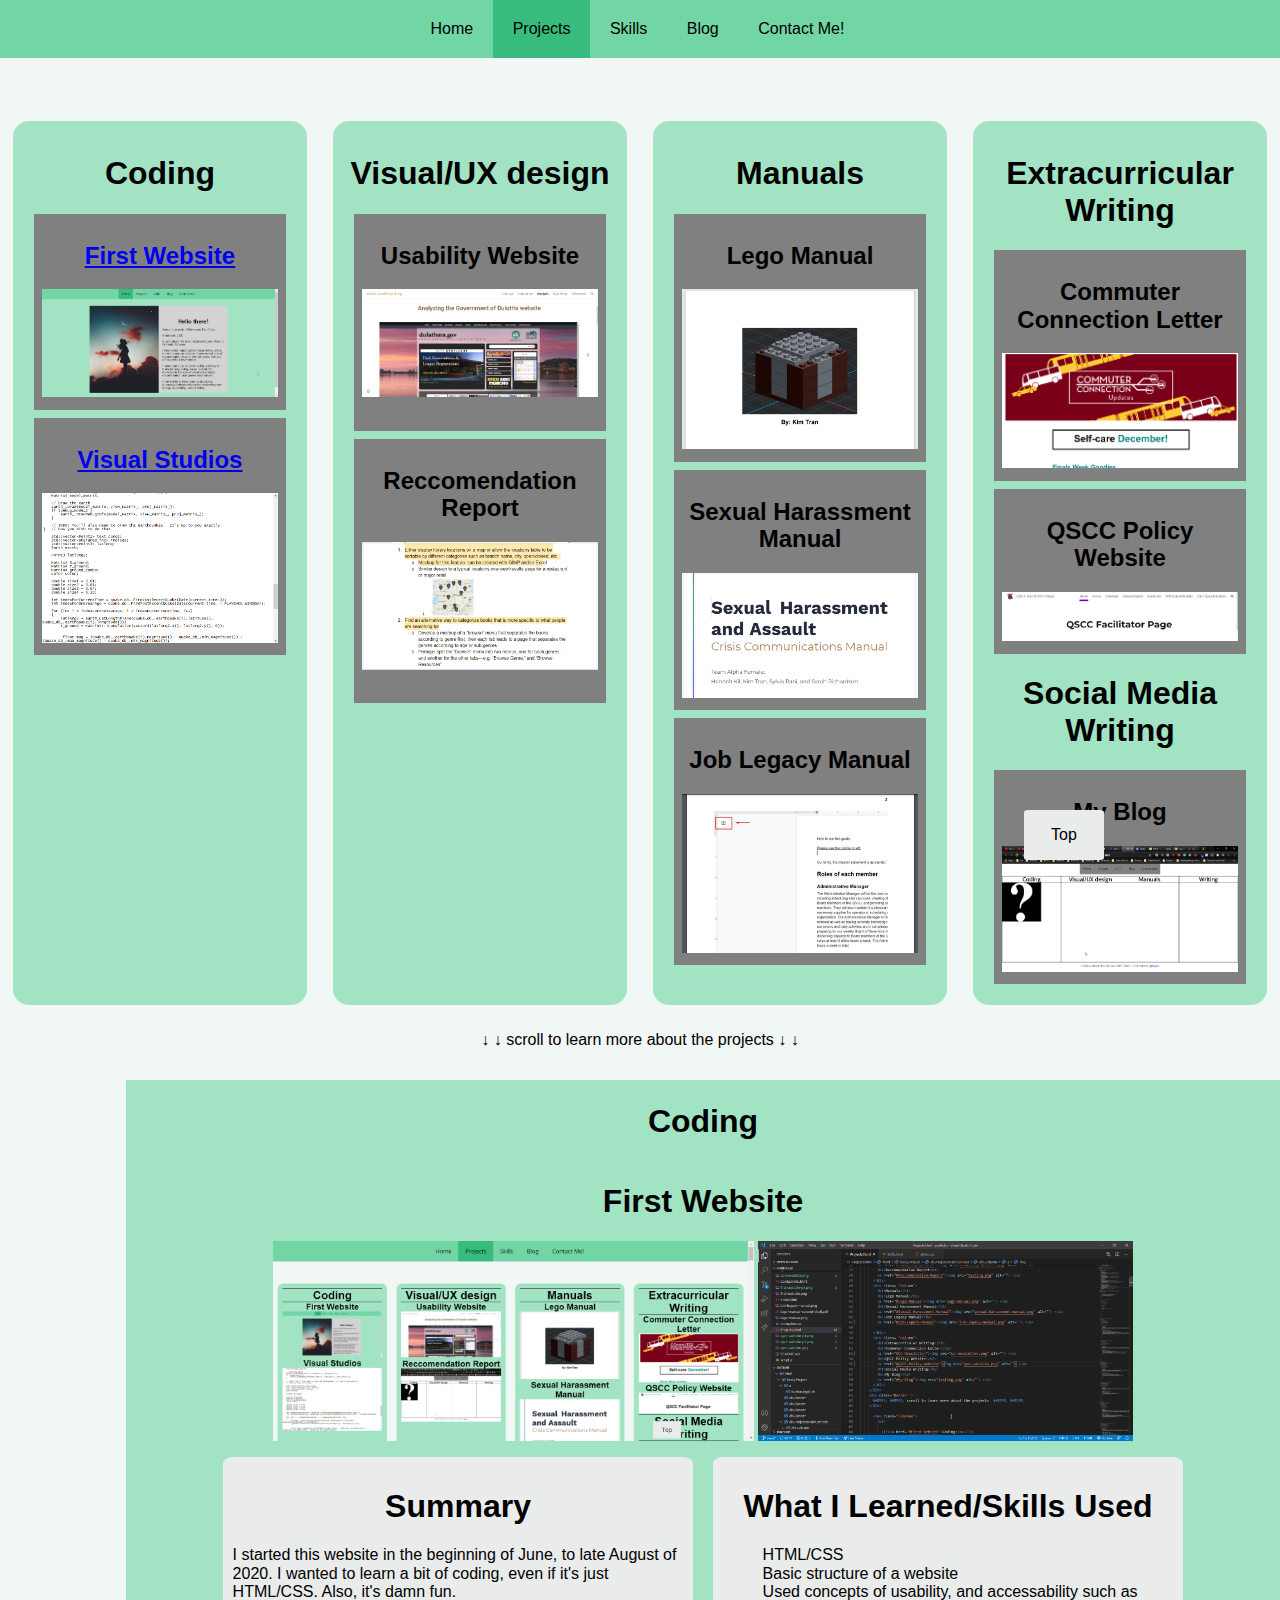
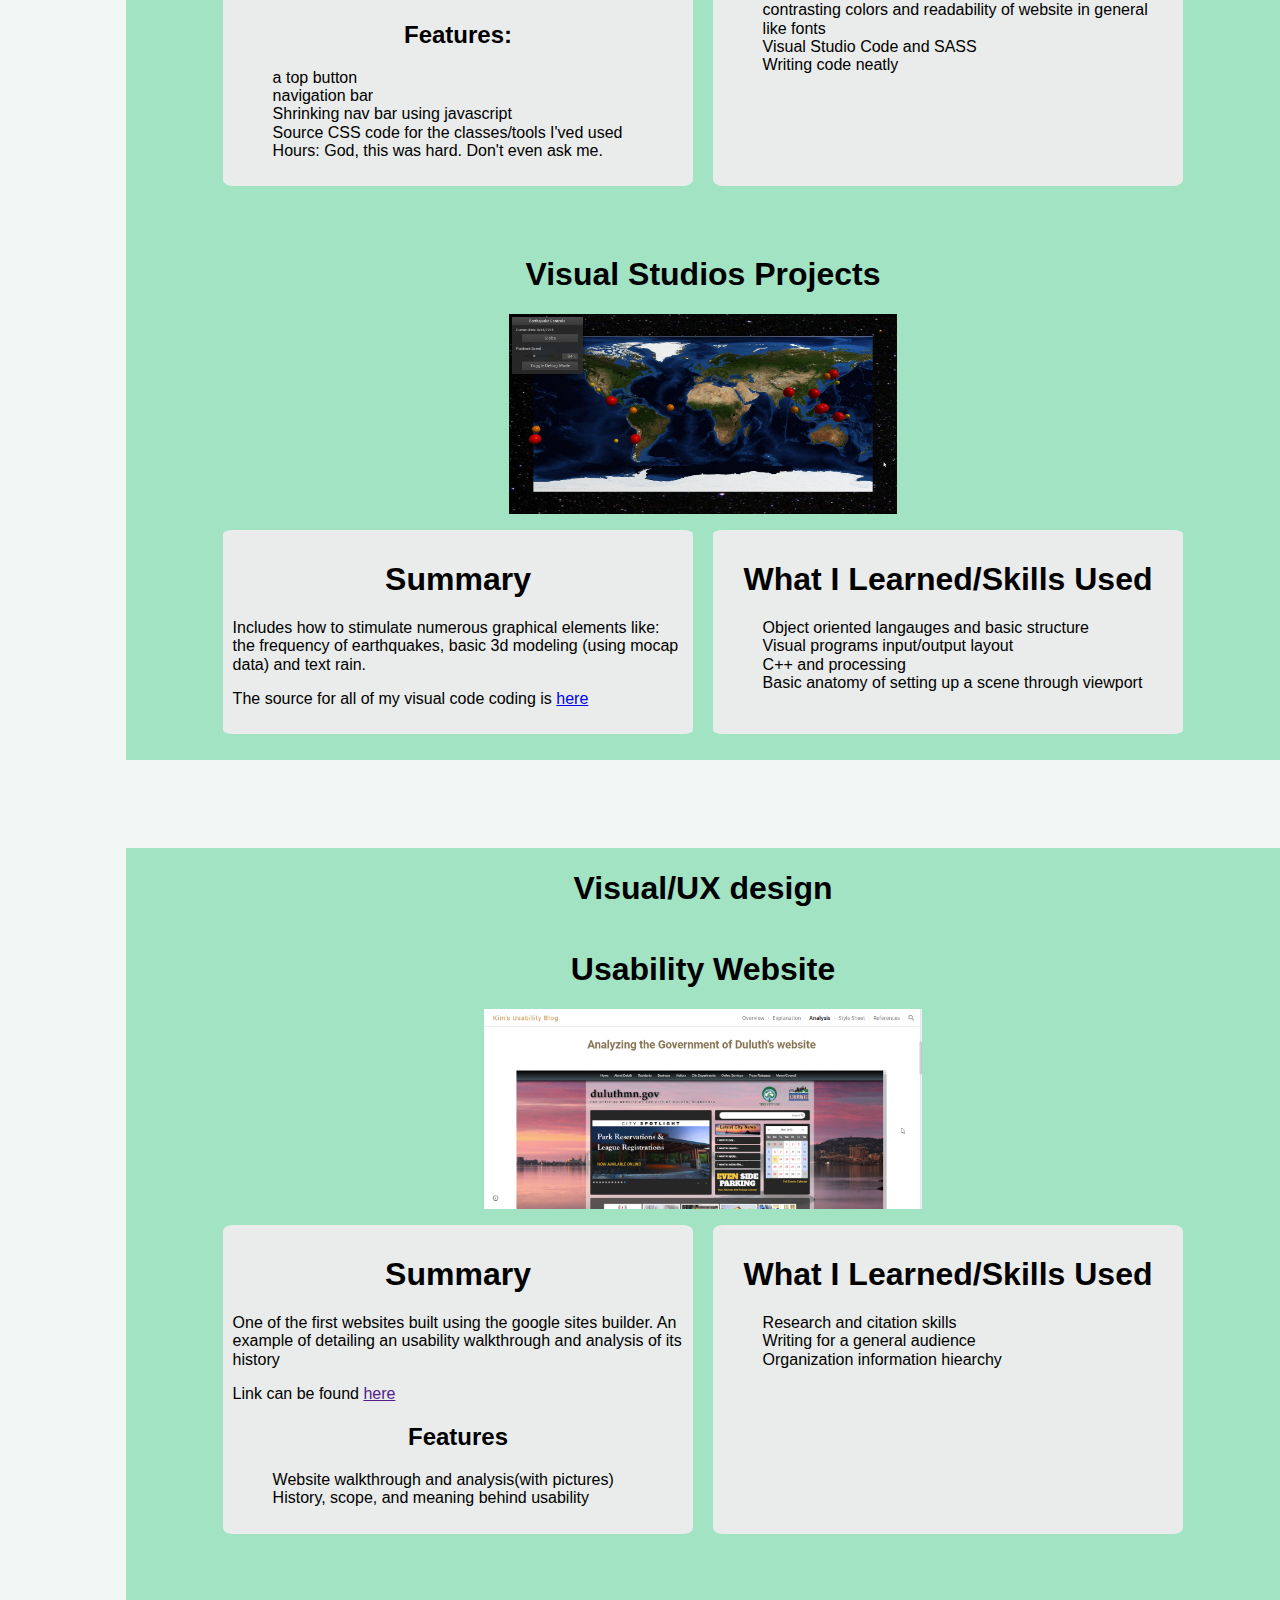
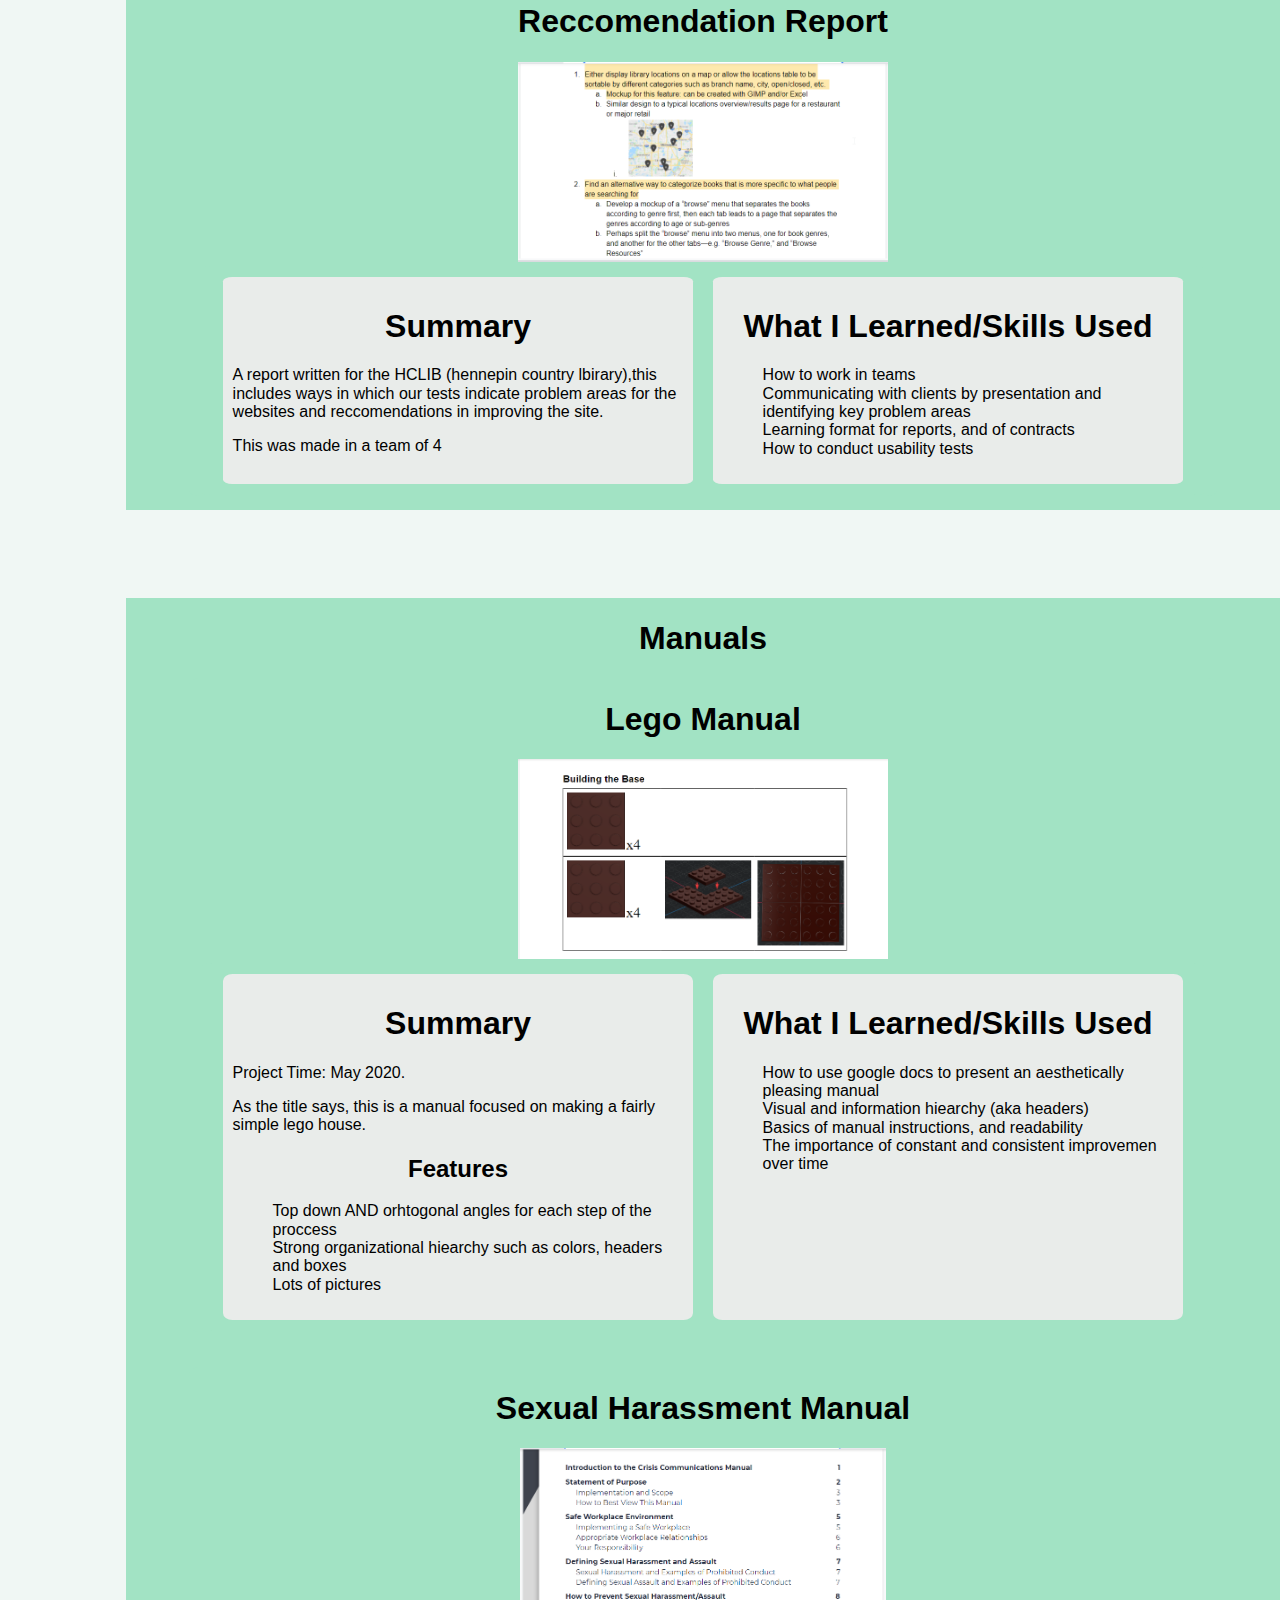
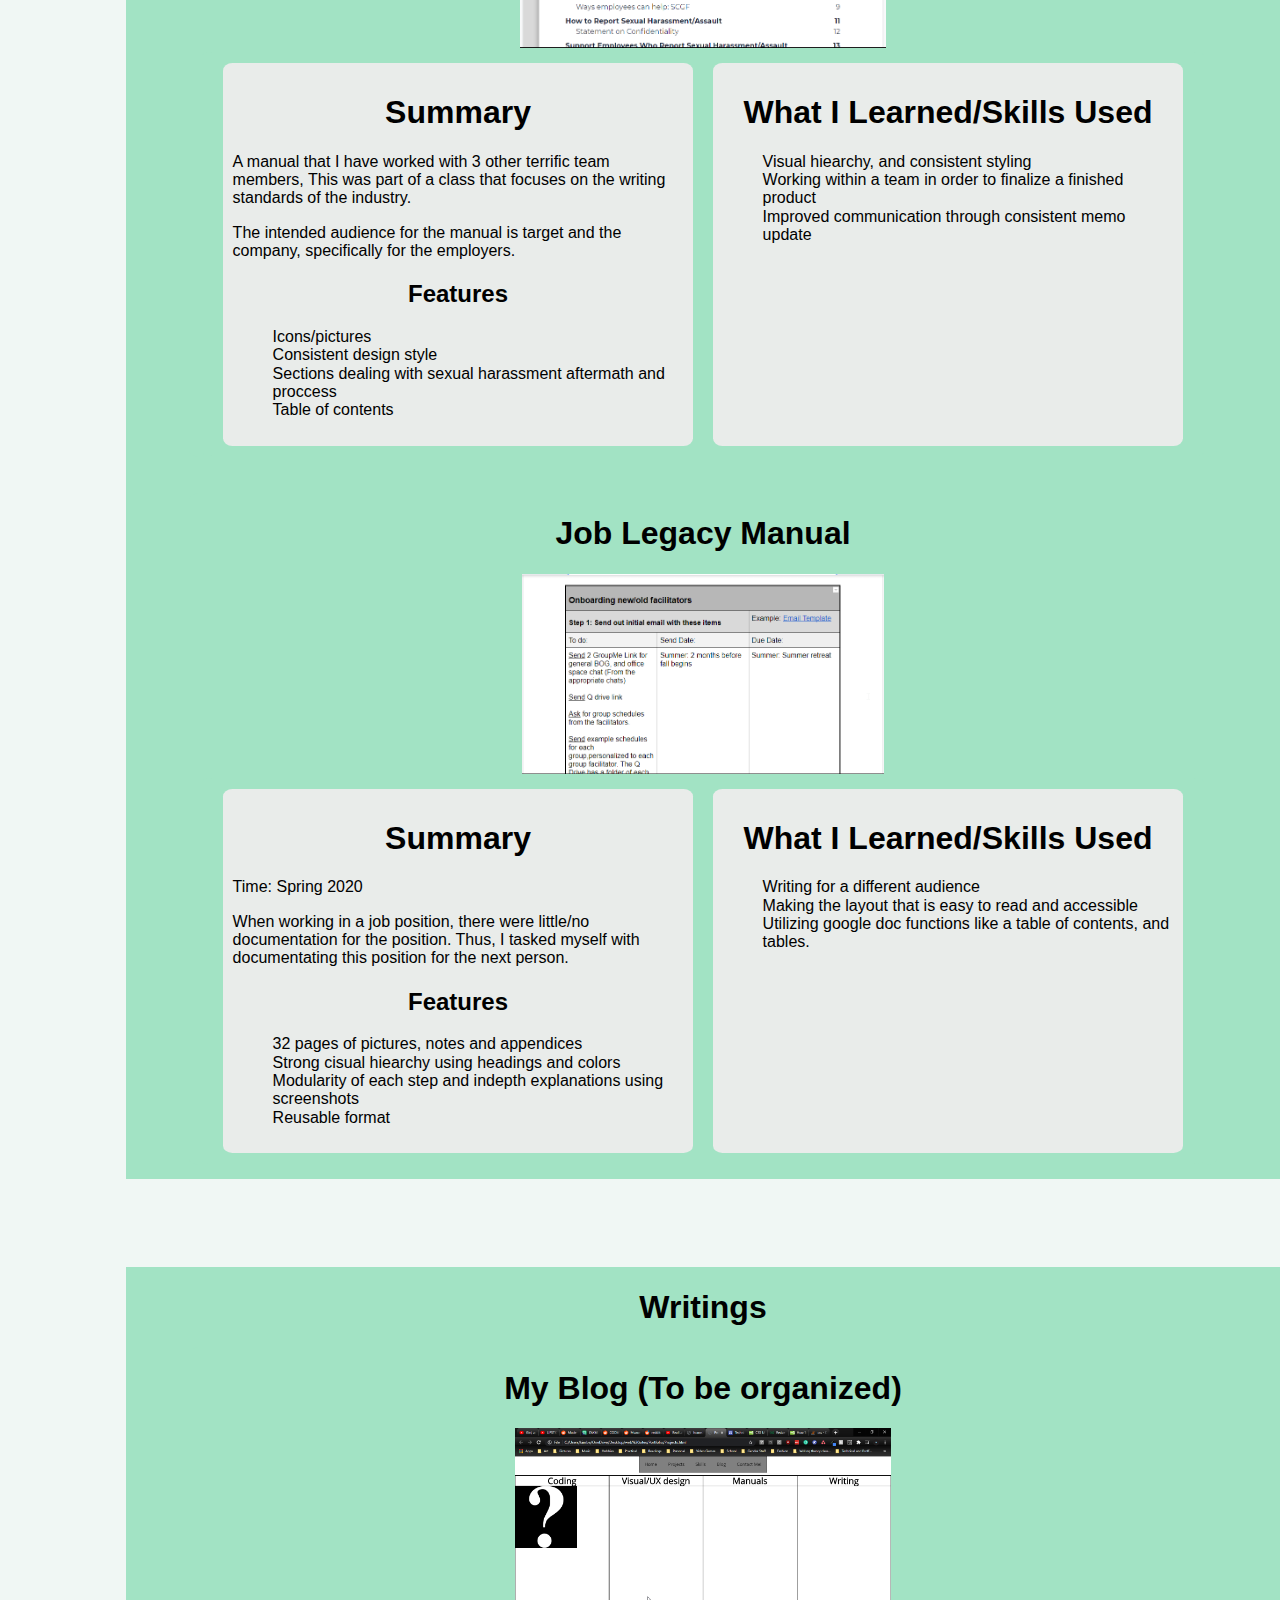
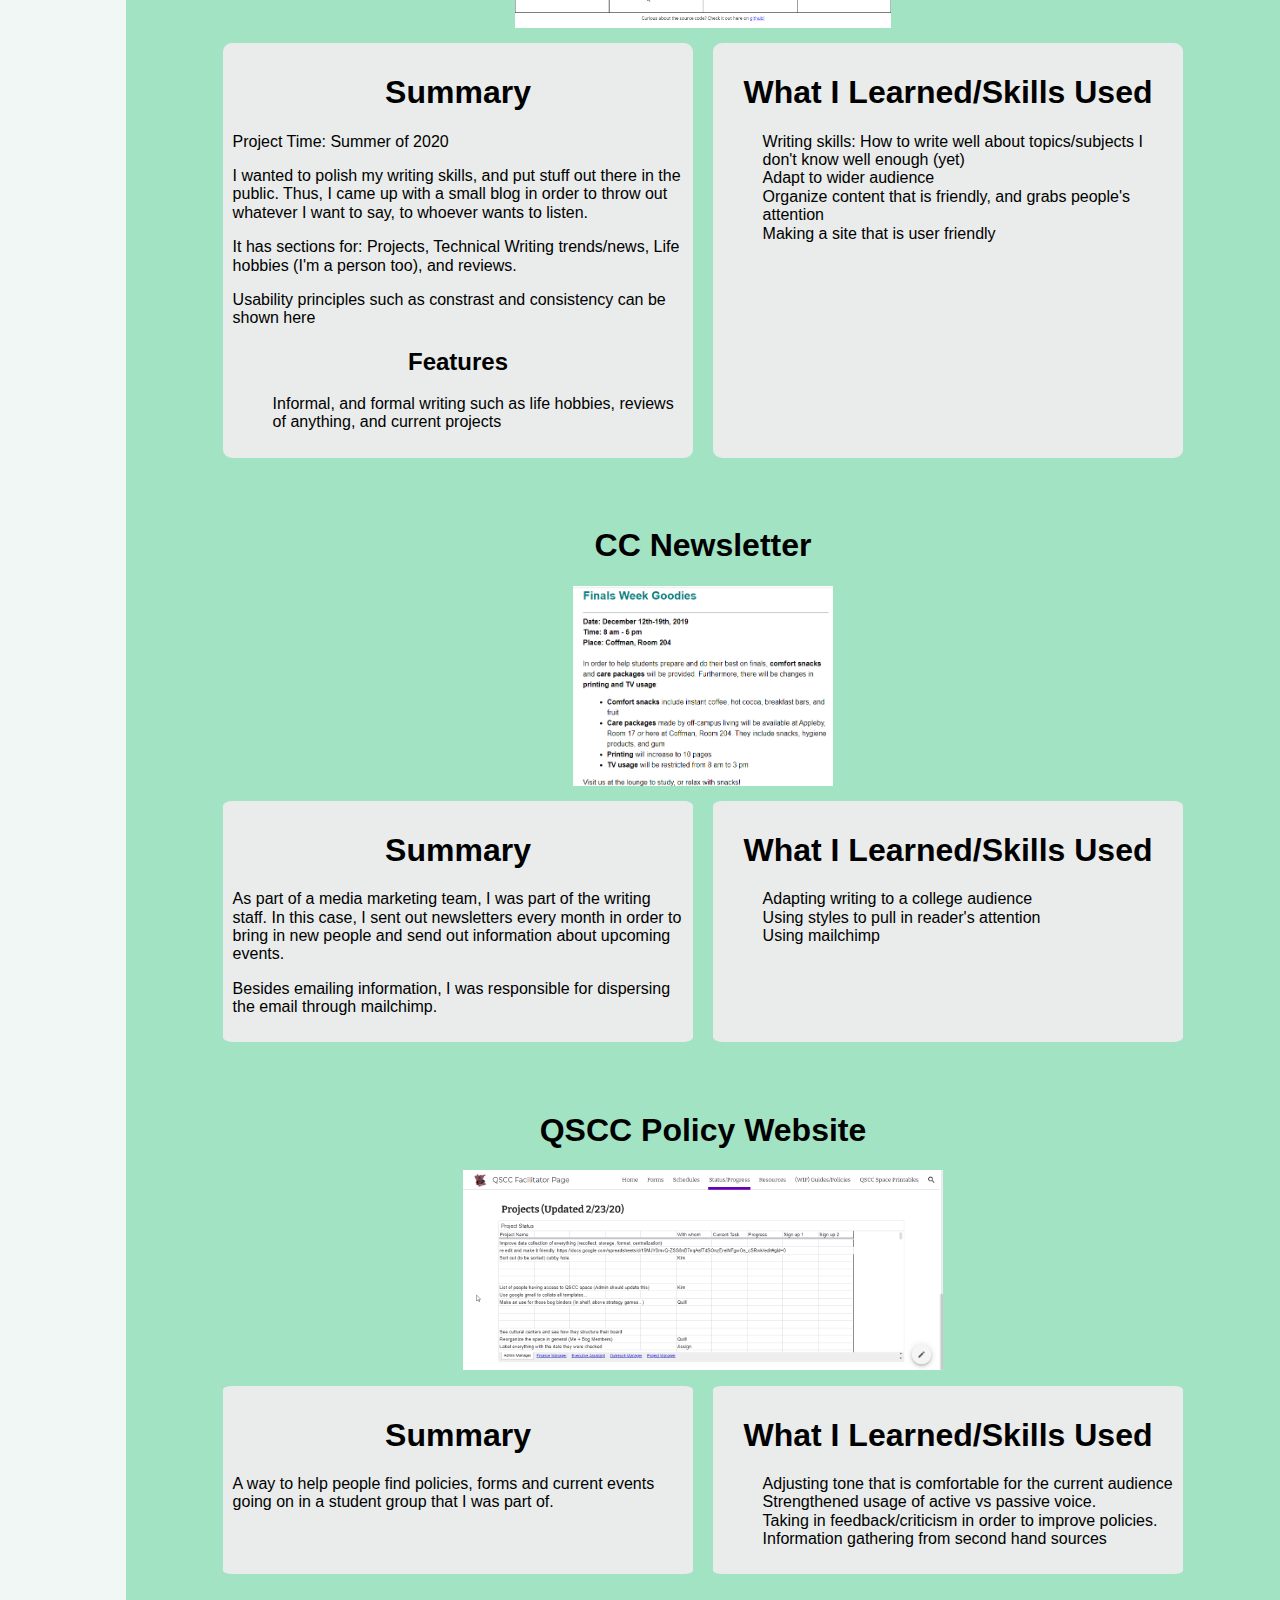
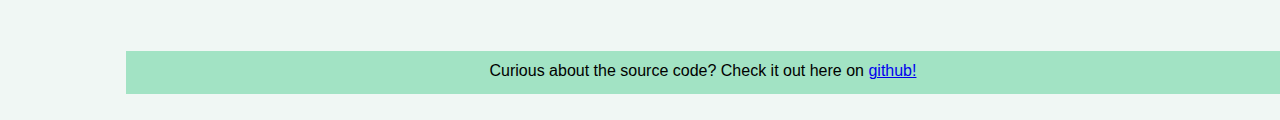
==== commit 87c2e45b: "pp" ====
--- a/Projects.html
+++ b/Projects.html
@@ -445,11 +445,11 @@
             <h1>Summary</h1>
             <p>Project Time: Summer of 2020</p>
             <p>I wanted to polish my writing skills, and put stuff out there in the public. Thus, I came up with a small blog in order to throw out whatever I want to say, to whoever wants to listen.</p>
-            <p>It's divided into several pieces; for now, it lays empty as I worked on my website. It has sections for: Projects, Technical Writing trends/news, Life hobbies (I'm a person too), and reviews.</p>
-            <p>It's easy to see with contrast, and I've kept in mind certain usability concepts such as consistency, and contrast of colors</p>
+            <p>It has sections for: Projects, Technical Writing trends/news, Life hobbies (I'm a person too), and reviews.</p>
+            <p>Usability principles such as constrast and consistency can be shown here</p>
             <h2>Features</h2>
             <ul>
-              <li></li>
+              <li>Informal, and formal writing such as life hobbies, reviews of anything, and current projects</li>
             </ul>
           </div>
 
@@ -457,9 +457,8 @@
             <h1>What I Learned/Skills Used</h1>
             <ul>
               <li>Writing skills: How to write well about topics/subjects I don't know well enough (yet)</li>
-              <li>Adapt writing to an audience who's college aged+</li>
+              <li>Adapt to wider audience</li>
               <li>Organize content that is friendly, and grabs people's attention</li>
-              <li>See conssitency and improvement accross styles of writing</li>
               <li>Making a site that is user friendly</li>
             </ul>
 
@@ -492,6 +491,7 @@
             <ul>
             <li>Adapting writing to a college audience</li>
             <li>Using styles to pull in reader's attention</li>
+            <li>Using mailchimp</li>
             </ul>
 
 
@@ -515,8 +515,7 @@
 
           <div class="Emp">
             <h1>Summary</h1>
-            <p> A whole list of paragraphs and such where I detailed the policies; this predictably included a lot of writing and thinking into how to best word the policies for the intended audience.</p>
-            <p>For this writing, it took a substantial amount of talking to others within the organization and gathering in feedback and criticism. I rewrote most of the writing the second time after I've gathered feedback on readability and tone.</p>
+            <p> A way to help people find policies, forms and current events going on in a student group that I was part of.</p>
           </div>
 
           <div class="Emp">
@@ -524,7 +523,8 @@
             <ul>
             <li>Adjusting tone that is comfortable for the current audience</li>
             <li>Strengthened usage of active vs passive voice.</li>
-            <p>Taking in feedback/criticism in order to improve policies.</p>
+            <li>Taking in feedback/criticism in order to improve policies.</li>
+            <li>Information gathering from second hand sources</li>
             </ul>
 
 
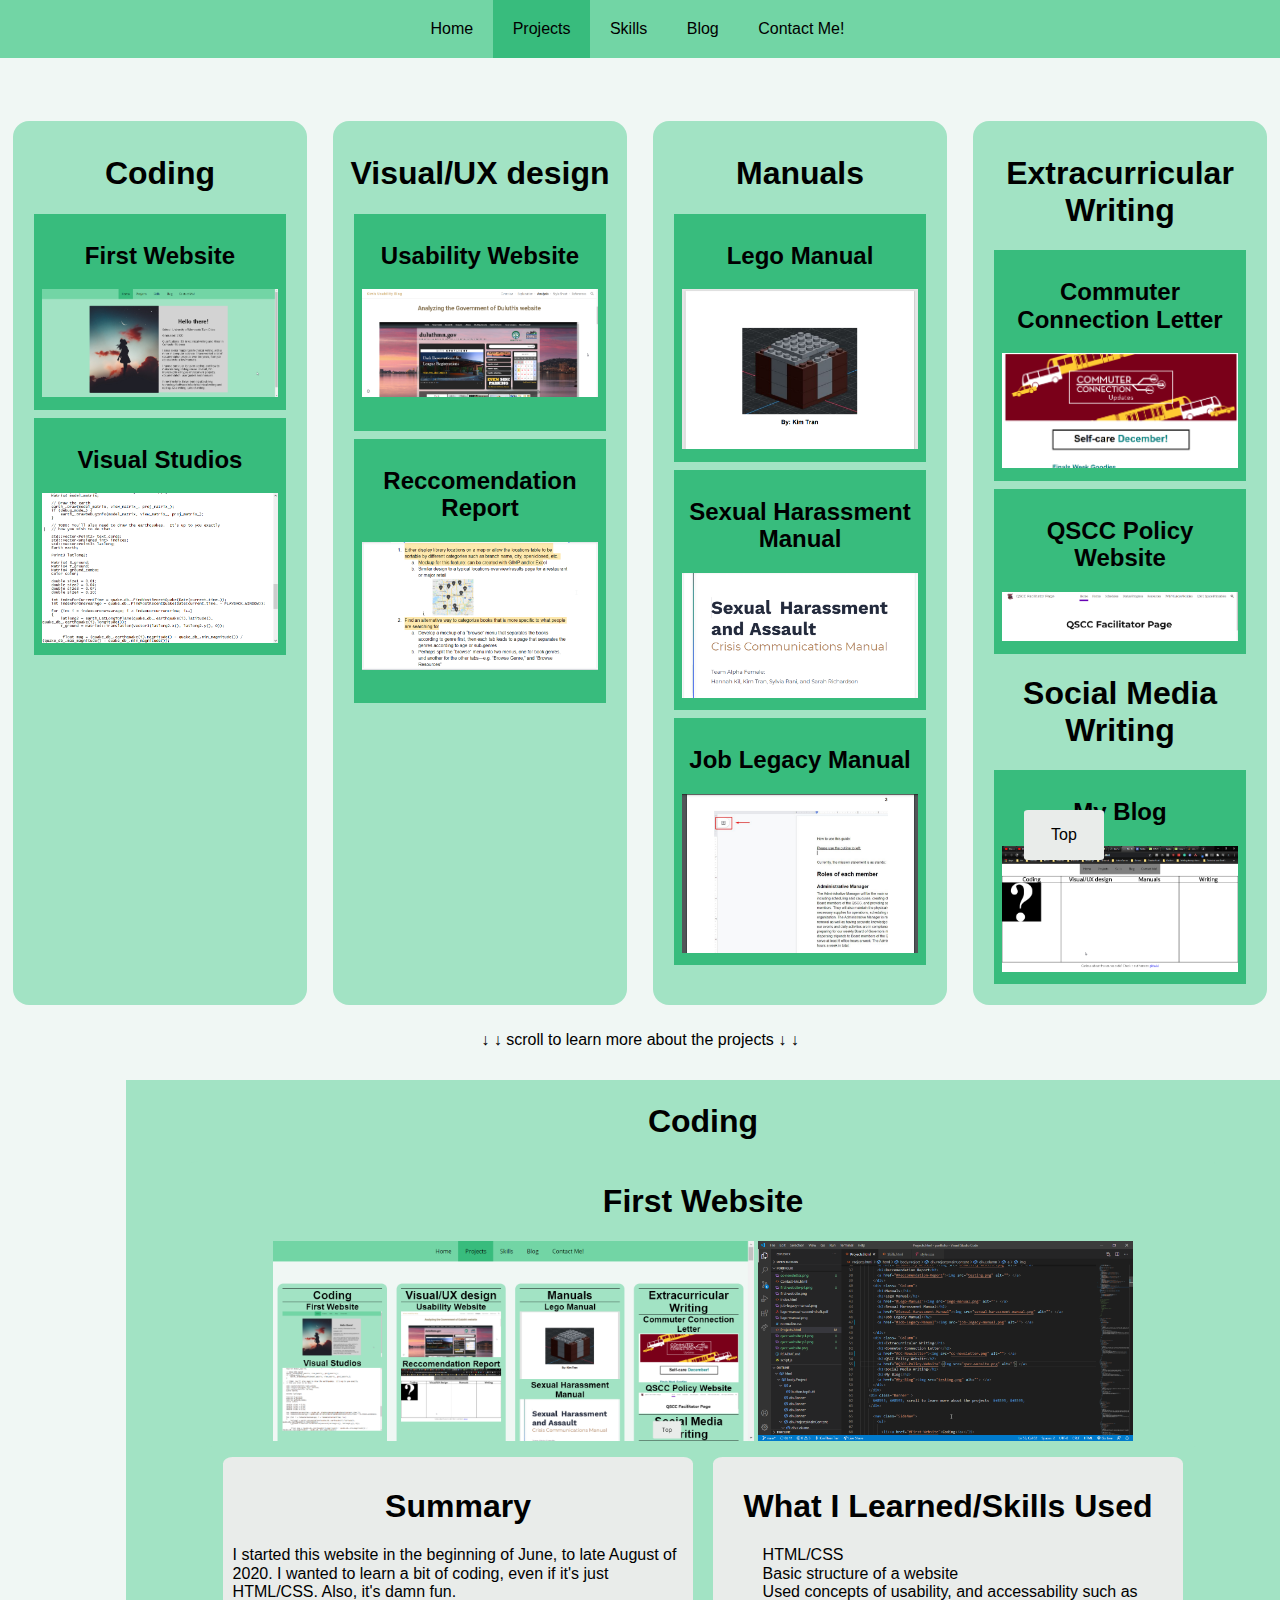
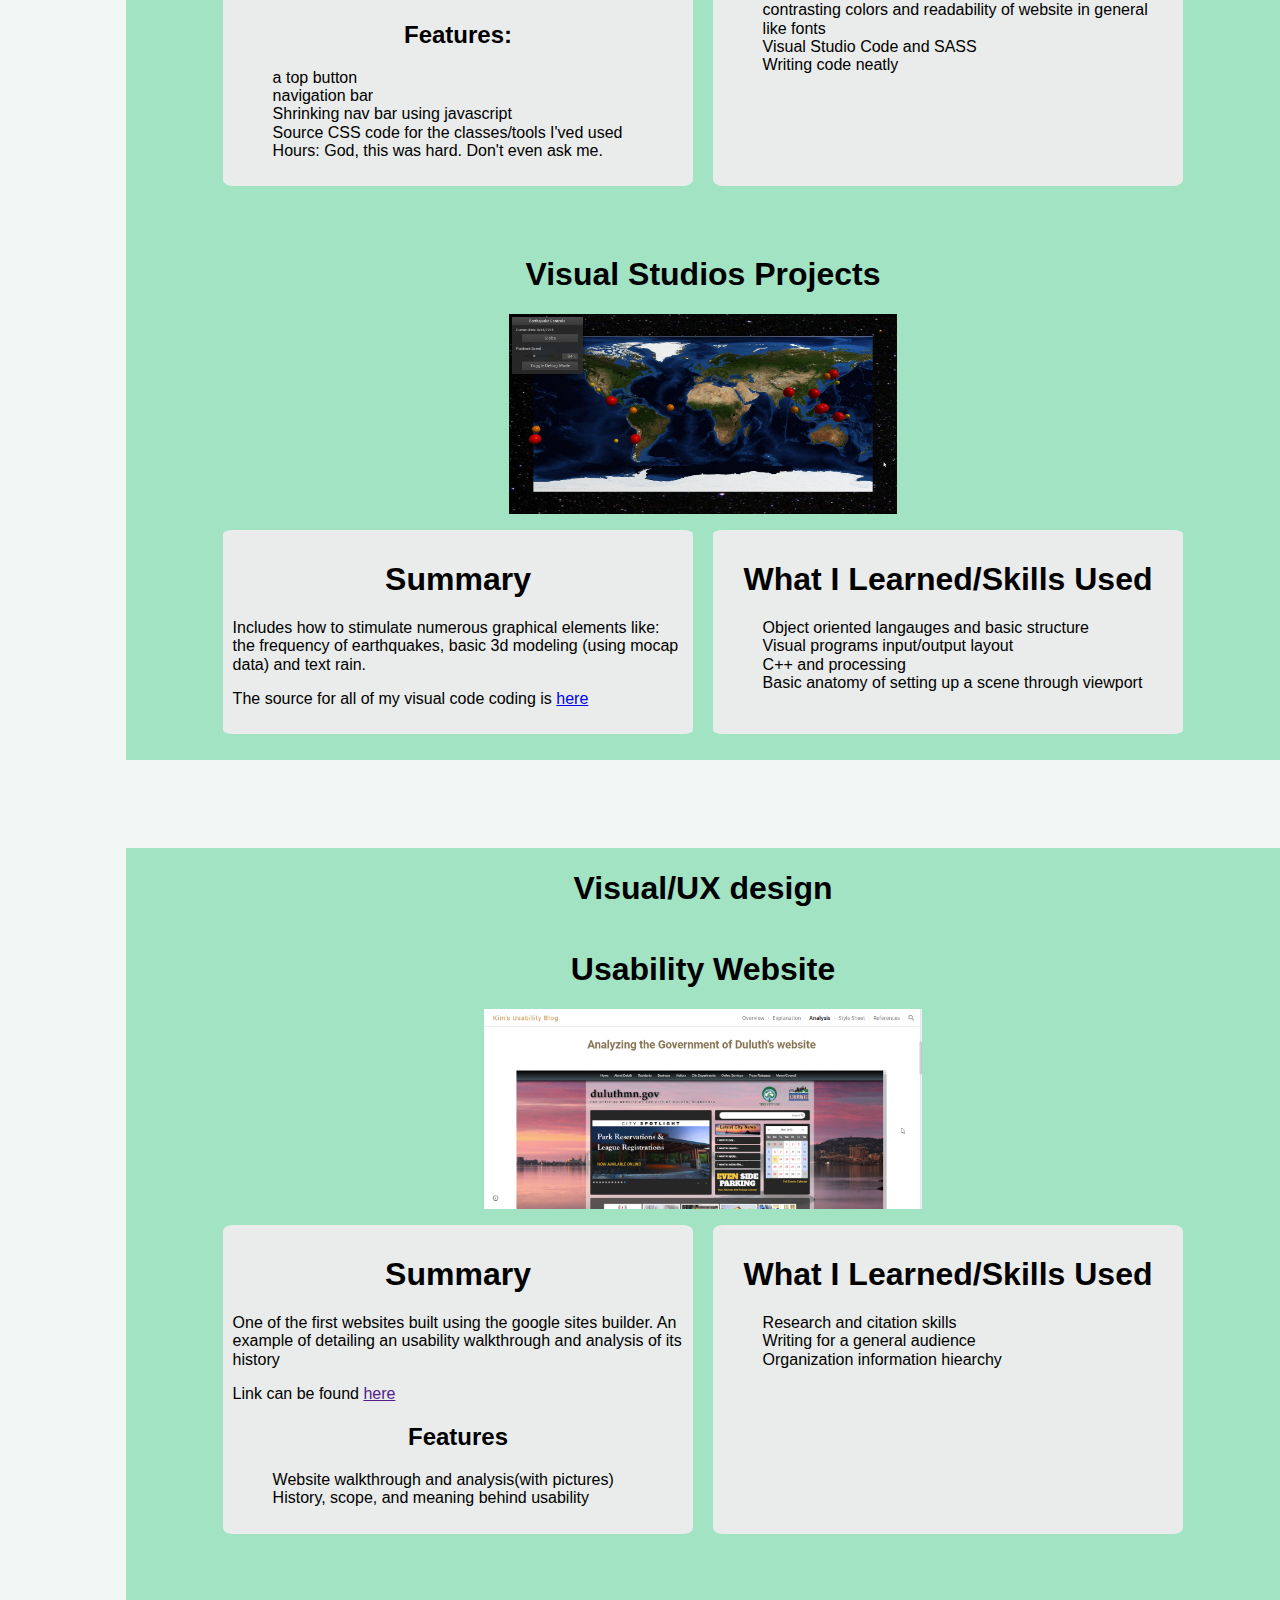
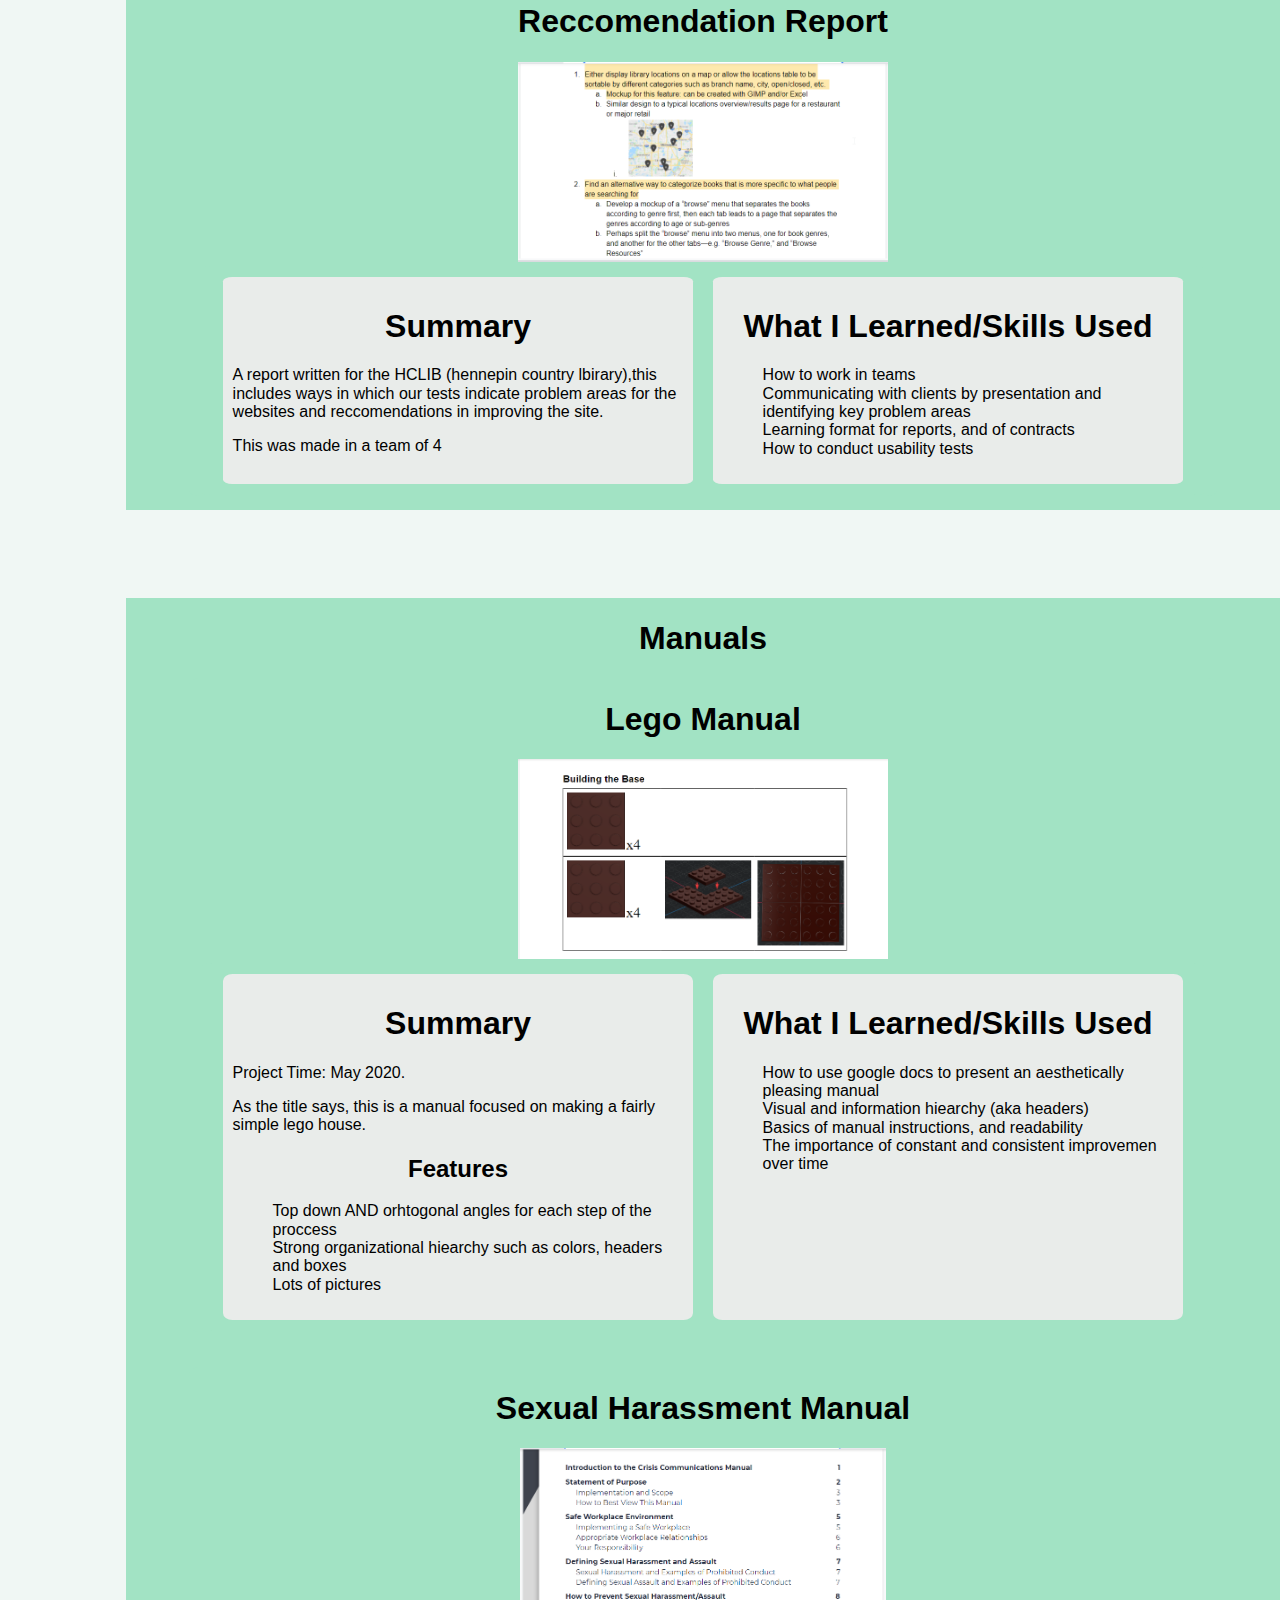
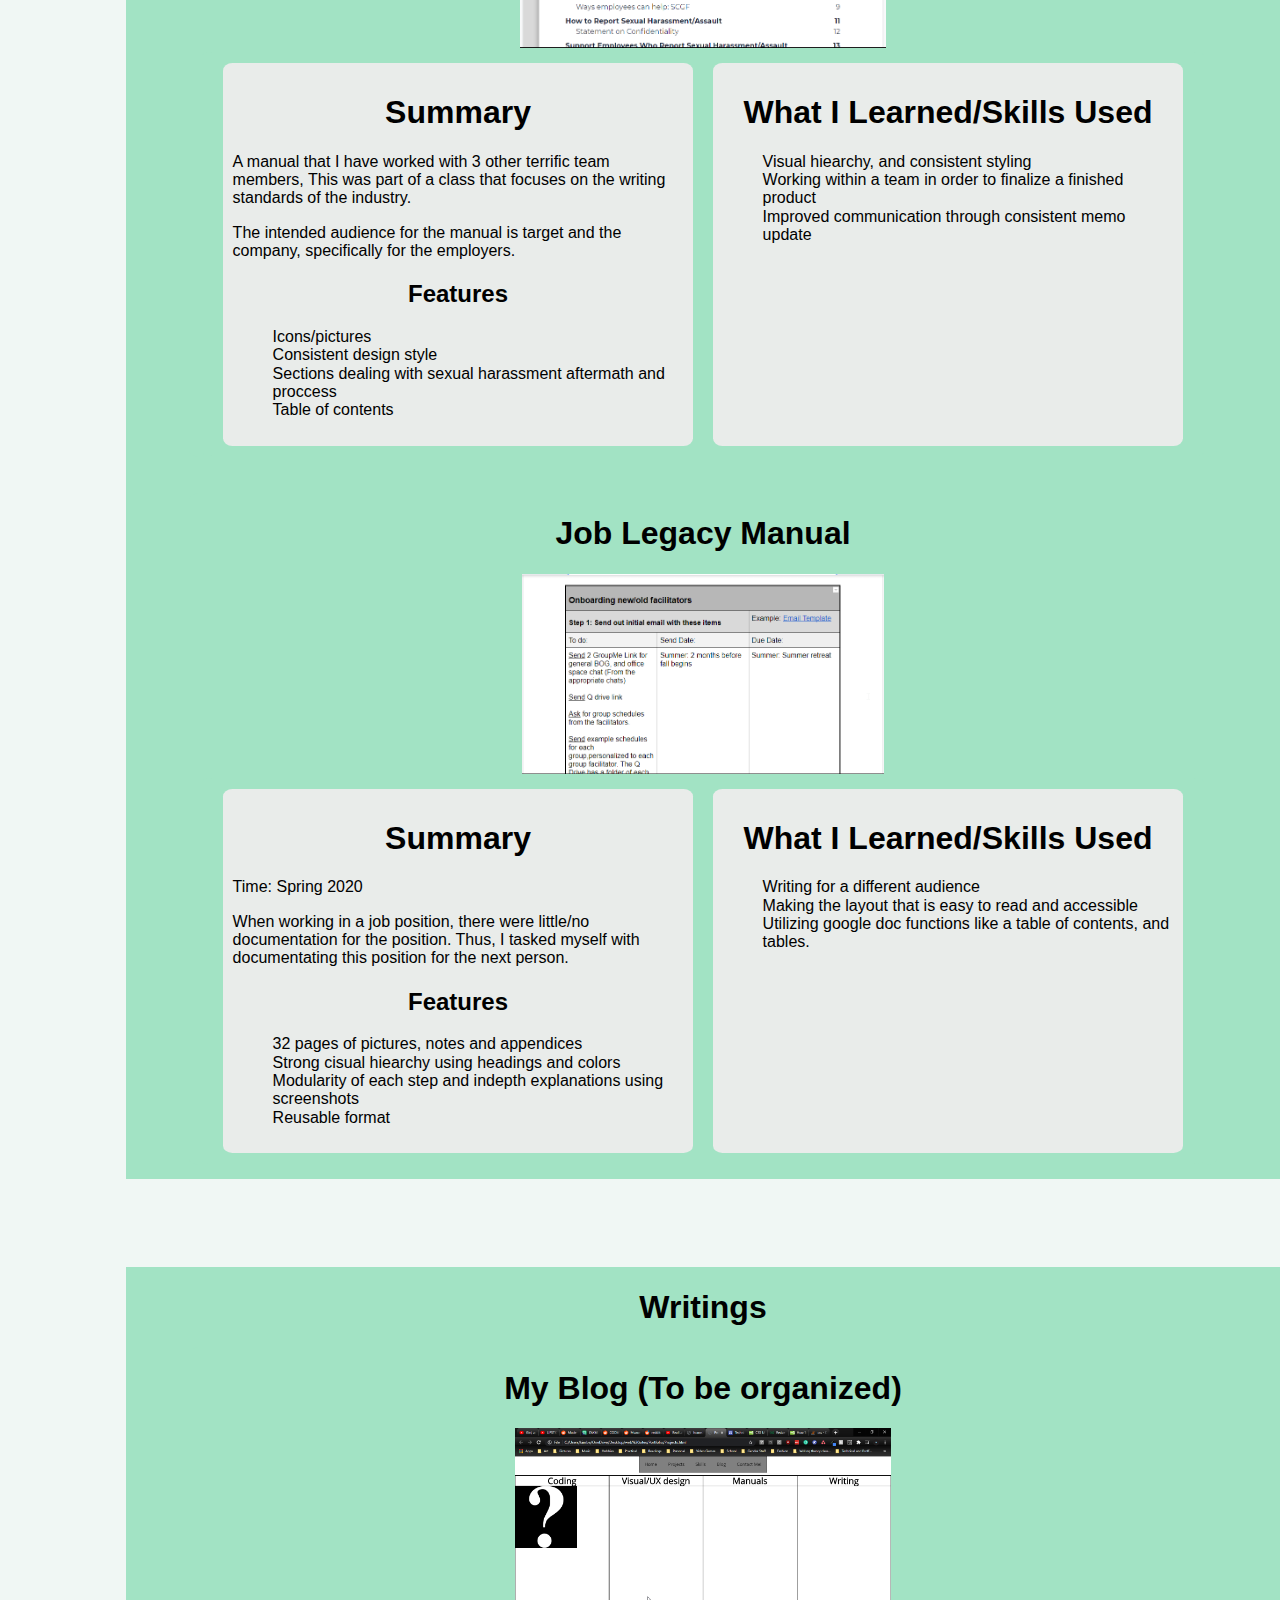
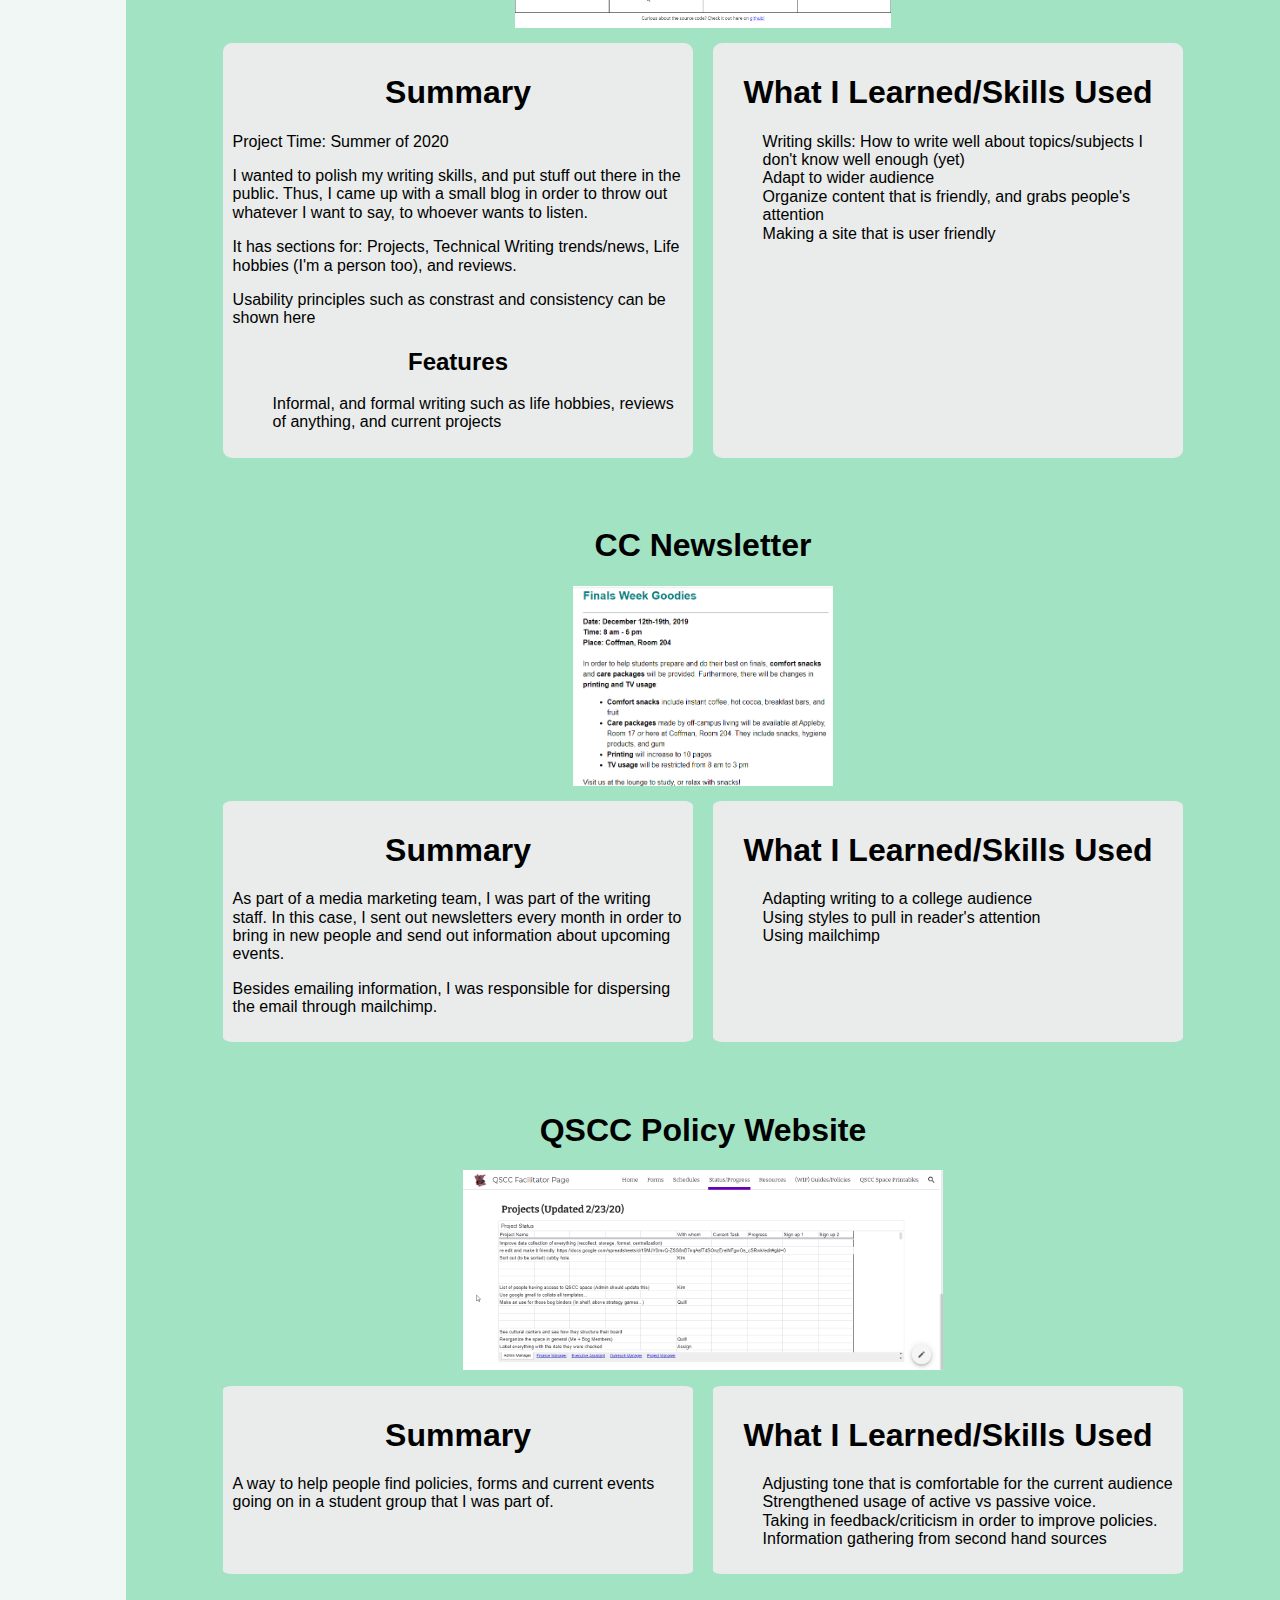
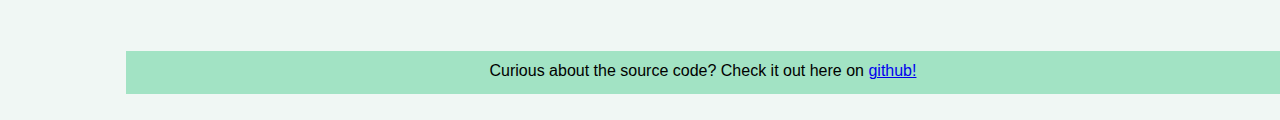
==== commit 7526c71c: "oo" ====
--- a/Projects.html
+++ b/Projects.html
@@ -40,51 +40,73 @@
       </div>
       <div class= "Column">
         <h1>Visual/UX design</h1>
+        <a href="#Usability-Website">
         <div class="empCont">
           <h2>Usability Website<h2>
-            <a href="#Usability-Website"><img src="usability-website.png" alt=""> </a>
-        </div>
+            <img src="usability-website.png" alt="">
+            
+        </div>
+      </a>
         
+      <a href="#Reccomendation-Report">
         <div class="empCont">
           <h2>Reccomendation Report<h2>
-            <a href="#Reccomendation-Report"><img src="reccomendation-report.png" alt=""> </a>    
-        </div>
+            <img src="reccomendation-report.png" alt=""> 
+        </div>
+      </a>
       </div>
       <div class= "Column">
         <h1>Manuals</h1>
+        <a href="#Lego-Manual">
         <div class="empCont">
           <h2>Lego Manual</h2>
-          <a href="#Lego-Manual"><img src="lego-manual.png" alt=""> </a>
+          <img src="lego-manual.png" alt="">
   
         </div>
+      </a>
+
+      <a href="#Sexual-Harassment-Manual">
         <div class="empCont">
           <h2>Sexual Harassment Manual</h2>
-          <a href="#Sexual-Harassment-Manual"><img src="sexual-harassment-manual.png" alt=""> </a>
+          <img src="sexual-harassment-manual.png" alt="">
   
         </div>
+      </a>
+
+      <a href="#Job-Legacy-Manual">
         <div class="empCont">
           <h2>Job Legacy Manual</h2>
-          <a href="#Job-Legacy-Manual"><img src="job-legacy-manual.png" alt=""> </a>
+          <img src="job-legacy-manual.png" alt="">
   
         </div>
+      </a>
 
       </div>
       <div class= "Column">
         <h1>Extracurricular Writing</h1>
+
+        <a href="#CC-Newsletter">
         <div class="empCont">
           <h2>Commuter Connection Letter</h2>
-          <a href="#CC-Newsletter"><img src="cc-newsletter.png" alt=""> </a>
+          <img src="cc-newsletter.png" alt="">
   
         </div>
+      </a>
+
+      <a href="#QSCC-Policy-Website">
         <div class="empCont">
           <h2>QSCC Policy Website</h2>
-          <a href="#QSCC-Policy-Website"><img src="qscc-website.png" alt=""> </a>  
-        </div>
+          <img src="qscc-website.png" alt="">
+        </div>
+      </a>
+
+      <a href="#My-Blog">
         <h1>Social Media Writing</h1>
         <div class="empCont">
           <h2>My Blog</h2>
-          <a href="#My-Blog"><img src="testing.png" alt=""> </a>  
-        </div>
+          <img src="testing.png" alt="">  
+        </div>
+      </a> 
       </div>
     </div>
     <div class="Banner" >
--- a/style.css
+++ b/style.css
@@ -208,8 +208,11 @@
         opacity: .5;
       }
       */ }
+      .Project .ProjectsMainContent .Column a {
+        color: black;
+        text-decoration: none; }
       .Project .ProjectsMainContent .Column .empCont {
-        background-color: grey;
+        background-color: #38bc7d;
         padding: .5rem;
         margin: .5rem;
         transition: opacity .3s ease-out, transform .3s ease-out; }
